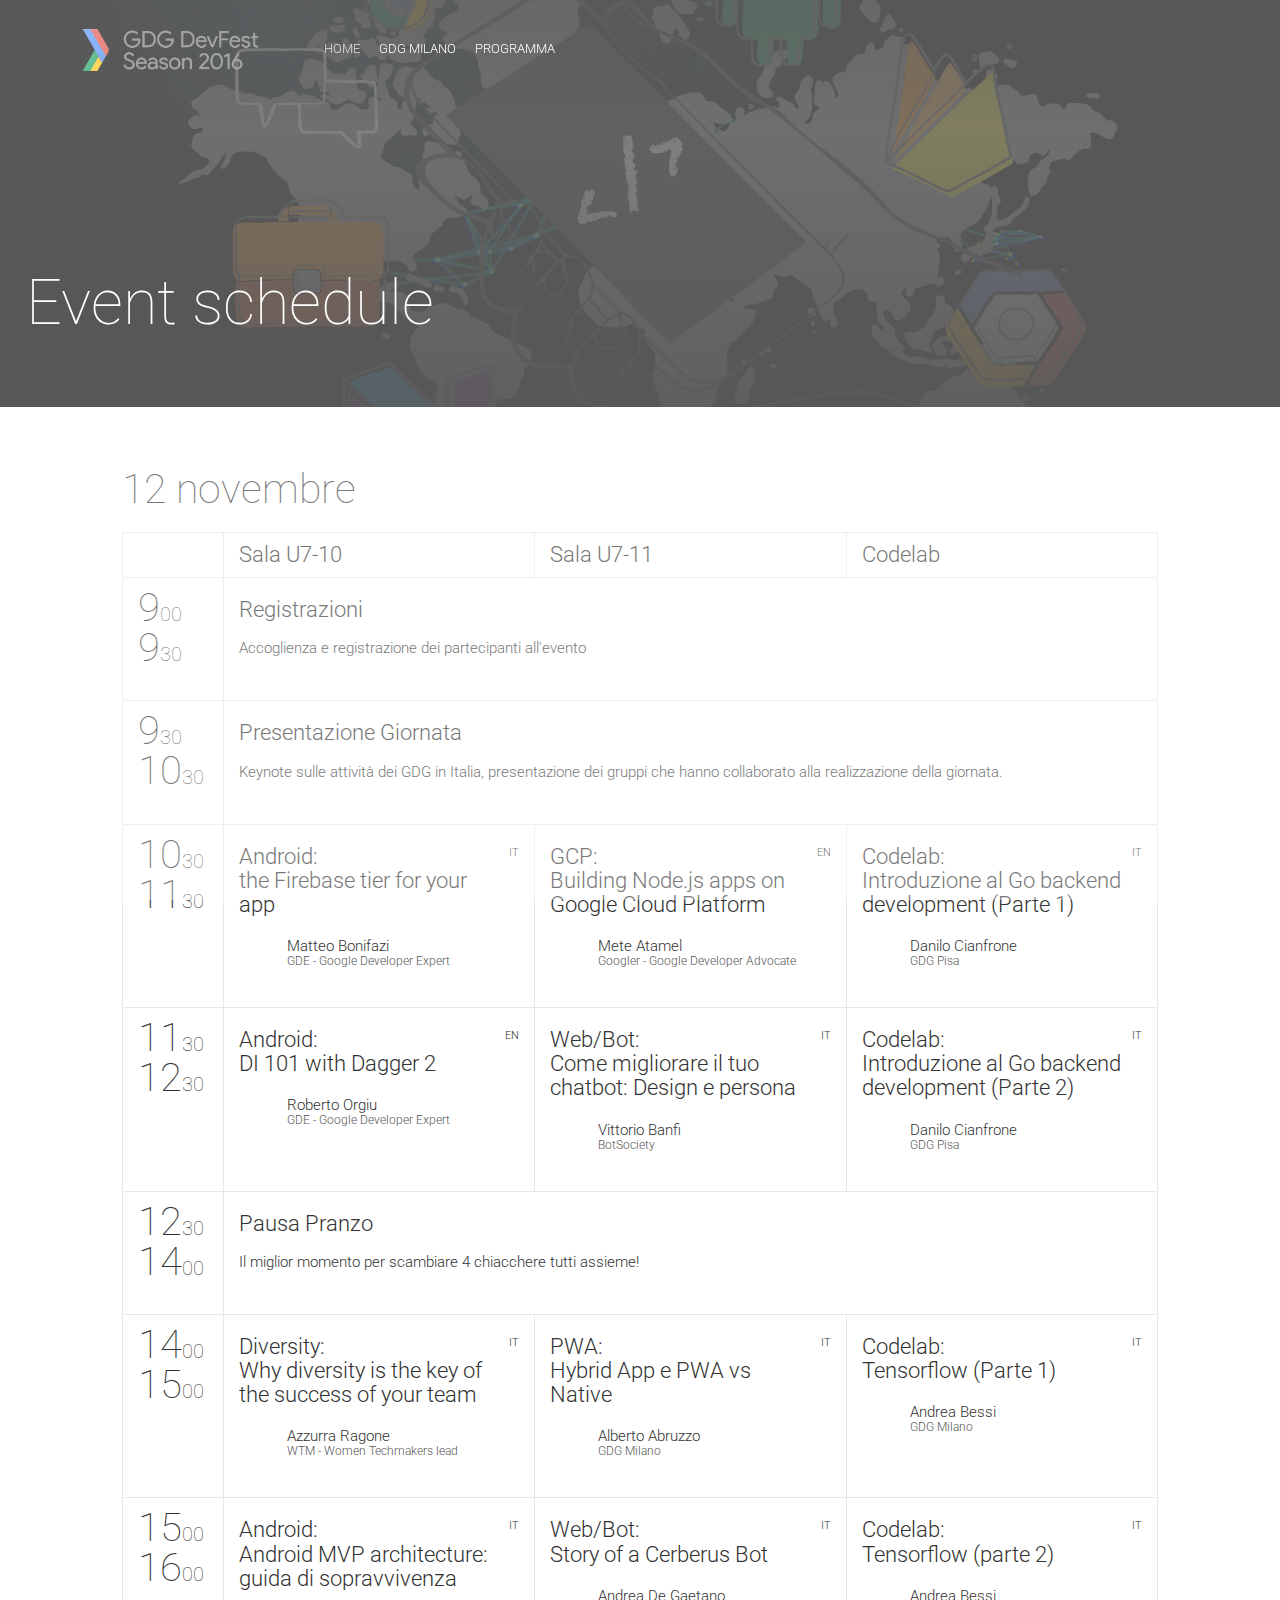
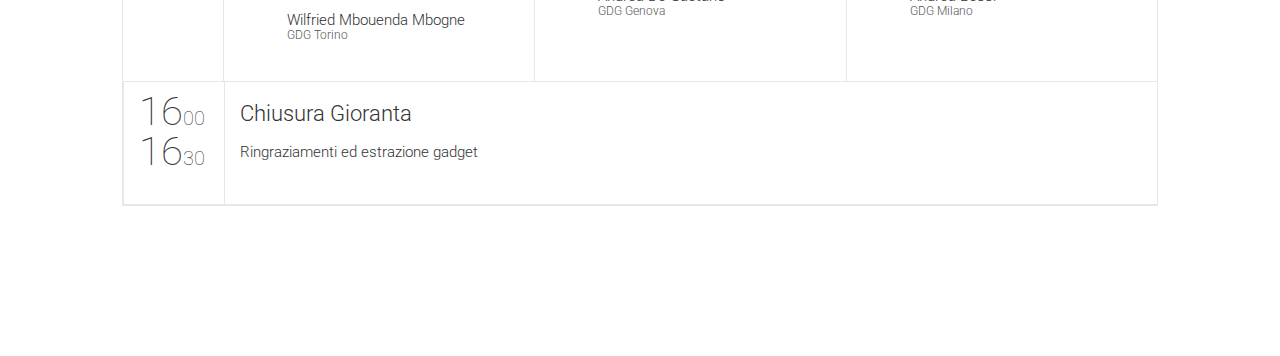
==== programma.html @ 12631f10 "fix lingua intervento, programma Azzurra e orari in html" ====
<!DOCTYPE html>
<html lang="it">
<head>
    <meta charset="utf-8">
    <meta http-equiv="X-UA-Compatible" content="IE=edge">
    <meta name="viewport"
          content="width=device-width, initial-scale=1,minimum-scale=1.0,maximum-scale=1.0,user-scalable=no">
    <meta name="author" content="GDG Milano">
    <meta name="description" content="GDG DevFest Nord Italia 2016">
    <meta name="keywords" content="event, gdg, devfest, google, programming, android, chrome, developers, milano">
    <meta name="twitter:card" content="summary">
    <meta name="twitter:site" content="@gdgmilano">
    <meta name="twitter:title" content="GDG DevFest Nord Italia 2016">
    <meta name="twitter:description"
          content="La DevFest è l’evento GDG più importante dell’anno, è prima di tutto una festa, un momento di ritrovo per gli sviluppatori.">
    <meta name="twitter:image:src" content="http://devfest2016.gdgmilano.org/img/sharing-twitter.png">
    <!-- Social: Facebook / Open Graph -->
    <meta property="og:title" content="GDG DevFest Nord Italia 2016"/>
    <meta property="og:site_name" content="GDG DevFest Nord Italia 2016"/>
    <meta property="og:type" content="website"/>
    <meta property="og:url" content="http://devfest2016.gdgmilano.org"/>
    <meta property="og:image" content="http://devfest2016.gdgmilano.org/img/sharing-facebook.png"/>
    <meta property="og:description"
          content="La DevFest è l’evento GDG più importante dell’anno, è prima di tutto una festa, un momento di ritrovo per gli sviluppatori, i professionisti dell’informatica, gli studenti e i tech enthusiast in generale."/>
    <title>GDG DevFest Nord Italia 2016</title>
    <link rel="shortcut icon" href="/img/favicons/favicon.ico">
    <link rel="apple-touch-icon" sizes="152x152" href="/img/favicons/apple-touch-icon-152x152.png">
    <link rel="apple-touch-icon" sizes="144x144" href="/img/favicons/apple-touch-icon-144x144.png">
    <link rel="apple-touch-icon" sizes="120x120" href="/img/favicons/apple-touch-icon-120x120.png">
    <link rel="apple-touch-icon" sizes="114x114" href="/img/favicons/apple-touch-icon-114x114.png">
    <link rel="apple-touch-icon" sizes="76x76" href="/img/favicons/apple-touch-icon-76x76.png">
    <link rel="apple-touch-icon" sizes="72x72" href="/img/favicons/apple-touch-icon-72x72.png">
    <link rel="apple-touch-icon" sizes="60x60" href="/img/favicons/apple-touch-icon-60x60.png">
    <link rel="apple-touch-icon" sizes="57x57" href="/img/favicons/apple-touch-icon-57x57.png">
    <link rel="icon" type="image/png" href="/img/favicons/favicon-196x196.png">
    <link rel="icon" type="image/png" href="/img/favicons/favicon-160x160.png">
    <link rel="icon" type="image/png" href="/img/favicons/favicon-96x96.png">
    <link rel="icon" type="image/png" href="/img/favicons/favicon-32x32.png">
    <link rel="icon" type="image/png" href="/img/favicons/favicon-16x16.png">
    <meta name="msapplication-TileColor" content="#2b5797">
    <meta name="msapplication-TileImage" content="/img/favicons/mstile-144x144.png">
    <meta name="msapplication-config" content="/img/favicons/browserconfig.xml">
    <link href="/css/main.css" rel="stylesheet">
    <!-- HTML5 Shim and Respond.js IE8 support of HTML5 elements and media queries -->
    <!-- WARNING: Respond.js doesn't work if you view the page via file:// --> <!--[if lt IE 9]>
    <script src="https://oss.maxcdn.com/libs/html5shiv/3.7.0/html5shiv.js"></script>
    <script src="https://oss.maxcdn.com/libs/respond.js/1.4.2/respond.min.js"></script> <![endif]--> </head>
<body>
<div id="preloader" class="preloader">
    <div class="loader-gplus"></div>
</div>
<div id="st-container" class="st-container disable-scrolling">
    <div class="st-pusher">
        <section id="top-section" class="top-section image-section enable-overlay"
                 style="background-image: url('/img/sections-background/hero.jpg');">
            <div class="overlay gradient-overlay"></div>
            <header id="top-header" class="top-header">
                <div class="overlay white-solid"></div>
                <svg id="menu-trigger" class="menu-trigger icon icon-menu visible-xs" viewBox="0 0 32 32">
                    <use xlink:href="/img/sprites/sprites.svg#icon-menu"></use>
                </svg>
                <a href="/" id="logo-header" class="logo-header">
                    <img src="/img/devfest_2016.png" class="logo">
                </a>
                <nav class="st-menu st-effect" id="menu">
                    <div class="logo-navbar logo logo-dark visible-xs"></div>
                    <ul>
                        <li><a class="current" href="/index.html">Home</a></li>
                        <li><a href="http://www.gdgmilano.org" target="_blank">GDG Milano</a></li>
                        <li><a class="" href="/programma.html">Programma</a></li>
                    </ul>
                    <ul id="bottom-navlinks" class="bottom-navlinks visible-xs">
                        <li>
                            <a href="http://www.eventbrite.it/e/biglietti-devfest-nord-italia-2016-27905616450"
                               class="right-nav-button right-nav-button-hidden btn btn-primary waves-effect waves-button waves-light waves-float pull-right hidden-xs hidden-sm"
                               target="_blank"> Registrati e partecipa </a>
                        </li>
                    </ul>
                    <a href="http://www.eventbrite.it/e/biglietti-devfest-nord-italia-2016-27905616450"
                       class="right-nav-button right-nav-button-hidden btn btn-primary waves-effect waves-button waves-light waves-float pull-right hidden-xs hidden-sm"
                       target="_blank"> Registrati e partecipa </a></nav>
            </header>
            <div class="content-wrapper">
                <div class="jumbotron text-left">
                    <div class="animated fadeInLeft visible" data-animation="fadeInLeft" data-delay="500">
                        <h1>Event schedule</h1>
                    </div>
                </div>
            </div>
        </section>

        <section id="schedule" class="schedule">
            <div class="content-wrapper">
                <div class="schedule-table col-lg-10 col-md-12 col-lg-offset-1"><h4 class="schedule-table-heading">
                    12 novembre</h4>
                    <div class="timeslot track-header stick-header">
                        <div class="track-header-label"> </div>
                        <div class="timeslot-elements flexbox-wrapper">
                            <div class="track-header-slot col-md-4 flexbox-item-height hidden-xs"><h5
                                    class="track-header-title">Sala U7-10</h5></div>
                            <div class="track-header-slot col-md-4 flexbox-item-height hidden-xs"><h5
                                    class="track-header-title">Sala U7-11</h5></div>
                            <div class="track-header-slot col-md-4 flexbox-item-height hidden-xs"><h5
                                    class="track-header-title">Codelab</h5></div>
                            <div class="track-header-slot col-xs-12 visible-xs"><h5
                                    class="slot-detail track-header-title">Community</h5></div>
                        </div>
                    </div>
                    <div class="timeslot" itemtype="http://schema.org/subEvent">
                        <div class="timeslot-label">
                            <time class="start-time" itemprop="startDate" datetime="November 12T09:00"> 9<span>00</span>
                            </time>
                            <time class="end-time" itemprop="endDate" datetime="November 12T09:30"> 9<span>30</span>
                            </time>
                        </div>
                        <div class="timeslot-elements flexbox-wrapper">
                            <div class="slot col-md-12 col-xs-12 service-slot flexbox-item-height"
                                 data-slot-detail="Hall">
                                <div class="color-line"></div>
                                <div class="slot-content">
                                    <h5 class="slot-title" itemprop="name">Registrazioni</h5>
                                    <p class="service-description">
                                        Accoglienza e registrazione dei partecipanti all'evento
                                    </p>
                                </div>
                            </div>
                        </div>
                    </div>
                    <div class="timeslot" itemtype="http://schema.org/subEvent">
                        <div class="timeslot-label">
                            <time class="start-time" itemprop="startDate" datetime="November 12T09:30"> 9<span>30</span>
                            </time>
                            <time class="end-time" itemprop="endDate" datetime="November 12T10:30"> 10<span>30</span>
                            </time>
                        </div>
                        <div class="timeslot-elements flexbox-wrapper">
                            <div class="slot col-md-12 col-xs-12 service-slot flexbox-item-height"
                                 data-slot-detail="Hall">
                                <div class="color-line"></div>
                                <div class="slot-content">
                                    <h5 class="slot-title" itemprop="name">Presentazione Giornata</h5>
                                    <p class="service-description">
                                        Keynote sulle attività dei GDG in Italia, presentazione dei gruppi che
                                        hanno collaborato alla realizzazione della giornata.
                                    </p>
                                </div>
                            </div>
                        </div>
                    </div>
                    <div class="timeslot" itemtype="http://schema.org/subEvent">
                        <div class="timeslot-label">
                            <time class="start-time" itemprop="startDate" datetime="November 12T10:30"> 10<span>30</span>
                            </time>
                            <time class="end-time" itemprop="endDate" datetime="November 12T11:30"> 11<span>30</span>
                            </time>
                        </div>
                        <div class="timeslot-elements flexbox-wrapper">
                            <div id="session-2" class="slot col-md-4 col-xs-12 flexbox-item-height"
                                 data-slot-detail="Android" data-toggle="modal" data-target="#sessionDetail-2">
                                <div class="color-line" style="background: #90be4e"></div>
                                <div class="slot-content" style="border-right-color: #90be4e">
                                    <h5 class="slot-title" itemprop="name">
                                        Android:<br>the Firebase tier for your app
                                    </h5> <span class="slot-language">IT</span>
                                    <ul class="slot-speakers">
                                        <li itemprop="performer">
                                            <p class="speaker-name">
                                                Matteo Bonifazi
                                                <span class="speaker-position">GDE - Google Developer Expert</span>
                                            </p>
                                        </li>
                                    </ul>
                                </div>
                            </div>
                            <div id="session-3" class="slot col-md-4 col-xs-12 flexbox-item-height"
                                 data-slot-detail="Web &amp; Cloud" data-toggle="modal" data-target="#sessionDetail-3">
                                <div class="color-line" style="background: #03a9f4"></div>
                                <div class="slot-content" style="border-right-color: #03a9f4">
                                    <h5 class="slot-title" itemprop="name">
                                        GCP:<br> Building Node.js apps on Google Cloud Platform
                                    </h5> <span class="slot-language">EN</span>
                                    <ul class="slot-speakers">
                                        <li itemprop="performer">
                                            <p class="speaker-name">
                                                Mete Atamel
                                                <span class="speaker-position">Googler - Google Developer Advocate</span>
                                            </p>
                                        </li>
                                    </ul>
                                </div>
                            </div>
                            <div id="session-3" class="slot col-md-4 col-xs-12 flexbox-item-height"
                                 data-slot-detail="Community" data-toggle="modal" data-target="#sessionDetail-4">
                                <div class="color-line" style="background: #e91e63"></div>
                                <div class="slot-content" style="border-right-color: #e91e63">
                                    <h5 class="slot-title" itemprop="name">
                                        Codelab:<br>Introduzione al Go backend development (Parte 1)
                                    </h5>
                                    <span class="slot-language">IT</span>
                                    <ul class="slot-speakers">
                                        <li itemprop="performer">
                                            <p class="speaker-name">
                                                Danilo Cianfrone
                                                <span class="speaker-position">GDG Pisa</span>
                                            </p>
                                        </li>
                                    </ul>
                                </div>
                            </div>
                        </div>
                    </div>
                    <div class="timeslot" itemtype="http://schema.org/subEvent">
                        <div class="timeslot-label">
                            <time class="start-time" itemprop="startDate" datetime="November 12T11:30"> 11<span>30</span>
                            </time>
                            <time class="end-time" itemprop="endDate" datetime="November 12T12:30"> 12<span>30</span>
                            </time>
                        </div>
                        <div class="timeslot-elements flexbox-wrapper">
                            <div id="session-2" class="slot col-md-4 col-xs-12 flexbox-item-height"
                                 data-slot-detail="Android" data-toggle="modal" data-target="#sessionDetail-2">
                                <div class="color-line" style="background: #90be4e"></div>
                                <div class="slot-content" style="border-right-color: #90be4e">
                                    <h5 class="slot-title" itemprop="name">
                                        Android:<br>DI 101 with Dagger 2
                                    </h5> <span class="slot-language">EN</span>
                                    <ul class="slot-speakers">
                                        <li itemprop="performer">
                                            <p class="speaker-name">
                                                Roberto Orgiu
                                                <span class="speaker-position">GDE - Google Developer Expert</span>
                                            </p>
                                        </li>
                                    </ul>
                                </div>
                            </div>
                            <div id="session-3" class="slot col-md-4 col-xs-12 flexbox-item-height"
                                 data-slot-detail="Web &amp; Cloud" data-toggle="modal" data-target="#sessionDetail-3">
                                <div class="color-line" style="background: #03a9f4"></div>
                                <div class="slot-content" style="border-right-color: #03a9f4">
                                    <h5 class="slot-title" itemprop="name">
                                        Web/Bot:<br> Come migliorare il tuo chatbot: Design e persona
                                    </h5> <span class="slot-language">IT</span>
                                    <ul class="slot-speakers">
                                        <li itemprop="performer">
                                            <p class="speaker-name">
                                                Vittorio Banfi
                                                <span class="speaker-position">BotSociety</span>
                                            </p>
                                        </li>
                                    </ul>
                                </div>
                            </div>
                            <div id="session-3" class="slot col-md-4 col-xs-12 flexbox-item-height"
                                 data-slot-detail="Community" data-toggle="modal" data-target="#sessionDetail-4">
                                <div class="color-line" style="background: #e91e63"></div>
                                <div class="slot-content" style="border-right-color: #e91e63">
                                    <h5 class="slot-title" itemprop="name">
                                        Codelab:<br>Introduzione al Go backend development (Parte 2)
                                    </h5>
                                    <span class="slot-language">IT</span>
                                    <ul class="slot-speakers">
                                        <li itemprop="performer">
                                            <p class="speaker-name">
                                                Danilo Cianfrone
                                                <span class="speaker-position">GDG Pisa</span>
                                            </p>
                                        </li>
                                    </ul>
                                </div>
                            </div>
                        </div>
                    </div>
                    <div class="timeslot" itemtype="http://schema.org/subEvent">
                        <div class="timeslot-label">
                            <time class="start-time" itemprop="startDate" datetime="November 12T12:30"> 12<span>30</span>
                            </time>
                            <time class="end-time" itemprop="endDate" datetime="November 12T14:00"> 14<span>00</span>
                            </time>
                        </div>
                        <div class="timeslot-elements flexbox-wrapper">
                            <div class="slot col-md-12 col-xs-12 service-slot flexbox-item-height"
                                 data-slot-detail="Hall">
                                <div class="color-line"></div>
                                <div class="slot-content"><h5 class="slot-title" itemprop="name">Pausa Pranzo</h5>
                                    <p class="service-description">Il miglior momento per scambiare 4 chiacchere tutti assieme!</p>
                                </div>
                            </div>
                        </div>
                    </div>

                    <div class="timeslot" itemtype="http://schema.org/subEvent">
                        <div class="timeslot-label">
                            <time class="start-time" itemprop="startDate" datetime="November 12T14:00"> 14<span>00</span>
                            </time>
                            <time class="end-time" itemprop="endDate" datetime="November 12T15:00"> 15<span>00</span>
                            </time>
                        </div>
                        <div class="timeslot-elements flexbox-wrapper">
                            <div id="session-2" class="slot col-md-4 col-xs-12 flexbox-item-height"
                                 data-slot-detail="Android" data-toggle="modal" data-target="#sessionDetail-2">
                                <div class="color-line" style="background: #90be4e"></div>
                                <div class="slot-content" style="border-right-color: #90be4e">
                                    <h5 class="slot-title" itemprop="name">
                                        Diversity:<br>
                                        Why diversity is the key of the success of your team
                                    </h5> <span class="slot-language">IT</span>
                                    <ul class="slot-speakers">
                                        <li itemprop="performer">
                                            <p class="speaker-name">
                                                Azzurra Ragone
                                                <span class="speaker-position">WTM - Women Techmakers lead</span>
                                            </p>
                                        </li>
                                    </ul>
                                </div>
                            </div>
                            <div id="session-3" class="slot col-md-4 col-xs-12 flexbox-item-height"
                                 data-slot-detail="Web &amp; Cloud" data-toggle="modal" data-target="#sessionDetail-3">
                                <div class="color-line" style="background: #03a9f4"></div>
                                <div class="slot-content" style="border-right-color: #03a9f4">
                                    <h5 class="slot-title" itemprop="name">
                                        PWA:<br> Hybrid App e PWA vs Native
                                    </h5> <span class="slot-language">IT</span>
                                    <ul class="slot-speakers">
                                        <li itemprop="performer">
                                            <p class="speaker-name">
                                                Alberto Abruzzo
                                                <span class="speaker-position">GDG Milano</span>
                                            </p>
                                        </li>
                                    </ul>
                                </div>
                            </div>
                            <div id="session-3" class="slot col-md-4 col-xs-12 flexbox-item-height"
                                 data-slot-detail="Community" data-toggle="modal" data-target="#sessionDetail-4">
                                <div class="color-line" style="background: #e91e63"></div>
                                <div class="slot-content" style="border-right-color: #e91e63">
                                    <h5 class="slot-title" itemprop="name">
                                        Codelab:<br>Tensorflow (Parte 1)
                                    </h5>
                                    <span class="slot-language">IT</span>
                                    <ul class="slot-speakers">
                                        <li itemprop="performer">
                                            <p class="speaker-name">
                                                Andrea Bessi
                                                <span class="speaker-position">GDG Milano</span>
                                            </p>
                                        </li>
                                    </ul>
                                </div>
                            </div>
                        </div>
                    </div>
                    <div class="timeslot" itemtype="http://schema.org/subEvent">
                        <div class="timeslot-label">
                            <time class="start-time" itemprop="startDate" datetime="November 12T15:00"> 15<span>00</span>
                            </time>
                            <time class="end-time" itemprop="endDate" datetime="November 12T16:00"> 16<span>00</span>
                            </time>
                        </div>
                        <div class="timeslot-elements flexbox-wrapper">
                            <div id="session-2" class="slot col-md-4 col-xs-12 flexbox-item-height"
                                 data-slot-detail="Android" data-toggle="modal" data-target="#sessionDetail-2">
                                <div class="color-line" style="background: #90be4e"></div>
                                <div class="slot-content" style="border-right-color: #90be4e">
                                    <h5 class="slot-title" itemprop="name">
                                        Android:<br>Android MVP architecture: guida di sopravvivenza
                                    </h5> <span class="slot-language">IT</span>
                                    <ul class="slot-speakers">
                                        <li itemprop="performer">
                                            <p class="speaker-name">
                                                Wilfried Mbouenda Mbogne
                                                <span class="speaker-position">GDG Torino</span>
                                            </p>
                                        </li>
                                    </ul>
                                </div>
                            </div>
                            <div id="session-3" class="slot col-md-4 col-xs-12 flexbox-item-height"
                                 data-slot-detail="Web &amp; Cloud" data-toggle="modal" data-target="#sessionDetail-3">
                                <div class="color-line" style="background: #03a9f4"></div>
                                <div class="slot-content" style="border-right-color: #03a9f4">
                                    <h5 class="slot-title" itemprop="name">
                                        Web/Bot:<br> Story of a Cerberus Bot
                                    </h5> <span class="slot-language">IT</span>
                                    <ul class="slot-speakers">
                                        <li itemprop="performer">
                                            <p class="speaker-name">
                                                Andrea De Gaetano
                                                <span class="speaker-position">GDG Genova</span>
                                            </p>
                                        </li>
                                    </ul>
                                </div>
                            </div>
                            <div id="session-3" class="slot col-md-4 col-xs-12 flexbox-item-height"
                                 data-slot-detail="Community" data-toggle="modal" data-target="#sessionDetail-4">
                                <div class="color-line" style="background: #e91e63"></div>
                                <div class="slot-content" style="border-right-color: #e91e63">
                                    <h5 class="slot-title" itemprop="name">
                                        Codelab:<br>Tensorflow (parte 2)
                                    </h5>
                                    <span class="slot-language">IT</span>
                                    <ul class="slot-speakers">
                                        <li itemprop="performer">
                                            <p class="speaker-name">
                                                Andrea Bessi
                                                <span class="speaker-position">GDG Milano</span>
                                            </p>
                                        </li>
                                    </ul>
                                </div>
                            </div>
                        </div>

                        <div class="timeslot" itemtype="http://schema.org/subEvent">
                            <div class="timeslot-label">
                                <time class="start-time" itemprop="startDate" datetime="November 12T16:00"> 16<span>00</span>
                                </time>
                                <time class="end-time" itemprop="endDate" datetime="November 12T16:30"> 16<span>30</span>
                                </time>
                            </div>
                            <div class="timeslot-elements flexbox-wrapper">
                                <div class="slot col-md-12 col-xs-12 service-slot flexbox-item-height"
                                     data-slot-detail="Hall">
                                    <div class="color-line"></div>
                                    <div class="slot-content"><h5 class="slot-title" itemprop="name">Chiusura Gioranta</h5>
                                        <p class="service-description">Ringraziamenti ed estrazione gadget</p>
                                    </div>
                                </div>
                            </div>
                        </div>
                    </div>

                </div>
            </div>
        </section>
    </div>
</div>
<script src="/js/jquery-2.1.1.min.js"></script>
<script src="/js/bootstrap.min.js"></script>
<script src="/js/default.js"></script>
<script>
    Waves.displayEffect();

    $(document).ready(function () {
        $(function () {
            if ($(window).width() > 767) {
                $("#typeout-text").typed({
                    strings: ["Milano", "Brescia", "Genova", "Bologna", "Reggio Emilia", "Torino"],
                    typeSpeed: 150,
                    backDelay: 900,
                    loop: true
                });
            }
        });
    }); </script>
<script src="/js/scripts.js"></script>
</body>
</html>
---- css/main.css ----
@import url("//fonts.googleapis.com/css?family=Roboto%3A100%2C300%2C500");

html {
    font-family: sans-serif;
    -ms-text-size-adjust: 100%;
    -webkit-text-size-adjust: 100%
}

body {
    margin: 0
}

article, aside, details, figcaption, figure, footer, header, hgroup, main, menu, nav, section, summary {
    display: block
}

audio, canvas, progress, video {
    display: inline-block;
    vertical-align: baseline
}

audio:not([controls]) {
    display: none;
    height: 0
}

[hidden], template {
    display: none
}

a {
    background-color: transparent
}

a:active, a:hover {
    outline: 0
}

abbr[title] {
    border-bottom: 1px dotted
}

b, strong {
    font-weight: bold
}

dfn {
    font-style: italic
}

h1 {
    font-size: 2em;
    margin: 0.67em 0
}

mark {
    background: #ff0;
    color: #000
}

small {
    font-size: 80%
}

sub, sup {
    font-size: 75%;
    line-height: 0;
    position: relative;
    vertical-align: baseline
}

sup {
    top: -0.5em
}

sub {
    bottom: -0.25em
}

img {
    border: 0
}

svg:not(:root) {
    overflow: hidden
}

figure {
    margin: 1em 40px
}

hr {
    box-sizing: content-box;
    height: 0
}

pre {
    overflow: auto
}

code, kbd, pre, samp {
    font-family: monospace, monospace;
    font-size: 1em
}

button, input, optgroup, select, textarea {
    color: inherit;
    font: inherit;
    margin: 0
}

button {
    overflow: visible
}

button, select {
    text-transform: none
}

button, html input[type="button"], input[type="reset"], input[type="submit"] {
    -webkit-appearance: button;
    cursor: pointer
}

button[disabled], html input[disabled] {
    cursor: default
}

button::-moz-focus-inner, input::-moz-focus-inner {
    border: 0;
    padding: 0
}

input {
    line-height: normal
}

input[type="checkbox"], input[type="radio"] {
    box-sizing: border-box;
    padding: 0
}

input[type="number"]::-webkit-inner-spin-button, input[type="number"]::-webkit-outer-spin-button {
    height: auto
}

input[type="search"] {
    -webkit-appearance: textfield;
    box-sizing: content-box
}

input[type="search"]::-webkit-search-cancel-button, input[type="search"]::-webkit-search-decoration {
    -webkit-appearance: none
}

fieldset {
    border: 1px solid #c0c0c0;
    margin: 0 2px;
    padding: 0.35em 0.625em 0.75em
}

legend {
    border: 0;
    padding: 0
}

textarea {
    overflow: auto
}

optgroup {
    font-weight: bold
}

table {
    border-collapse: collapse;
    border-spacing: 0
}

td, th {
    padding: 0
}

* {
    box-sizing: border-box
}

*:before, *:after {
    box-sizing: border-box
}

html {
    font-size: 10px;
    -webkit-tap-highlight-color: transparent
}

body {
    font-family: "Helvetica Neue", Helvetica, Arial, sans-serif;
    font-size: 14px;
    line-height: 1.42857;
    color: #333;
    background-color: #fff
}

input, button, select, textarea {
    font-family: inherit;
    font-size: inherit;
    line-height: inherit
}

a {
    color: #03a9f4;
    text-decoration: none
}

a:hover, a:focus {
    color: #0275a8;
    text-decoration: underline
}

a:focus {
    outline: thin dotted;
    outline: 5px auto -webkit-focus-ring-color;
    outline-offset: -2px
}

figure {
    margin: 0
}

img {
    vertical-align: middle
}

.img-responsive {
    display: block;
    max-width: 100%;
    height: auto
}

.img-rounded {
    border-radius: 6px
}

.img-thumbnail {
    padding: 4px;
    line-height: 1.42857;
    background-color: #fff;
    border: 1px solid #ddd;
    border-radius: 4px;
    -webkit-transition: all 0.2s ease-in-out;
    transition: all 0.2s ease-in-out;
    display: inline-block;
    max-width: 100%;
    height: auto
}

.img-circle {
    border-radius: 50%
}

hr {
    margin-top: 20px;
    margin-bottom: 20px;
    border: 0;
    border-top: 1px solid #eee
}

.sr-only {
    position: absolute;
    width: 1px;
    height: 1px;
    margin: -1px;
    padding: 0;
    overflow: hidden;
    clip: rect(0, 0, 0, 0);
    border: 0
}

.sr-only-focusable:active, .sr-only-focusable:focus {
    position: static;
    width: auto;
    height: auto;
    margin: 0;
    overflow: visible;
    clip: auto
}

h1, h2, h3, h4, h5, h6, .h1, .h2, .h3, .h4, .h5, .h6 {
    font-family: inherit;
    font-weight: 500;
    line-height: 1.1;
    color: inherit
}

h1 small, h1 .small, h2 small, h2 .small, h3 small, h3 .small, h4 small, h4 .small, h5 small, h5 .small, h6 small, h6 .small, .h1 small, .h1 .small, .h2 small, .h2 .small, .h3 small, .h3 .small, .h4 small, .h4 .small, .h5 small, .h5 .small, .h6 small, .h6 .small {
    font-weight: normal;
    line-height: 1;
    color: #777
}

h1, .h1, h2, .h2, h3, .h3 {
    margin-top: 20px;
    margin-bottom: 10px
}

h1 small, h1 .small, .h1 small, .h1 .small, h2 small, h2 .small, .h2 small, .h2 .small, h3 small, h3 .small, .h3 small, .h3 .small {
    font-size: 65%
}

h4, .h4, h5, .h5, h6, .h6 {
    margin-top: 10px;
    margin-bottom: 10px
}

h4 small, h4 .small, .h4 small, .h4 .small, h5 small, h5 .small, .h5 small, .h5 .small, h6 small, h6 .small, .h6 small, .h6 .small {
    font-size: 75%
}

h1, .h1 {
    font-size: 36px
}

h2, .h2 {
    font-size: 30px
}

h3, .h3 {
    font-size: 24px
}

h4, .h4 {
    font-size: 18px
}

h5, .h5 {
    font-size: 14px
}

h6, .h6 {
    font-size: 12px
}

p {
    margin: 0 0 10px
}

.lead {
    margin-bottom: 20px;
    font-size: 16px;
    font-weight: 300;
    line-height: 1.4
}

small, .small {
    font-size: 85%
}

mark, .mark {
    background-color: #fcf8e3;
    padding: .2em
}

.text-left {
    text-align: left
}

.text-right {
    text-align: right
}

.text-center {
    text-align: center
}

.text-justify {
    text-align: justify
}

.text-nowrap {
    white-space: nowrap
}

.text-lowercase {
    text-transform: lowercase
}

.text-uppercase {
    text-transform: uppercase
}

.text-capitalize {
    text-transform: capitalize
}

.text-muted {
    color: #777
}

.text-primary {
    color: #337ab7
}

a.text-primary:hover {
    color: #286090
}

.text-success {
    color: #3c763d
}

a.text-success:hover {
    color: #2b542c
}

.text-info {
    color: #31708f
}

a.text-info:hover {
    color: #245269
}

.text-warning {
    color: #8a6d3b
}

a.text-warning:hover {
    color: #66512c
}

.text-danger {
    color: #a94442
}

a.text-danger:hover {
    color: #843534
}

.bg-primary {
    color: #fff
}

.bg-primary {
    background-color: #337ab7
}

a.bg-primary:hover {
    background-color: #286090
}

.bg-success {
    background-color: #dff0d8
}

a.bg-success:hover {
    background-color: #c1e2b3
}

.bg-info {
    background-color: #d9edf7
}

a.bg-info:hover {
    background-color: #afd9ee
}

.bg-warning {
    background-color: #fcf8e3
}

a.bg-warning:hover {
    background-color: #f7ecb5
}

.bg-danger {
    background-color: #f2dede
}

a.bg-danger:hover {
    background-color: #e4b9b9
}

.page-header {
    padding-bottom: 9px;
    margin: 40px 0 20px;
    border-bottom: 1px solid #eee
}

ul, ol {
    margin-top: 0;
    margin-bottom: 10px
}

ul ul, ul ol, ol ul, ol ol {
    margin-bottom: 0
}

.list-unstyled {
    padding-left: 0;
    list-style: none
}

.list-inline {
    padding-left: 0;
    list-style: none;
    margin-left: -5px
}

.list-inline > li {
    display: inline-block;
    padding-left: 5px;
    padding-right: 5px
}

dl {
    margin-top: 0;
    margin-bottom: 20px
}

dt, dd {
    line-height: 1.42857
}

dt {
    font-weight: bold
}

dd {
    margin-left: 0
}

.dl-horizontal dd:before, .dl-horizontal dd:after {
    content: " ";
    display: table
}

.dl-horizontal dd:after {
    clear: both
}

abbr[title], abbr[data-original-title] {
    cursor: help;
    border-bottom: 1px dotted #777
}

.initialism {
    font-size: 90%;
    text-transform: uppercase
}

blockquote {
    padding: 10px 20px;
    margin: 0 0 20px;
    font-size: 17.5px;
    border-left: 5px solid #eee
}

blockquote p:last-child, blockquote ul:last-child, blockquote ol:last-child {
    margin-bottom: 0
}

blockquote footer, blockquote small, blockquote .small {
    display: block;
    font-size: 80%;
    line-height: 1.42857;
    color: #777
}

blockquote footer:before, blockquote small:before, blockquote .small:before {
    content: '\2014 \00A0'
}

.blockquote-reverse, blockquote.pull-right {
    padding-right: 15px;
    padding-left: 0;
    border-right: 5px solid #eee;
    border-left: 0;
    text-align: right
}

.blockquote-reverse footer:before, .blockquote-reverse small:before, .blockquote-reverse .small:before, blockquote.pull-right footer:before, blockquote.pull-right small:before, blockquote.pull-right .small:before {
    content: ''
}

.blockquote-reverse footer:after, .blockquote-reverse small:after, .blockquote-reverse .small:after, blockquote.pull-right footer:after, blockquote.pull-right small:after, blockquote.pull-right .small:after {
    content: '\00A0 \2014'
}

address {
    margin-bottom: 20px;
    font-style: normal;
    line-height: 1.42857
}

code, kbd, pre, samp {
    font-family: Menlo, Monaco, Consolas, "Courier New", monospace
}

code {
    padding: 2px 4px;
    font-size: 90%;
    color: #c7254e;
    background-color: #f9f2f4;
    border-radius: 4px
}

kbd {
    padding: 2px 4px;
    font-size: 90%;
    color: #fff;
    background-color: #333;
    border-radius: 3px;
    box-shadow: inset 0 -1px 0 rgba(0, 0, 0, 0.25)
}

kbd kbd {
    padding: 0;
    font-size: 100%;
    font-weight: bold;
    box-shadow: none
}

pre {
    display: block;
    padding: 9.5px;
    margin: 0 0 10px;
    font-size: 13px;
    line-height: 1.42857;
    word-break: break-all;
    word-wrap: break-word;
    color: #333;
    background-color: #f5f5f5;
    border: 1px solid #ccc;
    border-radius: 4px
}

pre code {
    padding: 0;
    font-size: inherit;
    color: inherit;
    white-space: pre-wrap;
    background-color: transparent;
    border-radius: 0
}

.pre-scrollable {
    max-height: 340px;
    overflow-y: scroll
}

.container {
    margin-right: auto;
    margin-left: auto;
    padding-left: 15px;
    padding-right: 15px
}

.container:before, .container:after {
    content: " ";
    display: table
}

.container:after {
    clear: both
}

.container-fluid {
    margin-right: auto;
    margin-left: auto;
    padding-left: 15px;
    padding-right: 15px
}

.container-fluid:before, .container-fluid:after {
    content: " ";
    display: table
}

.container-fluid:after {
    clear: both
}

.row {
    margin-left: -15px;
    margin-right: -15px
}

.row:before, .row:after {
    content: " ";
    display: table
}

.row:after {
    clear: both
}

.col-xs-1, .col-sm-1, .col-md-1, .col-lg-1, .col-xs-2, .col-sm-2, .col-md-2, .col-lg-2, .col-xs-3, .col-sm-3, .col-md-3, .col-lg-3, .col-xs-4, .col-sm-4, .col-md-4, .col-lg-4, .col-xs-5, .col-sm-5, .col-md-5, .col-lg-5, .col-xs-6, .col-sm-6, .col-md-6, .col-lg-6, .col-xs-7, .col-sm-7, .col-md-7, .col-lg-7, .col-xs-8, .col-sm-8, .col-md-8, .col-lg-8, .col-xs-9, .col-sm-9, .col-md-9, .col-lg-9, .col-xs-10, .col-sm-10, .col-md-10, .col-lg-10, .col-xs-11, .col-sm-11, .col-md-11, .col-lg-11, .col-xs-12, .col-sm-12, .col-md-12, .col-lg-12 {
    position: relative;
    min-height: 1px;
    padding-left: 15px;
    padding-right: 15px
}

.col-xs-1, .col-xs-2, .col-xs-3, .col-xs-4, .col-xs-5, .col-xs-6, .col-xs-7, .col-xs-8, .col-xs-9, .col-xs-10, .col-xs-11, .col-xs-12 {
    float: left
}

.col-xs-1 {
    width: 8.33333%
}

.col-xs-2 {
    width: 16.66667%
}

.col-xs-3 {
    width: 25%
}

.col-xs-4 {
    width: 33.33333%
}

.col-xs-5 {
    width: 41.66667%
}

.col-xs-6 {
    width: 50%
}

.col-xs-7 {
    width: 58.33333%
}

.col-xs-8 {
    width: 66.66667%
}

.col-xs-9 {
    width: 75%
}

.col-xs-10 {
    width: 83.33333%
}

.col-xs-11 {
    width: 91.66667%
}

.col-xs-12 {
    width: 100%
}

.col-xs-pull-0 {
    right: auto
}

.col-xs-pull-1 {
    right: 8.33333%
}

.col-xs-pull-2 {
    right: 16.66667%
}

.col-xs-pull-3 {
    right: 25%
}

.col-xs-pull-4 {
    right: 33.33333%
}

.col-xs-pull-5 {
    right: 41.66667%
}

.col-xs-pull-6 {
    right: 50%
}

.col-xs-pull-7 {
    right: 58.33333%
}

.col-xs-pull-8 {
    right: 66.66667%
}

.col-xs-pull-9 {
    right: 75%
}

.col-xs-pull-10 {
    right: 83.33333%
}

.col-xs-pull-11 {
    right: 91.66667%
}

.col-xs-pull-12 {
    right: 100%
}

.col-xs-push-0 {
    left: auto
}

.col-xs-push-1 {
    left: 8.33333%
}

.col-xs-push-2 {
    left: 16.66667%
}

.col-xs-push-3 {
    left: 25%
}

.col-xs-push-4 {
    left: 33.33333%
}

.col-xs-push-5 {
    left: 41.66667%
}

.col-xs-push-6 {
    left: 50%
}

.col-xs-push-7 {
    left: 58.33333%
}

.col-xs-push-8 {
    left: 66.66667%
}

.col-xs-push-9 {
    left: 75%
}

.col-xs-push-10 {
    left: 83.33333%
}

.col-xs-push-11 {
    left: 91.66667%
}

.col-xs-push-12 {
    left: 100%
}

.col-xs-offset-0 {
    margin-left: 0%
}

.col-xs-offset-1 {
    margin-left: 8.33333%
}

.col-xs-offset-2 {
    margin-left: 16.66667%
}

.col-xs-offset-3 {
    margin-left: 25%
}

.col-xs-offset-4 {
    margin-left: 33.33333%
}

.col-xs-offset-5 {
    margin-left: 41.66667%
}

.col-xs-offset-6 {
    margin-left: 50%
}

.col-xs-offset-7 {
    margin-left: 58.33333%
}

.col-xs-offset-8 {
    margin-left: 66.66667%
}

.col-xs-offset-9 {
    margin-left: 75%
}

.col-xs-offset-10 {
    margin-left: 83.33333%
}

.col-xs-offset-11 {
    margin-left: 91.66667%
}

.col-xs-offset-12 {
    margin-left: 100%
}

fieldset {
    padding: 0;
    margin: 0;
    border: 0;
    min-width: 0
}

legend {
    display: block;
    width: 100%;
    padding: 0;
    margin-bottom: 20px;
    font-size: 21px;
    line-height: inherit;
    color: #333;
    border: 0;
    border-bottom: 1px solid #e5e5e5
}

label {
    display: inline-block;
    max-width: 100%;
    margin-bottom: 5px;
    font-weight: bold
}

input[type="search"] {
    box-sizing: border-box
}

input[type="radio"], input[type="checkbox"] {
    margin: 4px 0 0;
    margin-top: 1px \9;
    line-height: normal
}

input[type="file"] {
    display: block
}

input[type="range"] {
    display: block;
    width: 100%
}

select[multiple], select[size] {
    height: auto
}

input[type="file"]:focus, input[type="radio"]:focus, input[type="checkbox"]:focus {
    outline: thin dotted;
    outline: 5px auto -webkit-focus-ring-color;
    outline-offset: -2px
}

output {
    display: block;
    padding-top: 7px;
    font-size: 14px;
    line-height: 1.42857;
    color: #555
}

.form-control {
    display: block;
    width: 100%;
    height: 34px;
    padding: 6px 12px;
    font-size: 14px;
    line-height: 1.42857;
    color: #555;
    background-color: #fff;
    background-image: none;
    border: 1px solid #ccc;
    border-radius: 4px;
    box-shadow: inset 0 1px 1px rgba(0, 0, 0, 0.075);
    -webkit-transition: border-color ease-in-out 0.15s, box-shadow ease-in-out 0.15s;
    transition: border-color ease-in-out 0.15s, box-shadow ease-in-out 0.15s
}

.form-control:focus {
    border-color: #66afe9;
    outline: 0;
    box-shadow: inset 0 1px 1px rgba(0, 0, 0, 0.075), 0 0 8px rgba(102, 175, 233, 0.6)
}

.form-control::-moz-placeholder {
    color: #999;
    opacity: 1
}

.form-control:-ms-input-placeholder {
    color: #999
}

.form-control::-webkit-input-placeholder {
    color: #999
}

.form-control[disabled], .form-control[readonly], fieldset[disabled] .form-control {
    cursor: not-allowed;
    background-color: #eee;
    opacity: 1
}

textarea.form-control {
    height: auto
}

input[type="search"] {
    -webkit-appearance: none
}

.form-group {
    margin-bottom: 15px
}

.radio, .checkbox {
    position: relative;
    display: block;
    margin-top: 10px;
    margin-bottom: 10px
}

.radio label, .checkbox label {
    min-height: 20px;
    padding-left: 20px;
    margin-bottom: 0;
    font-weight: normal;
    cursor: pointer
}

.radio input[type="radio"], .radio-inline input[type="radio"], .checkbox input[type="checkbox"], .checkbox-inline input[type="checkbox"] {
    position: absolute;
    margin-left: -20px;
    margin-top: 4px \9
}

.radio + .radio, .checkbox + .checkbox {
    margin-top: -5px
}

.radio-inline, .checkbox-inline {
    display: inline-block;
    padding-left: 20px;
    margin-bottom: 0;
    vertical-align: middle;
    font-weight: normal;
    cursor: pointer
}

.radio-inline + .radio-inline, .checkbox-inline + .checkbox-inline {
    margin-top: 0;
    margin-left: 10px
}

input[type="radio"][disabled], input[type="radio"].disabled, fieldset[disabled] input[type="radio"], input[type="checkbox"][disabled], input[type="checkbox"].disabled, fieldset[disabled] input[type="checkbox"] {
    cursor: not-allowed
}

.radio-inline.disabled, fieldset[disabled] .radio-inline, .checkbox-inline.disabled, fieldset[disabled] .checkbox-inline {
    cursor: not-allowed
}

.radio.disabled label, fieldset[disabled] .radio label, .checkbox.disabled label, fieldset[disabled] .checkbox label {
    cursor: not-allowed
}

.form-control-static {
    padding-top: 7px;
    padding-bottom: 7px;
    margin-bottom: 0
}

.form-control-static.input-lg, .form-control-static.input-sm {
    padding-left: 0;
    padding-right: 0
}

.input-sm {
    height: 30px;
    padding: 5px 10px;
    font-size: 12px;
    line-height: 1.5;
    border-radius: 3px
}

select.input-sm {
    height: 30px;
    line-height: 30px
}

textarea.input-sm, select[multiple].input-sm {
    height: auto
}

.form-group-sm .form-control {
    height: 30px;
    padding: 5px 10px;
    font-size: 12px;
    line-height: 1.5;
    border-radius: 3px
}

.form-group-sm select.form-control {
    height: 30px;
    line-height: 30px
}

.form-group-sm textarea.form-control, .form-group-sm select[multiple].form-control {
    height: auto
}

.form-group-sm .form-control-static {
    height: 30px;
    padding: 5px 10px;
    font-size: 12px;
    line-height: 1.5
}

.input-lg {
    height: 46px;
    padding: 10px 16px;
    font-size: 18px;
    line-height: 1.33333;
    border-radius: 6px
}

select.input-lg {
    height: 46px;
    line-height: 46px
}

textarea.input-lg, select[multiple].input-lg {
    height: auto
}

.form-group-lg .form-control {
    height: 46px;
    padding: 10px 16px;
    font-size: 18px;
    line-height: 1.33333;
    border-radius: 6px
}

.form-group-lg select.form-control {
    height: 46px;
    line-height: 46px
}

.form-group-lg textarea.form-control, .form-group-lg select[multiple].form-control {
    height: auto
}

.form-group-lg .form-control-static {
    height: 46px;
    padding: 10px 16px;
    font-size: 18px;
    line-height: 1.33333
}

.has-feedback {
    position: relative
}

.has-feedback .form-control {
    padding-right: 42.5px
}

.form-control-feedback {
    position: absolute;
    top: 0;
    right: 0;
    z-index: 2;
    display: block;
    width: 34px;
    height: 34px;
    line-height: 34px;
    text-align: center;
    pointer-events: none
}

.input-lg + .form-control-feedback {
    width: 46px;
    height: 46px;
    line-height: 46px
}

.input-sm + .form-control-feedback {
    width: 30px;
    height: 30px;
    line-height: 30px
}

.has-success .help-block, .has-success .control-label, .has-success .radio, .has-success .checkbox, .has-success .radio-inline, .has-success .checkbox-inline, .has-success.radio label, .has-success.checkbox label, .has-success.radio-inline label, .has-success.checkbox-inline label {
    color: #3c763d
}

.has-success .form-control {
    border-color: #3c763d;
    box-shadow: inset 0 1px 1px rgba(0, 0, 0, 0.075)
}

.has-success .form-control:focus {
    border-color: #2b542c;
    box-shadow: inset 0 1px 1px rgba(0, 0, 0, 0.075), 0 0 6px #67b168
}

.has-success .input-group-addon {
    color: #3c763d;
    border-color: #3c763d;
    background-color: #dff0d8
}

.has-success .form-control-feedback {
    color: #3c763d
}

.has-warning .help-block, .has-warning .control-label, .has-warning .radio, .has-warning .checkbox, .has-warning .radio-inline, .has-warning .checkbox-inline, .has-warning.radio label, .has-warning.checkbox label, .has-warning.radio-inline label, .has-warning.checkbox-inline label {
    color: #8a6d3b
}

.has-warning .form-control {
    border-color: #8a6d3b;
    box-shadow: inset 0 1px 1px rgba(0, 0, 0, 0.075)
}

.has-warning .form-control:focus {
    border-color: #66512c;
    box-shadow: inset 0 1px 1px rgba(0, 0, 0, 0.075), 0 0 6px #c0a16b
}

.has-warning .input-group-addon {
    color: #8a6d3b;
    border-color: #8a6d3b;
    background-color: #fcf8e3
}

.has-warning .form-control-feedback {
    color: #8a6d3b
}

.has-error .help-block, .has-error .control-label, .has-error .radio, .has-error .checkbox, .has-error .radio-inline, .has-error .checkbox-inline, .has-error.radio label, .has-error.checkbox label, .has-error.radio-inline label, .has-error.checkbox-inline label {
    color: #a94442
}

.has-error .form-control {
    border-color: #a94442;
    box-shadow: inset 0 1px 1px rgba(0, 0, 0, 0.075)
}

.has-error .form-control:focus {
    border-color: #843534;
    box-shadow: inset 0 1px 1px rgba(0, 0, 0, 0.075), 0 0 6px #ce8483
}

.has-error .input-group-addon {
    color: #a94442;
    border-color: #a94442;
    background-color: #f2dede
}

.has-error .form-control-feedback {
    color: #a94442
}

.has-feedback label ~ .form-control-feedback {
    top: 25px
}

.has-feedback label.sr-only ~ .form-control-feedback {
    top: 0
}

.help-block {
    display: block;
    margin-top: 5px;
    margin-bottom: 10px;
    color: #737373
}

.form-horizontal .radio, .form-horizontal .checkbox, .form-horizontal .radio-inline, .form-horizontal .checkbox-inline {
    margin-top: 0;
    margin-bottom: 0;
    padding-top: 7px
}

.form-horizontal .radio, .form-horizontal .checkbox {
    min-height: 27px
}

.form-horizontal .form-group {
    margin-left: -15px;
    margin-right: -15px
}

.form-horizontal .form-group:before, .form-horizontal .form-group:after {
    content: " ";
    display: table
}

.form-horizontal .form-group:after {
    clear: both
}

.form-horizontal .has-feedback .form-control-feedback {
    right: 15px
}

.btn {
    display: inline-block;
    margin-bottom: 0;
    font-weight: normal;
    text-align: center;
    vertical-align: middle;
    -ms-touch-action: manipulation;
    touch-action: manipulation;
    cursor: pointer;
    background-image: none;
    border: 1px solid transparent;
    white-space: nowrap;
    padding: 6px 12px;
    font-size: 14px;
    line-height: 1.42857;
    border-radius: 4px;
    -webkit-user-select: none;
    -moz-user-select: none;
    -ms-user-select: none;
    user-select: none
}

.btn:focus, .btn.focus, .btn:active:focus, .btn:active.focus, .btn.active:focus, .btn.active.focus {
    outline: thin dotted;
    outline: 5px auto -webkit-focus-ring-color;
    outline-offset: -2px
}

.btn:hover, .btn:focus, .btn.focus {
    color: #333;
    text-decoration: none
}

.btn:active, .btn.active {
    outline: 0;
    background-image: none;
    box-shadow: inset 0 3px 5px rgba(0, 0, 0, 0.125)
}

.btn.disabled, .btn[disabled], fieldset[disabled] .btn {
    cursor: not-allowed;
    pointer-events: none;
    opacity: 0.65;
    filter: alpha(opacity=65);
    box-shadow: none
}

.btn-default {
    color: #333;
    background-color: #fff;
    border-color: #ccc
}

.btn-default:hover, .btn-default:focus, .btn-default.focus, .btn-default:active, .btn-default.active, .open > .btn-default.dropdown-toggle {
    color: #333;
    background-color: #e6e6e6;
    border-color: #adadad
}

.btn-default:active, .btn-default.active, .open > .btn-default.dropdown-toggle {
    background-image: none
}

.btn-default.disabled, .btn-default.disabled:hover, .btn-default.disabled:focus, .btn-default.disabled.focus, .btn-default.disabled:active, .btn-default.disabled.active, .btn-default[disabled], .btn-default[disabled]:hover, .btn-default[disabled]:focus, .btn-default[disabled].focus, .btn-default[disabled]:active, .btn-default[disabled].active, fieldset[disabled] .btn-default, fieldset[disabled] .btn-default:hover, fieldset[disabled] .btn-default:focus, fieldset[disabled] .btn-default.focus, fieldset[disabled] .btn-default:active, fieldset[disabled] .btn-default.active {
    background-color: #fff;
    border-color: #ccc
}

.btn-default .badge {
    color: #fff;
    background-color: #333
}

.btn-primary {
    color: #fff;
    background-color: #337ab7;
    border-color: #2e6da4
}

.btn-primary:hover, .btn-primary:focus, .btn-primary.focus, .btn-primary:active, .btn-primary.active, .open > .btn-primary.dropdown-toggle {
    color: #fff;
    background-color: #286090;
    border-color: #204d74
}

.btn-primary:active, .btn-primary.active, .open > .btn-primary.dropdown-toggle {
    background-image: none
}

.btn-primary.disabled, .btn-primary.disabled:hover, .btn-primary.disabled:focus, .btn-primary.disabled.focus, .btn-primary.disabled:active, .btn-primary.disabled.active, .btn-primary[disabled], .btn-primary[disabled]:hover, .btn-primary[disabled]:focus, .btn-primary[disabled].focus, .btn-primary[disabled]:active, .btn-primary[disabled].active, fieldset[disabled] .btn-primary, fieldset[disabled] .btn-primary:hover, fieldset[disabled] .btn-primary:focus, fieldset[disabled] .btn-primary.focus, fieldset[disabled] .btn-primary:active, fieldset[disabled] .btn-primary.active {
    background-color: #337ab7;
    border-color: #2e6da4
}

.btn-primary .badge {
    color: #337ab7;
    background-color: #fff
}

.btn-success {
    color: #fff;
    background-color: #5cb85c;
    border-color: #4cae4c
}

.btn-success:hover, .btn-success:focus, .btn-success.focus, .btn-success:active, .btn-success.active, .open > .btn-success.dropdown-toggle {
    color: #fff;
    background-color: #449d44;
    border-color: #398439
}

.btn-success:active, .btn-success.active, .open > .btn-success.dropdown-toggle {
    background-image: none
}

.btn-success.disabled, .btn-success.disabled:hover, .btn-success.disabled:focus, .btn-success.disabled.focus, .btn-success.disabled:active, .btn-success.disabled.active, .btn-success[disabled], .btn-success[disabled]:hover, .btn-success[disabled]:focus, .btn-success[disabled].focus, .btn-success[disabled]:active, .btn-success[disabled].active, fieldset[disabled] .btn-success, fieldset[disabled] .btn-success:hover, fieldset[disabled] .btn-success:focus, fieldset[disabled] .btn-success.focus, fieldset[disabled] .btn-success:active, fieldset[disabled] .btn-success.active {
    background-color: #5cb85c;
    border-color: #4cae4c
}

.btn-success .badge {
    color: #5cb85c;
    background-color: #fff
}

.btn-info {
    color: #fff;
    background-color: #5bc0de;
    border-color: #46b8da
}

.btn-info:hover, .btn-info:focus, .btn-info.focus, .btn-info:active, .btn-info.active, .open > .btn-info.dropdown-toggle {
    color: #fff;
    background-color: #31b0d5;
    border-color: #269abc
}

.btn-info:active, .btn-info.active, .open > .btn-info.dropdown-toggle {
    background-image: none
}

.btn-info.disabled, .btn-info.disabled:hover, .btn-info.disabled:focus, .btn-info.disabled.focus, .btn-info.disabled:active, .btn-info.disabled.active, .btn-info[disabled], .btn-info[disabled]:hover, .btn-info[disabled]:focus, .btn-info[disabled].focus, .btn-info[disabled]:active, .btn-info[disabled].active, fieldset[disabled] .btn-info, fieldset[disabled] .btn-info:hover, fieldset[disabled] .btn-info:focus, fieldset[disabled] .btn-info.focus, fieldset[disabled] .btn-info:active, fieldset[disabled] .btn-info.active {
    background-color: #5bc0de;
    border-color: #46b8da
}

.btn-info .badge {
    color: #5bc0de;
    background-color: #fff
}

.btn-warning {
    color: #fff;
    background-color: #f0ad4e;
    border-color: #eea236
}

.btn-warning:hover, .btn-warning:focus, .btn-warning.focus, .btn-warning:active, .btn-warning.active, .open > .btn-warning.dropdown-toggle {
    color: #fff;
    background-color: #ec971f;
    border-color: #d58512
}

.btn-warning:active, .btn-warning.active, .open > .btn-warning.dropdown-toggle {
    background-image: none
}

.btn-warning.disabled, .btn-warning.disabled:hover, .btn-warning.disabled:focus, .btn-warning.disabled.focus, .btn-warning.disabled:active, .btn-warning.disabled.active, .btn-warning[disabled], .btn-warning[disabled]:hover, .btn-warning[disabled]:focus, .btn-warning[disabled].focus, .btn-warning[disabled]:active, .btn-warning[disabled].active, fieldset[disabled] .btn-warning, fieldset[disabled] .btn-warning:hover, fieldset[disabled] .btn-warning:focus, fieldset[disabled] .btn-warning.focus, fieldset[disabled] .btn-warning:active, fieldset[disabled] .btn-warning.active {
    background-color: #f0ad4e;
    border-color: #eea236
}

.btn-warning .badge {
    color: #f0ad4e;
    background-color: #fff
}

.btn-danger {
    color: #fff;
    background-color: #d9534f;
    border-color: #d43f3a
}

.btn-danger:hover, .btn-danger:focus, .btn-danger.focus, .btn-danger:active, .btn-danger.active, .open > .btn-danger.dropdown-toggle {
    color: #fff;
    background-color: #c9302c;
    border-color: #ac2925
}

.btn-danger:active, .btn-danger.active, .open > .btn-danger.dropdown-toggle {
    background-image: none
}

.btn-danger.disabled, .btn-danger.disabled:hover, .btn-danger.disabled:focus, .btn-danger.disabled.focus, .btn-danger.disabled:active, .btn-danger.disabled.active, .btn-danger[disabled], .btn-danger[disabled]:hover, .btn-danger[disabled]:focus, .btn-danger[disabled].focus, .btn-danger[disabled]:active, .btn-danger[disabled].active, fieldset[disabled] .btn-danger, fieldset[disabled] .btn-danger:hover, fieldset[disabled] .btn-danger:focus, fieldset[disabled] .btn-danger.focus, fieldset[disabled] .btn-danger:active, fieldset[disabled] .btn-danger.active {
    background-color: #d9534f;
    border-color: #d43f3a
}

.btn-danger .badge {
    color: #d9534f;
    background-color: #fff
}

.btn-link {
    color: #03a9f4;
    font-weight: normal;
    border-radius: 0
}

.btn-link, .btn-link:active, .btn-link.active, .btn-link[disabled], fieldset[disabled] .btn-link {
    background-color: transparent;
    box-shadow: none
}

.btn-link, .btn-link:hover, .btn-link:focus, .btn-link:active {
    border-color: transparent
}

.btn-link:hover, .btn-link:focus {
    color: #0275a8;
    text-decoration: underline;
    background-color: transparent
}

.btn-link[disabled]:hover, .btn-link[disabled]:focus, fieldset[disabled] .btn-link:hover, fieldset[disabled] .btn-link:focus {
    color: #777;
    text-decoration: none
}

.btn-lg {
    padding: 10px 16px;
    font-size: 18px;
    line-height: 1.33333;
    border-radius: 6px
}

.btn-sm {
    padding: 5px 10px;
    font-size: 12px;
    line-height: 1.5;
    border-radius: 3px
}

.btn-xs {
    padding: 1px 5px;
    font-size: 12px;
    line-height: 1.5;
    border-radius: 3px
}

.btn-block {
    display: block;
    width: 100%
}

.btn-block + .btn-block {
    margin-top: 5px
}

input[type="submit"].btn-block, input[type="reset"].btn-block, input[type="button"].btn-block {
    width: 100%
}

.fade {
    opacity: 0;
    -webkit-transition: opacity 0.15s linear;
    transition: opacity 0.15s linear
}

.fade.in {
    opacity: 1
}

.collapse {
    display: none;
    visibility: hidden
}

.collapse.in {
    display: block;
    visibility: visible
}

tr.collapse.in {
    display: table-row
}

tbody.collapse.in {
    display: table-row-group
}

.collapsing {
    position: relative;
    height: 0;
    overflow: hidden;
    -webkit-transition-property: height, visibility;
    transition-property: height, visibility;
    -webkit-transition-duration: 0.35s;
    transition-duration: 0.35s;
    -webkit-transition-timing-function: ease;
    transition-timing-function: ease
}

.jumbotron {
    padding: 30px 15px;
    margin-bottom: 30px;
    color: inherit;
    background-color: #eee
}

.jumbotron h1, .jumbotron .h1 {
    color: inherit
}

.jumbotron p {
    margin-bottom: 15px;
    font-size: 21px;
    font-weight: 200
}

.jumbotron > hr {
    border-top-color: #d5d5d5
}

.container .jumbotron, .container-fluid .jumbotron {
    border-radius: 6px
}

.jumbotron .container {
    max-width: 100%
}

.thumbnail {
    display: block;
    padding: 4px;
    margin-bottom: 20px;
    line-height: 1.42857;
    background-color: #fff;
    border: 1px solid #ddd;
    border-radius: 4px;
    -webkit-transition: border 0.2s ease-in-out;
    transition: border 0.2s ease-in-out
}

.thumbnail > img, .thumbnail a > img {
    display: block;
    max-width: 100%;
    height: auto;
    margin-left: auto;
    margin-right: auto
}

.thumbnail .caption {
    padding: 9px;
    color: #333
}

a.thumbnail:hover, a.thumbnail:focus, a.thumbnail.active {
    border-color: #03a9f4
}

.media {
    margin-top: 15px
}

.media:first-child {
    margin-top: 0
}

.media, .media-body {
    zoom: 1;
    overflow: hidden
}

.media-body {
    width: 10000px
}

.media-object {
    display: block
}

.media-right, .media > .pull-right {
    padding-left: 10px
}

.media-left, .media > .pull-left {
    padding-right: 10px
}

.media-left, .media-right, .media-body {
    display: table-cell;
    vertical-align: top
}

.media-middle {
    vertical-align: middle
}

.media-bottom {
    vertical-align: bottom
}

.media-heading {
    margin-top: 0;
    margin-bottom: 5px
}

.media-list {
    padding-left: 0;
    list-style: none
}

.embed-responsive {
    position: relative;
    display: block;
    height: 0;
    padding: 0;
    overflow: hidden
}

.embed-responsive .embed-responsive-item, .embed-responsive iframe, .embed-responsive embed, .embed-responsive object, .embed-responsive video {
    position: absolute;
    top: 0;
    left: 0;
    bottom: 0;
    height: 100%;
    width: 100%;
    border: 0
}

.embed-responsive.embed-responsive-16by9 {
    padding-bottom: 56.25%
}

.embed-responsive.embed-responsive-4by3 {
    padding-bottom: 75%
}

.close {
    float: right;
    font-size: 21px;
    font-weight: bold;
    line-height: 1;
    color: #000;
    text-shadow: 0 1px 0 #fff;
    opacity: 0.2;
    filter: alpha(opacity=20)
}

.close:hover, .close:focus {
    color: #000;
    text-decoration: none;
    cursor: pointer;
    opacity: 0.5;
    filter: alpha(opacity=50)
}

button.close {
    padding: 0;
    cursor: pointer;
    background: transparent;
    border: 0;
    -webkit-appearance: none
}

.modal-open {
    overflow: hidden
}

.modal {
    display: none;
    overflow: hidden;
    position: fixed;
    top: 0;
    right: 0;
    bottom: 0;
    left: 0;
    z-index: 1040;
    -webkit-overflow-scrolling: touch;
    outline: 0
}

.modal.fade .modal-dialog {
    -webkit-transform: translate(0, -25%);
    -ms-transform: translate(0, -25%);
    transform: translate(0, -25%);
    -webkit-transition: -webkit-transform 0.3s ease-out;
    transition: transform 0.3s ease-out
}

.modal.in .modal-dialog {
    -webkit-transform: translate(0, 0);
    -ms-transform: translate(0, 0);
    transform: translate(0, 0)
}

.modal-open .modal {
    overflow-x: hidden;
    overflow-y: auto
}

.modal-dialog {
    position: relative;
    width: auto;
    margin: 10px
}

.modal-content {
    position: relative;
    background-color: #fff;
    border: 1px solid #999;
    border: 1px solid rgba(0, 0, 0, 0.2);
    border-radius: 6px;
    box-shadow: 0 3px 9px rgba(0, 0, 0, 0.5);
    background-clip: padding-box;
    outline: 0
}

.modal-backdrop {
    position: absolute;
    top: 0;
    right: 0;
    left: 0;
    background-color: #000
}

.modal-backdrop.fade {
    opacity: 0;
    filter: alpha(opacity=0)
}

.modal-backdrop.in {
    opacity: 0.5;
    filter: alpha(opacity=50)
}

.modal-header {
    padding: 15px;
    border-bottom: 1px solid #e5e5e5;
    min-height: 16.42857px
}

.modal-header .close {
    margin-top: -2px
}

.modal-title {
    margin: 0;
    line-height: 1.42857
}

.modal-body {
    position: relative;
    padding: 15px
}

.modal-footer {
    padding: 15px;
    text-align: right;
    border-top: 1px solid #e5e5e5
}

.modal-footer:before, .modal-footer:after {
    content: " ";
    display: table
}

.modal-footer:after {
    clear: both
}

.modal-footer .btn + .btn {
    margin-left: 5px;
    margin-bottom: 0
}

.modal-footer .btn-group .btn + .btn {
    margin-left: -1px
}

.modal-footer .btn-block + .btn-block {
    margin-left: 0
}

.modal-scrollbar-measure {
    position: absolute;
    top: -9999px;
    width: 50px;
    height: 50px;
    overflow: scroll
}

.clearfix:before, .clearfix:after {
    content: " ";
    display: table
}

.clearfix:after {
    clear: both
}

.center-block {
    display: block;
    margin-left: auto;
    margin-right: auto
}

.pull-right {
    float: right !important
}

.pull-left {
    float: left !important
}

.hide {
    display: none !important
}

.show {
    display: block !important
}

.invisible {
    visibility: hidden
}

.text-hide {
    font: 0/0 a;
    color: transparent;
    text-shadow: none;
    background-color: transparent;
    border: 0
}

.hidden {
    display: none !important;
    visibility: hidden !important
}

.affix {
    position: fixed
}

@-ms-viewport {
    width: device-width
}

.visible-xs {
    display: none !important
}

.visible-sm {
    display: none !important
}

.visible-md {
    display: none !important
}

.visible-lg {
    display: none !important
}

.visible-xs-block, .visible-xs-inline, .visible-xs-inline-block, .visible-sm-block, .visible-sm-inline, .visible-sm-inline-block, .visible-md-block, .visible-md-inline, .visible-md-inline-block, .visible-lg-block, .visible-lg-inline, .visible-lg-inline-block {
    display: none !important
}

.visible-print {
    display: none !important
}

.visible-print-block {
    display: none !important
}

.visible-print-inline {
    display: none !important
}

.visible-print-inline-block {
    display: none !important
}

@-webkit-keyframes fadeIn {
    0% {
        opacity: 0
    }
    100% {
        opacity: 1
    }
}

@keyframes fadeIn {
    0% {
        opacity: 0
    }
    100% {
        opacity: 1
    }
}

.fadeIn {
    -webkit-animation-name: fadeIn;
    animation-name: fadeIn
}

@-webkit-keyframes fadeInDown {
    0% {
        opacity: 0;
        -webkit-transform: translateY(-20px)
    }
    100% {
        opacity: 1;
        -webkit-transform: translateY(0)
    }
}

@keyframes fadeInDown {
    0% {
        opacity: 0;
        -webkit-transform: translateY(-20px);
        transform: translateY(-20px)
    }
    100% {
        opacity: 1;
        -webkit-transform: translateY(0);
        transform: translateY(0)
    }
}

.fadeInDown {
    -webkit-animation-name: fadeInDown;
    animation-name: fadeInDown
}

@-webkit-keyframes fadeInLeft {
    0% {
        opacity: 0;
        -webkit-transform: translateX(-20px)
    }
    100% {
        opacity: 1;
        -webkit-transform: translateX(0)
    }
}

@keyframes fadeInLeft {
    0% {
        opacity: 0;
        -webkit-transform: translateX(-20px);
        transform: translateX(-20px)
    }
    100% {
        opacity: 1;
        -webkit-transform: translateX(0);
        transform: translateX(0)
    }
}

.fadeInLeft {
    -webkit-animation-name: fadeInLeft;
    animation-name: fadeInLeft
}

@-webkit-keyframes fadeInRight {
    0% {
        opacity: 0;
        -webkit-transform: translateX(20px)
    }
    100% {
        opacity: 1;
        -webkit-transform: translateX(0)
    }
}

@keyframes fadeInRight {
    0% {
        opacity: 0;
        -webkit-transform: translateX(20px);
        transform: translateX(20px)
    }
    100% {
        opacity: 1;
        -webkit-transform: translateX(0);
        transform: translateX(0)
    }
}

.fadeInRight {
    -webkit-animation-name: fadeInRight;
    animation-name: fadeInRight
}

@-webkit-keyframes fadeInUp {
    0% {
        opacity: 0;
        -webkit-transform: translateY(20px)
    }
    100% {
        opacity: 1;
        -webkit-transform: translateY(0)
    }
}

@keyframes fadeInUp {
    0% {
        opacity: 0;
        -webkit-transform: translateY(20px);
        transform: translateY(20px)
    }
    100% {
        opacity: 1;
        -webkit-transform: translateY(0);
        transform: translateY(0)
    }
}

.fadeInUp {
    -webkit-animation-name: fadeInUp;
    animation-name: fadeInUp
}

.waves-effect {
    position: relative;
    cursor: pointer;
    display: inline-block;
    overflow: hidden;
    -webkit-user-select: none;
    -moz-user-select: none;
    -ms-user-select: none;
    user-select: none;
    -webkit-tap-highlight-color: transparent;
    -webkit-transition: all 0.3s ease-out;
    transition: all 0.3s ease-out
}

.waves-effect .waves-ripple {
    position: absolute;
    border-radius: 50%;
    width: 100px;
    height: 100px;
    margin-top: -50px;
    margin-left: -50px;
    opacity: 0;
    background: rgba(0, 0, 0, 0.2);
    background: -webkit-radial-gradient(rgba(0, 0, 0, 0.2) 0, rgba(0, 0, 0, 0.3) 40%, rgba(0, 0, 0, 0.4) 50%, rgba(0, 0, 0, 0.5) 60%, rgba(255, 255, 255, 0) 70%);
    background: -webkit-radial-gradient(rgba(0, 0, 0, 0.2) 0%, rgba(0, 0, 0, 0.3) 40%, rgba(0, 0, 0, 0.4) 50%, rgba(0, 0, 0, 0.5) 60%, rgba(255, 255, 255, 0) 70%);
    background: radial-gradient(rgba(0, 0, 0, 0.2) 0%, rgba(0, 0, 0, 0.3) 40%, rgba(0, 0, 0, 0.4) 50%, rgba(0, 0, 0, 0.5) 60%, rgba(255, 255, 255, 0) 70%);
    -webkit-transition: all 0.5s ease-out;
    transition: all 0.5s ease-out;
    -webkit-transition-property: -webkit-transform, opacity;
    transition-property: transform, opacity;
    -webkit-transform: scale(0);
    -ms-transform: scale(0);
    transform: scale(0);
    pointer-events: none
}

.waves-effect.waves-light .waves-ripple {
    background: rgba(255, 255, 255, 0.4);
    background: -webkit-radial-gradient(rgba(255, 255, 255, 0.2) 0, rgba(255, 255, 255, 0.3) 40%, rgba(255, 255, 255, 0.4) 50%, rgba(255, 255, 255, 0.5) 60%, rgba(255, 255, 255, 0) 70%);
    background: -webkit-radial-gradient(rgba(255, 255, 255, 0.2) 0%, rgba(255, 255, 255, 0.3) 40%, rgba(255, 255, 255, 0.4) 50%, rgba(255, 255, 255, 0.5) 60%, rgba(255, 255, 255, 0) 70%);
    background: radial-gradient(rgba(255, 255, 255, 0.2) 0%, rgba(255, 255, 255, 0.3) 40%, rgba(255, 255, 255, 0.4) 50%, rgba(255, 255, 255, 0.5) 60%, rgba(255, 255, 255, 0) 70%)
}

.waves-effect.waves-classic .waves-ripple {
    background: rgba(0, 0, 0, 0.2)
}

.waves-effect.waves-classic.waves-light .waves-ripple {
    background: rgba(255, 255, 255, 0.4)
}

.waves-notransition {
    -webkit-transition: none !important;
    transition: none !important
}

.waves-button, .waves-circle {
    -webkit-transform: translateZ(0);
    -ms-transform: translateZ(0);
    transform: translateZ(0);
    -webkit-mask-image: -webkit-radial-gradient(circle, #fff 100%, #000 100%)
}

.waves-button, .waves-button:hover, .waves-button:visited, .waves-button-input {
    white-space: nowrap;
    vertical-align: middle;
    cursor: pointer;
    border: none;
    outline: none;
    color: inherit;
    background-color: transparent;
    font-size: 1em;
    line-height: 1em;
    text-align: center;
    text-decoration: none;
    z-index: 1
}

.waves-button {
    padding: 0.85em 1.1em;
    border-radius: 0.2em
}

.waves-button-input {
    margin: 0;
    padding: 0.85em 1.1em
}

.waves-input-wrapper {
    border-radius: 0.2em;
    vertical-align: bottom
}

.waves-input-wrapper.waves-button {
    padding: 0
}

.waves-input-wrapper .waves-button-input {
    position: relative;
    top: 0;
    left: 0;
    z-index: 1
}

.waves-circle {
    text-align: center;
    width: 2.5em;
    height: 2.5em;
    line-height: 2.5em;
    border-radius: 50%
}

.waves-float {
    -webkit-mask-image: none;
    box-shadow: 0px 1px 1.5px 1px rgba(0, 0, 0, 0.12)
}

.waves-float:active {
    box-shadow: 0px 8px 20px 1px rgba(0, 0, 0, 0.3)
}

.waves-block {
    display: block
}

a.waves-effect .waves-ripple {
    z-index: -1
}

body, html {
    font-family: "Roboto", sans-serif;
    font-size: 13px;
    font-weight: 300;
    width: 100%;
    height: 100%;
    background: #fff;
    text-shadow: 1px 1px 1px rgba(0, 0, 0, 0.004);
    text-rendering: optimizeLegibility !important;
    -webkit-font-smoothing: antialiased !important;
    -moz-osx-font-smoothing: grayscale !important
}

section {
    position: relative;
    overflow: hidden;
    min-height: 350px;
    padding-top: 50px;
    padding-bottom: 60px;
    text-align: center
}

section h3 {
    margin-bottom: 50px
}

p {
    font-size: 15px;
    font-weight: 300;
    line-height: 23px
}

i {
    font-style: normal
}

b, strong {
    font-weight: 500
}

a {
    color: #03a9f4
}

a:hover, a:active, a:focus {
    color: #60ccfd
}

a:hover, a:active, a:focus {
    text-decoration: none
}

h1, h2, h3, h4, h5, h6 {
    font-weight: 100;
    display: block
}

h1 {
    font-size: 79.625px
}

h2 {
    font-size: 76.375px
}

h3 {
    font-size: 65px
}

h4 {
    font-size: 40.625px
}

h5 {
    font-size: 29.9px
}

h6 {
    font-size: 24.375px
}

time {
    display: block
}

.st-content, .st-container, .st-pusher {
    height: 100%
}

.st-content, .st-container, .st-content-inner {
    position: relative
}

.st-pusher {
    position: relative;
    z-index: 99;
    left: 0;
    -webkit-transition: all 0.5s;
    transition: all 0.5s
}

.st-pusher::after {
    position: fixed;
    top: 0;
    right: 0;
    width: 0;
    height: 0;
    content: '';
    -webkit-transition: opacity .5s, width .1s .5s, height .1s .5s;
    transition: opacity .5s, width .1s .5s, height .1s .5s;
    opacity: 0;
    background: rgba(0, 0, 0, 0.2)
}

.st-menu-open .st-pusher::after {
    z-index: 100;
    width: 100%;
    height: 100%;
    -webkit-transition: opacity .5s;
    transition: opacity .5s;
    opacity: 1
}

.preloader {
    position: fixed;
    z-index: 9999;
    top: 0;
    right: 0;
    bottom: 0;
    left: 0;
    background-color: #fff
}

.loader-gplus {
    display: inline-block;
    position: absolute;
    top: calc(50% - 20px);
    left: calc(50% - 20px);
    width: 40px;
    height: 40px;
    overflow: hidden;
    border-radius: 20px;
    -webkit-animation: base 3s steps(1) 0s infinite;
    animation: base 3s steps(1) 0s infinite
}

.loader-gplus::before, .loader-gplus::after {
    content: ' ';
    display: block;
    width: 50%;
    height: 100%;
    overflow: hidden;
    position: absolute;
    top: 0;
    left: 50%;
    z-index: 1;
    border-radius: 0 20px 20px 0;
    -webkit-transform-origin: 0 50%;
    -ms-transform-origin: 0 50%;
    transform-origin: 0 50%
}

.loader-gplus::before {
    z-index: 2;
    -webkit-transform-style: preserve-3d;
    transform-style: preserve-3d;
    -webkit-animation: flip 3s linear 0s infinite;
    animation: flip 3s linear 0s infinite
}

.loader-gplus::after {
    -webkit-animation: reveal 3s steps(1) 0s infinite;
    animation: reveal 3s steps(1) 0s infinite
}

@-webkit-keyframes base {
    0% {
        -webkit-transform: rotate(0deg);
        transform: rotate(0deg);
        background-color: #21aa29
    }
    25% {
        -webkit-transform: rotate(90deg);
        transform: rotate(90deg);
        background-color: #2159d6
    }
    50% {
        -webkit-transform: rotate(180deg);
        transform: rotate(180deg);
        background-color: #d62408
    }
    75% {
        -webkit-transform: rotate(270deg);
        transform: rotate(270deg);
        background-color: #ffcf00
    }
    100% {
        -webkit-transform: rotate(360deg);
        transform: rotate(360deg);
        background-color: #21aa29
    }
}

@keyframes base {
    0% {
        -webkit-transform: rotate(0deg);
        transform: rotate(0deg);
        background-color: #21aa29
    }
    25% {
        -webkit-transform: rotate(90deg);
        transform: rotate(90deg);
        background-color: #2159d6
    }
    50% {
        -webkit-transform: rotate(180deg);
        transform: rotate(180deg);
        background-color: #d62408
    }
    75% {
        -webkit-transform: rotate(270deg);
        transform: rotate(270deg);
        background-color: #ffcf00
    }
    100% {
        -webkit-transform: rotate(360deg);
        transform: rotate(360deg);
        background-color: #21aa29
    }
}

@-webkit-keyframes reveal {
    0% {
        background-color: #2159d6;
        -webkit-transform: rotate(0deg);
        transform: rotate(0deg)
    }
    25% {
        background-color: #d62408;
        -webkit-transform: rotate(180deg);
        transform: rotate(180deg)
    }
    50% {
        background-color: #ffcf00;
        -webkit-transform: rotate(0deg);
        transform: rotate(0deg)
    }
    75% {
        background-color: #21aa29;
        -webkit-transform: rotate(180deg);
        transform: rotate(180deg)
    }
    100% {
        background-color: #2159d6;
        -webkit-transform: rotate(0deg);
        transform: rotate(0deg)
    }
}

@keyframes reveal {
    0% {
        background-color: #2159d6;
        -webkit-transform: rotate(0deg);
        transform: rotate(0deg)
    }
    25% {
        background-color: #d62408;
        -webkit-transform: rotate(180deg);
        transform: rotate(180deg)
    }
    50% {
        background-color: #ffcf00;
        -webkit-transform: rotate(0deg);
        transform: rotate(0deg)
    }
    75% {
        background-color: #21aa29;
        -webkit-transform: rotate(180deg);
        transform: rotate(180deg)
    }
    100% {
        background-color: #2159d6;
        -webkit-transform: rotate(0deg);
        transform: rotate(0deg)
    }
}

@-webkit-keyframes flip {
    0% {
        background-color: #21aa29;
        -webkit-transform: rotateY(0deg);
        transform: rotateY(0deg)
    }
    12.5%, 87.56% {
        background-color: #105514
    }
    12.51%, 37.5% {
        background-color: #102c6b
    }
    25% {
        background-color: #2159d6
    }
    37.51%, 62.5% {
        background-color: #6b1204
    }
    50% {
        background-color: #d62408
    }
    62.51%, 87.5% {
        background-color: #7f6700
    }
    75%, 78% {
        background-color: #ffcf00
    }
    100% {
        background-color: #21aa29;
        -webkit-transform: rotateY(-720deg);
        transform: rotateY(-720deg)
    }
}

@keyframes flip {
    0% {
        background-color: #21aa29;
        -webkit-transform: rotateY(0deg);
        transform: rotateY(0deg)
    }
    12.5%, 87.56% {
        background-color: #105514
    }
    12.51%, 37.5% {
        background-color: #102c6b
    }
    25% {
        background-color: #2159d6
    }
    37.51%, 62.5% {
        background-color: #6b1204
    }
    50% {
        background-color: #d62408
    }
    62.51%, 87.5% {
        background-color: #7f6700
    }
    75%, 78% {
        background-color: #ffcf00
    }
    100% {
        background-color: #21aa29;
        -webkit-transform: rotateY(-720deg);
        transform: rotateY(-720deg)
    }
}

.social-links li {
    margin-right: 4px;
    display: inline-block
}

.btn {
    font-weight: 500;
    -webkit-transition: all 0.3s cubic-bezier(0.175, 0.885, 0.32, 1.275);
    transition: all 0.3s cubic-bezier(0.175, 0.885, 0.32, 1.275)
}

.btn-primary {
    color: #fff !important;
    -webkit-user-select: none;
    -moz-user-select: none;
    -ms-user-select: none;
    user-select: none;
    text-transform: uppercase;
    border: 0;
    background: #4285f4 !important
}

.btn-primary:hover, .btn-primary:focus, .btn-primary:active, .btn-primary.active {
    outline: none;
    color: #fff;
    background: #3266d5
}

.content-wrapper {
    position: relative;
    z-index: 1;
    height: 100%
}

.bordered {
    display: inline-block;
    color: rgba(255, 255, 255, 0.6);
    border: 1px solid rgba(255, 255, 255, 0.6);
    border-radius: 0
}

.bordered.dark-border {
    color: rgba(51, 51, 51, 0.6);
    border-color: rgba(51, 51, 51, 0.6)
}

.colored {
    color: #4285f4;
    fill: #4285f4
}

.image-section {
    color: #fff;
    font-weight: 100;
    background-repeat: no-repeat;
    background-position: center center !important;
    background-size: cover !important
}

.image-section.parallax {
    box-shadow: inset 0 0 12px 3px rgba(0, 0, 0, 0.75)
}

.image-section.standart-height {
    min-height: 500px
}

.bottom-section-link {
    text-transform: uppercase;
    padding: 7px 17px
}

.card {
    position: relative;
    overflow: hidden;
    height: 100%;
    margin-bottom: 10px;
    padding: 24px 24px 50px;
    border-radius: 4px;
    background: #fff;
    box-shadow: 0 1px 7px rgba(0, 0, 0, 0.06), 0 1px 3px rgba(0, 0, 0, 0.15)
}

.same-height {
    margin-bottom: 15px
}

.slider {
    padding: 0
}

.overlay {
    position: absolute;
    top: 0;
    right: 0;
    bottom: 0;
    left: 0
}

.overlay.solid-overlay {
    background: rgba(37, 32, 31, 0.8)
}

.overlay.white-solid {
    background: rgba(255, 255, 255, 0.9)
}

.overlay.gradient-overlay {
    background: -webkit-linear-gradient(top, rgba(0, 0, 0, 0.32) 0%, rgba(0, 0, 0, 0) 32%, rgba(0, 0, 0, 0.64) 100%);
    background: linear-gradient(to bottom, rgba(0, 0, 0, 0.32) 0%, rgba(0, 0, 0, 0) 32%, rgba(0, 0, 0, 0.64) 100%)
}

.col-centered {
    float: none;
    margin: 0 auto
}

.cols-centered {
    display: inline-block;
    float: none !important;
    margin-right: -4px;
    text-align: left
}

.hiding {
    opacity: 0
}

.visible {
    opacity: 1
}

.flow-img {
    overflow: hidden;
    width: 100%;
    height: 100%;
    background-position: center center;
    background-size: cover
}

#typed-cursor {
    font-weight: 100;
    -webkit-animation: blink .7s infinite;
    animation: blink .7s infinite;
    opacity: 1
}

@-webkit-keyframes blink {
    0% {
        opacity: 1
    }
    50% {
        opacity: 0
    }
    100% {
        opacity: 1
    }
}

@keyframes blink {
    0% {
        opacity: 1
    }
    50% {
        opacity: 0
    }
    100% {
        opacity: 1
    }
}

.animated {
    -webkit-animation-duration: 1s;
    animation-duration: 1s;
    -webkit-animation-fill-mode: both;
    animation-fill-mode: both
}

.animated.hinge {
    -webkit-animation-duration: 2s;
    animation-duration: 2s
}

.appear-animation {
    -webkit-transition-timing-function: ease-out;
    transition-timing-function: ease-out;
    -webkit-transform: scale(0);
    -ms-transform: scale(0);
    transform: scale(0)
}

.appear-animation.visible {
    -webkit-transform: scale(1);
    -ms-transform: scale(1);
    transform: scale(1)
}

.flexbox-wrapper {
    display: -webkit-box;
    display: -ms-flexbox;
    display: -webkit-flex;
    display: flex
}

.flexbox-item-height {
    -webkit-box-flex: 1;
    -webkit-flex: 1;
    -ms-flex: 1;
    flex: 1
}

.reset-padding {
    padding: 0
}

.logo {
    height: 60px;
}

.icon {
    display: inline-block;
    width: 16px;
    height: 16px;
    cursor: pointer;
    fill: #8b8b8b;
    -webkit-transition: all .5s;
    transition: all .5s
}

.icon-vk:hover {
    fill: #4c75a3
}

.icon-rss:hover {
    fill: #f99638
}

.icon-site:hover {
    fill: #ba620b
}

.icon-email:hover {
    fill: #e34c41
}

.icon-skype:hover {
    fill: #01aef2
}

.icon-github:hover {
    fill: #464646
}

.icon-twitter:hover {
    fill: #1bb2e9
}

.icon-youtube:hover {
    fill: #cc181e
}

.icon-facebook:hover {
    fill: #3c599b
}

.icon-pinterest:hover {
    fill: #ed0103
}

.icon-linkedin:hover {
    fill: #017eb4
}

.icon-direction:hover {
    fill: #3a84df
}

.icon-google-plus:hover {
    fill: #ce352c
}

.icon-stack-overflow:hover {
    fill: #ef7c02
}

.top-header {
    position: fixed;
    z-index: 500;
    width: 100%;
    padding: 0 45px
}

.top-header.after-scroll {
    padding-top: 0;
    box-shadow: 0 0 5px rgba(0, 0, 0, 0.2), 0 1px 0 rgba(255, 255, 255, 0.15)
}

.top-header.after-scroll .overlay {
    opacity: 1
}

.top-header .overlay {
    opacity: 0;
    -webkit-transition: all 0.3s;
    transition: all 0.3s
}

.logo-header {
    display: block;
    -webkit-transform: translateY(20px);
    -ms-transform: translateY(20px);
    transform: translateY(20px);
    -webkit-transition: all 0.3s;
    transition: all 0.3s
}

.top-header.after-scroll .logo-header {
    -webkit-transform: translateY(1px);
    -ms-transform: translateY(1px);
    transform: translateY(1px)
}

.logo-header .logo {
    display: inline-block;
    float: left;
    margin-right: 20px;
    -webkit-transform: scale(0.7);
    -ms-transform: scale(0.7);
    transform: scale(0.7);
    vertical-align: middle
}

.logo-navbar {
    width: 185px;
    height: 60px;
    margin: 8px 20px 0 -10px;
    -webkit-transform: scale(0.6);
    -ms-transform: scale(0.6);
    transform: scale(0.6);
    vertical-align: middle
}

.st-menu-open nav {
    -webkit-transform: translate(0);
    -ms-transform: translate(0);
    transform: translate(0)
}

nav ul {
    float: left;
    margin: 0;
    padding: 0;
    list-style: none;
    text-align: left;
    -webkit-transform: translateY(40px);
    -ms-transform: translateY(40px);
    transform: translateY(40px);
    -webkit-transition: all 0.3s;
    transition: all 0.3s
}

.top-header.after-scroll nav ul {
    -webkit-transform: translateY(20px);
    -ms-transform: translateY(20px);
    transform: translateY(20px)
}

nav li {
    display: inline-block;
    padding: 0 8px;
    vertical-align: middle
}

nav li a {
    font-size: 13px;
    font-weight: 300;
    -webkit-transition: all 0.3s;
    transition: all 0.3s;
    text-transform: uppercase;
    color: #fff
}

nav li a.current, nav li a:hover {
    text-decoration: none;
    color: #cfcfcf
}

.top-header.after-scroll nav li a {
    color: rgba(0, 0, 0, 0.5)
}

.top-header.after-scroll nav li a.current, .top-header.after-scroll nav li a:hover {
    color: rgba(0, 0, 0, 0.8)
}

.right-nav-button {
    margin: 11px 11px 0 0;
    -webkit-transition: all 0.3s;
    transition: all 0.3s;
    opacity: 1;
    display: block
}

.right-nav-button:nth-of-type(1) {
    margin-right: 65px
}

.right-nav-button a {
    font-size: 11.7px
}

.right-nav-button.right-nav-button-hidden {
    opacity: 0;
    -webkit-transform: translateY(-50px);
    -ms-transform: translateY(-50px);
    transform: translateY(-50px)
}

.icon-menu {
    width: 20px;
    height: 20px;
    fill: #e6e6e6
}

.top-header.after-scroll .icon-menu {
    fill: #464646
}

.menu-trigger {
    float: right;
    -webkit-transform: translateY(20px);
    -ms-transform: translateY(20px);
    transform: translateY(20px);
    right: 45px;
    -webkit-transition: all 0.3s;
    transition: all 0.3s
}

.bottom-navlinks {
    position: absolute;
    bottom: 26px
}

.bottom-navlinks-small {
    position: relative;
    bottom: 26px;
    margin-top: 75px !important
}

.top-section-hero {
    width: 100%;
    height: 100%;
    padding-top: 0
}

.top-section-hero .jumbotron {
    position: relative;
    top: 50%;
    margin: 0;
    left: 0;
    -webkit-transform: translateY(-60%);
    -ms-transform: translateY(-60%);
    transform: translateY(-60%)
}

.top-section-hero .jumbotron p {
    font-size: 26px;
    font-weight: 100;
    margin-bottom: 15px
}

.top-section-hero .jumbotron .btn {
    margin: 0 3px
}

.typeout-fallback {
    display: none
}

.explore {
    margin-left: -16px;
    position: absolute;
    bottom: -25px;
    left: 50%;
    -webkit-animation: callToAction 3.5s linear 0s infinite;
    animation: callToAction 3.5s linear 0s infinite
}

.icon-arrow-down {
    width: 32px;
    height: 32px;
    fill: #e6e6e6
}

@-webkit-keyframes callToAction {
    0% {
        opacity: 0;
        -webkit-transform: translateY(-16px);
        transform: translateY(-16px)
    }
    25% {
        opacity: 1;
        -webkit-transform: translateY(0);
        transform: translateY(0)
    }
    75% {
        opacity: 1;
        -webkit-transform: translateY(0);
        transform: translateY(0)
    }
    85% {
        opacity: 0;
        -webkit-transform: translateY(-16px);
        transform: translateY(-16px)
    }
    100% {
        opacity: 0;
        -webkit-transform: translateY(-16px);
        transform: translateY(-16px)
    }
}

@keyframes callToAction {
    0% {
        opacity: 0;
        -webkit-transform: translateY(-16px);
        transform: translateY(-16px)
    }
    25% {
        opacity: 1;
        -webkit-transform: translateY(0);
        transform: translateY(0)
    }
    75% {
        opacity: 1;
        -webkit-transform: translateY(0);
        transform: translateY(0)
    }
    85% {
        opacity: 0;
        -webkit-transform: translateY(-16px);
        transform: translateY(-16px)
    }
    100% {
        opacity: 0;
        -webkit-transform: translateY(-16px);
        transform: translateY(-16px)
    }
}

.top-section {
    position: relative;
    min-height: 400px;
    padding-top: 0;
    background: #03a9f4
}

.top-section .gradient-overlay {
    opacity: 0
}

.top-section.enable-overlay .gradient-overlay {
    opacity: 1
}

.jumbotron {
    position: relative;
    left: 26px;
    margin: 200px 0 0 0;
    color: #fff;
    background: 0
}

.about-details img {
    width: 128px
}

.about-details p {
    margin-top: 10px
}

.statistic .stat {
    font-size: 100px;
    color: #03a9f4
}

.statistic .stat-info {
    font-size: 23px
}

.statistic hr {
    width: 20px;
    border-top: 1px solid #03a9f4
}

.statistic .small {
    font-size: 15px
}

.latest-news .post {
    margin-bottom: 40px
}

.rockstar-speakers .name {
    font-size: 26px;
    line-height: 1.1;
    margin: 10px 0 2px
}

.rockstar-speakers .sub {
    font-size: 18.2px;
    margin: 0 0 15px;
    color: #03a9f4
}

.rockstar-speaker {
    padding-bottom: 13px
}

.rockstar-speaker-img {
    width: 140px;
    height: 140px;
    margin: 0 auto
}

.pricing-col {
    overflow: hidden;
    margin-bottom: 26px;
    padding: 0;
    font-size: 16px;
    font-weight: 100;
    text-align: center;
    border: 1px #ddd solid;
    border-right: none
}

.pricing-col:last-child {
    border-right: 1px #ddd solid;
    border-left: none
}

.pricing-col.pricing-col-featured {
    top: -27px
}

.pricing-col.pricing-col-featured:not(:first-child) {
    margin-left: 0;
    border: solid 1px #4285f4
}

.pricing-col.pricing-col-featured .pricing-ribbon {
    background: #4285f4
}

.pricing-col.pricing-col-featured .title {
    margin-bottom: 33px
}

.pricing-col.pricing-col-featured .price {
    margin-bottom: 30px;
    color: #4285f4
}

.pricing-col.pricing-col-featured .pricing-content {
    padding-top: 2px
}

.pricing-col.pricing-col-featured .button {
    margin-top: 45px;
    background: #4285f4
}

.pricing-col.pricing-col-featured .button:hover {
    background: #3266d5
}

.pricing-col.pricing-col-featured .button.disabled:hover {
    background: #4285f4
}

.pricing-col .title {
    font-size: 32px;
    font-weight: 100;
    margin: 0;
    padding: 20px 0;
    background: #f2f2f2
}

.pricing-col .price {
    margin: 30px 0 10px;
    padding: 26px 0;
    font-size: 65px;
    font-weight: 100;
    color: #000
}

.pricing-col .currency {
    font-size: 32px
}

.pricing-col .button {
    font-size: 32px;
    display: block;
    margin-top: 30px;
    padding: 7px 25px 10px;
    color: #fff;
    background: #333;
    font-weight: 100;
    text-decoration: none
}

.pricing-col .button:hover {
    background: #4d4d4d
}

.pricing-col .button.disabled:hover {
    background: #333
}

.pricing-col .button.fallback {
    font-size: 18px;
    line-height: 1.4
}

.pricing-col .pricing-ribbon {
    position: absolute;
    top: 10px;
    right: -45px;
    padding: 5px 50px;
    -webkit-transform: rotate(45deg);
    -ms-transform: rotate(45deg);
    transform: rotate(45deg);
    color: #fff;
    background: #333
}

.pricing-content {
    font-weight: 300
}

.pricing-content ul {
    width: 80%;
    margin: 0 auto;
    margin-top: 16px;
    padding: 0
}

.pricing-content li {
    padding: 16px 0;
    list-style: none;
    border-bottom: solid 1px #ddd
}

.pricing-content li:last-child {
    border-bottom: none
}

.tickets-2 .ticket-text, .tickets-2 .price, .tickets-2 .title {
    margin: 0;
    font-size: 32px;
    font-weight: 100;
    line-height: 39px
}

.tickets-2 .title {
    padding-left: 10px;
    text-align: left
}

.tickets-2 .ticket-additional-text, .tickets-2 .ticket-additional-info {
    margin-top: 3px;
    display: block;
    font-size: 12px;
    line-height: 13px
}

.tickets-2 .ticket-additional-info {
    padding-left: 10px;
    text-align: left
}

.tickets-2 .ticket-fallback {
    padding-top: 2px;
    line-height: 1.2
}

.tickets-2 .ticket-sold-out {
    font-size: 18px;
    padding-top: 10px
}

.tickets-2 .tickets-info {
    font-size: 16px
}

.tickets-table {
    margin: 0 auto;
    margin-bottom: 20px;
    padding: 0 15px;
    border: 1px solid rgba(51, 51, 51, 0.6);
    max-width: 850px
}

.tickets-row {
    padding: 20px 0;
    border-bottom: 1px dashed rgba(51, 51, 51, 0.6)
}

.tickets-row:last-child {
    border: none
}

.location-map {
    font-weight: 100;
    padding: 172px 0
}

.location-map h3 {
    margin-bottom: 0
}

.location-description {
    min-width: 400px;
    padding: 20px 50px;
    background: #fff
}

.location-description .icon-direction {
    width: 32px;
    height: 32px;
    margin: 1em 0
}

.location-description ul {
    margin-top: 26px;
    padding: 0;
    list-style: none
}

.location-description li {
    font-size: 21px;
    margin-bottom: 9px
}

.location-description time {
    display: inline-block
}

.canvas-map {
    position: absolute;
    top: 0;
    right: 0;
    bottom: 0;
    left: 0;
    width: 100%;
    height: 700px
}

.venue-col {
    height: 100%;
    padding: 0;
    padding-right: 5px
}

.venue-col:last-child {
    padding: 0
}

.venue-elem-wrapper {
    padding: 0;
    padding-bottom: 5px
}

.venue-elem {
    overflow: hidden;
    text-align: left;
    -webkit-transition: all 0.3s;
    transition: all 0.3s
}

.venue-big-elem {
    height: 610px
}

.venue-small-elem {
    height: 200px
}

.venue-text {
    padding: 30px 20px;
    color: #fff;
    background: #03a9f4
}

.venue-text h5 {
    margin-top: 0
}

.venue-text p {
    font-size: 17px
}

.twitter-feed h3 {
    margin-bottom: 10px
}

.twitter-feed .icon {
    width: 64px;
    height: 64px;
    fill: #fff
}

.tweets {
    max-width: 850px;
    margin: 0 auto
}

.tweet {
    height: 130px;
    -webkit-transition: all 0.5s;
    transition: all 0.5s
}

.tweet.hidden-tweet {
    opacity: 0;
    -webkit-transform: translateY(180px);
    -ms-transform: translateY(180px);
    transform: translateY(180px)
}

.tweet p {
    font-weight: 100
}

.tweet-text {
    font-size: 26px;
    line-height: 1.3
}

.tweet-meta {
    font-size: 20px
}

.partners h5 {
    margin-top: 30px
}

.partners .list-inline li {
    width: 100%;
    max-width: 240px;
    margin: 10px;
}

.partners img {
    width: 100%;
    -webkit-transition: all 0.3s;
    transition: all 0.3s;
    -webkit-filter: grayscale(1);
    filter: grayscale(1)
}

.partners img:hover {
    -webkit-filter: grayscale(0);
    filter: grayscale(0)
}

.subscribe .email, .subscribe .button {
    width: 100%;
    height: 53px;
    margin-bottom: 16px;
    -webkit-transition: all 0.3s;
    transition: all 0.3s
}

.subscribe .email input, .subscribe .button input {
    width: 100%;
    height: 100%;
    outline: none;
    font-size: 16px
}

.subscribe .button input {
    text-transform: uppercase
}

.mc-field-group {
    padding-right: 3px
}

.mc-submit-group {
    padding-left: 3px
}

.subscribe-info {
    font-weight: 100
}

.footer {
    padding: 40px 52px 13px;
    border-top: 1px solid #e7e7e7;
    background-color: #fcfcfc
}

.footer h5 {
    font-size: 18px
}

.footer ul {
    margin-top: 13px;
    padding: 0
}

.footer li {
    margin-bottom: 9px;
    list-style-type: none
}

.footer a {
    color: #8b8b8b
}

.footer a:hover {
    text-decoration: underline
}

.footer .social-links {
    margin-bottom: 0
}

.footer .copyright {
    font-size: 13px;
    line-height: 1.3;
    margin-top: 10px
}

.logo-footer {
    width: 185px;
    height: 60px;
    margin: -13px -13px 0;
    -webkit-transform: scale(0.65);
    -ms-transform: scale(0.65);
    transform: scale(0.65)
}

.blog h3 {
    margin: 0 0 20px
}

.post-section {
    padding-top: 20px
}

.post {
    max-width: 750px;
    margin-bottom: 52px
}

.post li {
    font-size: 15px;
    line-height: 26px
}

.post-header {
    height: 20px;
    margin-top: 20px;
    font-size: 14px
}

.post-header .published {
    padding: 0;
    font-weight: 500
}

.post-header .publish-date {
    color: #656565
}

.post-header .share {
    padding: 0;
    text-align: right
}

.post-header .social-links li {
    margin-left: 4px
}

.post-body {
    margin-top: 19px
}

.post-body h4 {
    margin-top: 40px
}

.post-body iframe, .post-body img {
    display: block;
    margin: 16px 0
}

.page-navigation {
    margin-bottom: 40px;
    font-weight: 500
}

.comments {
    margin-top: 26px
}

.pagination {
    font-size: 14px;
    margin: 0
}

.pagination .page-number {
    margin: 0 7px
}

.find-way {
    min-height: 600px
}

.find-way h3 {
    position: absolute;
    top: -26px;
    left: 52px;
    color: #fff
}

.map-card {
    font-size: 16px;
    font-weight: 400;
    top: 450px;
    left: 50px;
    overflow: hidden;
    height: 56px;
    padding: 18px 16px;
    -webkit-transition: all 0.25s cubic-bezier(0.19, 1, 0.22, 1);
    transition: all 0.25s cubic-bezier(0.19, 1, 0.22, 1);
    color: #717171;
    border-radius: 2px;
    background: #fff;
    box-shadow: 1px 1px 2px rgba(0, 0, 0, 0.2)
}

.location-active .map-card {
    -webkit-transform: translateY(-135px);
    -ms-transform: translateY(-135px);
    transform: translateY(-135px)
}

.map-card .location-input-icon, .map-card .icon-geolocation, .map-card .icon-cross {
    float: right;
    margin-right: 3px;
    -webkit-transform: translateY(3px);
    -ms-transform: translateY(3px);
    transform: translateY(3px);
    fill: #717171
}

.location-active .map-card .icon-geolocation {
    -webkit-transform: translateY(-70px);
    -ms-transform: translateY(-70px);
    transform: translateY(-70px)
}

.map-card .icon-cross {
    width: 19px;
    height: 19px
}

.map-card .view-on-map {
    font-size: 14px;
    margin-bottom: 5px
}

.location-input {
    width: 85%;
    margin-top: -3px;
    padding: 1px 4px;
    white-space: nowrap;
    text-overflow: ellipsis;
    border: none;
    outline: none
}

.location-active .location-input {
    -webkit-transform: translateY(-70px);
    -ms-transform: translateY(-70px);
    transform: translateY(-70px)
}

.location-result {
    -webkit-transition: all 0.25s ease-in-out;
    transition: all 0.25s ease-in-out;
    -webkit-transform: translateY(70px);
    -ms-transform: translateY(70px);
    transform: translateY(70px)
}

.location-active .location-result {
    -webkit-transform: translateY(-24px);
    -ms-transform: translateY(-24px);
    transform: translateY(-24px)
}

.location-result .result-name {
    color: #333
}

.location-details {
    clear: both;
    height: 100%;
    padding: 8px 18px 15px;
    -webkit-transition: all 0.25s ease-in-out;
    transition: all 0.25s ease-in-out;
    -webkit-transform: translateY(140px);
    -ms-transform: translateY(140px);
    transform: translateY(140px)
}

.location-active .location-details {
    -webkit-transform: translateY(-125px);
    -ms-transform: translateY(-125px);
    transform: translateY(-125px)
}

.location-details ul {
    margin: 0;
    padding: 0;
    list-style: none
}

.location-details li {
    font-weight: 400;
    line-height: 50px;
    text-transform: uppercase;
    color: #333;
    border-bottom: 1px solid #e7e7e7
}

.location-details li:last-child {
    border-bottom: none
}

.location-details .icon {
    position: relative;
    top: 3px;
    margin-right: 7px;
    fill: #333
}

.location-details select {
    margin-left: -5px;
    color: #333;
    border: none;
    outline: none
}

.detailed-result {
    font-size: 17px;
    text-transform: none;
    color: #717171
}

.direction-details {
    display: inline-block;
    padding: 0;
    color: #757575
}

.direction-details .card {
    -webkit-transform: translateY(-125px);
    -ms-transform: translateY(-125px);
    transform: translateY(-125px)
}

.direction-details .card ul {
    font-size: 17px;
    font-weight: 300;
    margin: 0;
    padding: 0;
    list-style: none
}

.direction-details .questions {
    -webkit-transform: translateY(-100px);
    -ms-transform: translateY(-100px);
    transform: translateY(-100px)
}

.direction-details h4, .direction-details h5 {
    font-size: 31px;
    font-weight: 300;
    color: initial
}

.direction-details h5 {
    font-size: 20px
}

.direction-details p {
    font-size: 17px
}

.list-with-description li {
    margin-bottom: 20px
}

.list-with-description a {
    display: block
}

.team h3 {
    margin-bottom: 26px
}

.team h4 {
    margin: 50px 0 20px;
    text-align: center
}

.zoe-effect {
    margin-bottom: 26px;
    height: 250px;
    cursor: pointer;
    -webkit-transition: all 0.3s;
    transition: all 0.3s;
    box-shadow: 0 1px 7px rgba(0, 0, 0, 0.06), 0 1px 3px rgba(0, 0, 0, 0.15)
}

.zoe-effect:hover {
    box-shadow: 0 1px 7px rgba(0, 0, 0, 0.06), 0 1px 3px rgba(0, 0, 0, 0.35)
}

.zoe-effect:hover figure {
    background-position: center left;
    background-size: 105%
}

.zoe-effect:hover figure .overlay {
    background: rgba(0, 0, 0, 0.3)
}

.zoe-effect:hover h2, .zoe-effect:hover figcaption, .zoe-effect:hover figcaption > a {
    -webkit-transform: translateY(0);
    -ms-transform: translateY(0);
    transform: translateY(0);
    color: #3c4a50
}

.zoe-effect:hover figcaption > a:nth-child(5) {
    -webkit-transition-delay: .1s;
    transition-delay: .1s
}

.zoe-effect:hover figcaption > a:nth-child(4) {
    -webkit-transition-delay: .15s;
    transition-delay: .15s
}

.zoe-effect:hover figcaption > a:nth-child(3) {
    -webkit-transition-delay: .2s;
    transition-delay: .2s
}

.zoe-effect:hover figcaption > a:nth-child(2) {
    -webkit-transition-delay: .25s;
    transition-delay: .25s
}

.zoe-effect:hover .bio {
    -webkit-transform: translateY(-70%);
    -ms-transform: translateY(-70%);
    transform: translateY(-70%);
    opacity: 1
}

.zoe-effect figure {
    overflow: hidden;
    width: 100.3%;
    height: 100%;
    -webkit-transition: all 0.3s;
    transition: all 0.3s;
    background-position: -30px;
    background-size: 115%
}

.zoe-effect figure .overlay {
    -webkit-transition: all 0.3s;
    transition: all 0.3s;
    background: transparent
}

.zoe-effect figcaption {
    position: absolute;
    bottom: 0;
    width: 100%;
    height: 50px;
    padding: 13px;
    z-index: 2;
    -webkit-transition: all 0.3s;
    transition: all 0.3s;
    -webkit-transform: translateY(100%);
    -ms-transform: translateY(100%);
    transform: translateY(100%);
    color: #3c4a50;
    background: #fff
}

.zoe-effect figcaption h2 {
    font-size: 16px;
    font-weight: 300;
    margin: 0;
    word-spacing: -2px;
    text-transform: uppercase;
    -webkit-transition: all 0.3s;
    transition: all 0.3s;
    -webkit-transform: translateY(-250%);
    -ms-transform: translateY(-250%);
    transform: translateY(-250%);
    -webkit-transition-delay: .05s;
    transition-delay: .05s;
    color: #fff
}

.zoe-effect figcaption h2 span {
    font-weight: 500
}

.zoe-effect figcaption > div {
    padding: 0;
    -webkit-transform: translateY(-5px);
    -ms-transform: translateY(-5px);
    transform: translateY(-5px)
}

.zoe-effect figcaption > a {
    float: right;
    margin-left: 4px;
    -webkit-transition: all 0.3s;
    transition: all 0.3s;
    -webkit-transform: translateY(200%);
    -ms-transform: translateY(200%);
    transform: translateY(200%)
}

.zoe-effect figcaption .position {
    font-size: 12px;
    display: block;
    display: -webkit-box;
    overflow: hidden;
    height: 14px;
    text-overflow: ellipsis;
    -webkit-line-clamp: 1;
    -webkit-box-orient: vertical
}

.zoe-effect .bio {
    font-size: 14px;
    line-height: 1.3;
    position: relative;
    top: 50%;
    left: 0;
    padding: 1.4em;
    -webkit-transition: all 0.3s;
    transition: all 0.3s;
    -webkit-transform: translateY(0);
    -ms-transform: translateY(0);
    transform: translateY(0);
    opacity: 0;
    color: #fff;
    background: none;
    display: block;
    display: -webkit-box;
    overflow: hidden;
    height: 93px;
    text-overflow: ellipsis;
    -webkit-line-clamp: 5;
    -webkit-box-orient: vertical
}

.lily-effect {
    margin-bottom: 26px;
    cursor: pointer;
    -webkit-transition: all 0.3s;
    transition: all 0.3s;
    box-shadow: 0 1px 7px rgba(0, 0, 0, 0.06), 0 1px 3px rgba(0, 0, 0, 0.15)
}

.lily-effect:hover {
    box-shadow: 0 1px 7px rgba(0, 0, 0, 0.06), 0 1px 3px rgba(0, 0, 0, 0.35)
}

.lily-effect:hover figure {
    background-position: center left;
    background-size: 105%
}

.lily-effect:hover figcaption h2, .lily-effect:hover figcaption .position {
    -webkit-transform: translateY(-30px);
    -ms-transform: translateY(-30px);
    transform: translateY(-30px)
}

.lily-effect:hover figcaption .position {
    line-height: 1;
    margin-top: 8px;
    -webkit-transition-delay: .05s;
    transition-delay: .05s;
    -webkit-transition-duration: .35s;
    transition-duration: .35s
}

.lily-effect:hover .overlay {
    background: rgba(0, 0, 0, 0.3)
}

.lily-effect figure {
    overflow: hidden;
    width: 100%;
    height: 100%;
    -webkit-transition: all 0.3s;
    transition: all 0.3s;
    background-position: -30px;
    background-size: 115%
}

.lily-effect figcaption {
    font-size: 16px;
    position: absolute;
    bottom: 0;
    width: 100%;
    height: 50%;
    padding: 32px 16px;
    text-transform: uppercase;
    color: #fff
}

.lily-effect figcaption h2 {
    font-size: 20px;
    line-height: 1;
    font-weight: 300;
    -webkit-transition: all 0.3s;
    transition: all 0.3s;
    -webkit-transform: translateY(-10px);
    -ms-transform: translateY(-10px);
    transform: translateY(-10px);
    word-spacing: -2px
}

.lily-effect figcaption h2 span {
    font-weight: 600;
    display: block
}

.lily-effect figcaption .position {
    margin: 0;
    font-size: 11px;
    -webkit-transition: all 0.3s;
    transition: all 0.3s;
    letter-spacing: 1px;
    color: rgba(255, 255, 255, 0.9);
    -webkit-transform: translateY(20px);
    -ms-transform: translateY(20px);
    transform: translateY(20px)
}

.lily-effect .overlay {
    -webkit-transition: all 0.3s;
    transition: all 0.3s;
    background: transparent
}

.lily-effect .lily-head {
    height: 200px
}

.lily-effect .lily-bottom {
    clear: both;
    height: 80px;
    padding: 16px 14px 9px;
    -webkit-transition: all 0.3s;
    transition: all 0.3s;
    border-bottom: 2px solid #fff;
    background: #fff
}

.lily-effect .lily-bottom h2 {
    font-size: 21px;
    font-weight: 300;
    margin: 0
}

.lily-effect .lily-bottom .title {
    font-size: 16px;
    line-height: 1.5;
    display: block;
    display: -webkit-box;
    overflow: hidden;
    height: 50px;
    text-overflow: ellipsis;
    -webkit-line-clamp: 2;
    -webkit-box-orient: vertical
}

.lily-effect .lily-bottom .slider-next-item {
    position: absolute;
    right: 25px;
    bottom: 30px
}

.ribbon-wrapper {
    position: absolute;
    z-index: 5;
    right: 0;
    margin-top: 10px;
    list-style: none
}

.ribbon-wrapper li {
    overflow: hidden;
    margin-bottom: 5px
}

.ribbon-wrapper li:nth-child(3) .abbr, .ribbon-wrapper li:nth-child(3) .full-title {
    -webkit-transition-delay: .1s;
    transition-delay: .1s
}

.ribbon-wrapper li:nth-child(2) .abbr, .ribbon-wrapper li:nth-child(2) .full-title {
    -webkit-transition-delay: .15s;
    transition-delay: .15s
}

.ribbon-wrapper .gdg {
    border-right: 4px solid #427fed
}

.ribbon-wrapper .gdgw {
    border-right: 4px solid #ed2c82
}

.ribbon-wrapper .gde {
    border-right: 4px solid #db4437
}

.ribbon-wrapper .wt {
    border-right: 4px solid #72e1b3
}

.ribbon-wrapper .ribbon {
    font-size: 13px;
    font-weight: 300;
    line-height: 22px;
    display: inline-block;
    float: right;
    min-width: 44px;
    height: 22px;
    margin: 0;
    padding: 0 7px;
    -webkit-transition: all 0.3s;
    transition: all 0.3s;
    text-align: left;
    word-wrap: normal;
    color: #999;
    background-color: #fff;
    box-shadow: 0 0 20px rgba(0, 0, 0, 0.2)
}

.ribbon-activator:hover .ribbon-wrapper .abbr {
    -webkit-transform: translateX(100%);
    -ms-transform: translateX(100%);
    transform: translateX(100%)
}

.ribbon-wrapper .full-title {
    clear: both;
    margin-top: -22px;
    -webkit-transform: translateX(100%);
    -ms-transform: translateX(100%);
    transform: translateX(100%)
}

.ribbon-activator:hover .ribbon-wrapper .full-title {
    -webkit-transform: translateX(0);
    -ms-transform: translateX(0);
    transform: translateX(0)
}

.modal {
    z-index: 1050
}

.modal .icon-cross {
    width: 19px;
    height: 19px;
    outline: none;
    fill: #212121
}

.modal .close-mask {
    position: absolute;
    width: 19px;
    height: 19px;
    margin-top: -19px
}

.modal h4 {
    font-size: 35px;
    font-weight: 300;
    color: #212121
}

.modal-backdrop {
    position: fixed;
    top: 0;
    bottom: 0;
    right: 0;
    left: 0;
    z-index: 1040
}

.modal-content {
    border-radius: 4px;
    box-shadow: 0 5px 15px rgba(0, 0, 0, 0.3)
}

.modal-body {
    padding: 16px 31px;
    color: #757575
}

.people-modal .theme-metadata {
    font-size: 14px;
    margin-right: 10px
}

.people-modal .theme-metadata .caption {
    color: #212121
}

.people-modal .theme-video {
    margin: 20px 0
}

.people-modal .theme-description {
    margin: 12px 0 20px
}

.people-modal .theme-presentation {
    font-size: 15px
}

.people-modal .people-details .row {
    margin-top: 20px
}

.people-modal .people-details .people-img {
    width: 100px;
    height: 100px;
    margin: 10px
}

.people-modal .people-details .details {
    padding-left: 30px
}

.people-modal .people-details .name {
    margin-bottom: 9px;
    font-size: 17px;
    font-weight: 500;
    color: #212121
}

.people-modal .people-details .position {
    font-weight: 300;
    color: #757575
}

.people-modal .people-details .social {
    padding: 0;
    list-style: none
}

.people-modal .people-details .social li {
    display: inline-block;
    padding-right: 3px
}

.modal-ribbon-wrapper {
    margin-bottom: 5px
}

.modal-ribbon-wrapper .modal-ribbon {
    margin-right: 7px;
    font-size: 14px
}

.schedule ul {
    list-style: none;
    padding: 0;
    margin-top: 15px
}

.schedule li {
    font-size: 16px;
    margin-bottom: 5px
}

.schedule .speaker-img {
    width: 40px;
    height: 40px;
    border: 2px solid #fff;
    position: absolute;
    box-shadow: 0 1px 0 rgba(0, 0, 0, 0.15), 0 1px 2px rgba(0, 0, 0, 0.2)
}

.schedule .speaker-name {
    line-height: 28px;
    margin-left: 48px
}

.schedule .speaker-position {
    color: #555;
    display: block;
    line-height: 1;
    font-size: 12px;
    margin-top: -5px
}

.schedule-table {
    margin-bottom: 90px
}

.schedule-table-heading {
    margin: 10px 0 20px;
    text-align: left
}

.timeslot {
    background: #fff;
    border-top: 1px solid #e7e7e7;
    border-left: 1px solid #e7e7e7
}

.timeslot:last-child {
    border-bottom: 1px solid #e7e7e7
}

.track-header {
    z-index: 10;
    -webkit-transition: all 0.3s;
    transition: all 0.3s
}

.track-header.sticky {
    box-shadow: 0 0 5px rgba(0, 0, 0, 0.2), 0 1px 0 rgba(255, 255, 255, 0.15)
}

.track-header-label, .timeslot-label {
    position: absolute;
    padding: 10px 15px 20px;
    width: 100px;
    text-align: left;
    margin: 0;
    font-size: 25px;
    line-height: 1
}

.track-header-label span, .timeslot-label span {
    font-size: 20px
}

.timeslot-label {
    position: relative;
    float: left;
    display: block;
    -webkit-transition: all 0.3s;
    transition: all 0.3s;
    font-size: 40px;
    font-weight: 100
}

.time-element {
    position: relative;
    height: 100%
}

.timeslot-elements {
    overflow: hidden;
    margin-left: 100px;
    -webkit-transition: all 0.3s;
    transition: all 0.3s
}

.slot-title, .track-header-title {
    font-size: 22px;
    font-weight: 300;
    margin: 0;
    padding-right: 20px
}

.track-header-slot, .slot {
    padding: 10px 15px 10px;
    text-align: left;
    -webkit-transition: all 0.3s;
    transition: all 0.3s;
    border-right: 1px solid #e7e7e7;
    -webkit-user-select: none;
    -moz-user-select: none;
    -ms-user-select: none;
    user-select: none
}

.track-header-slot:first-child, .slot:first-child {
    border-left: 1px solid #e7e7e7
}

.slot {
    padding: 0;
    cursor: pointer
}

.slot.blank-col, .slot.service-slot {
    cursor: default
}

.color-line {
    height: 5px;
    position: absolute;
    display: block;
    width: 100%;
    top: 0;
    background: #ccc
}

.slot-content {
    padding: 20px 15px 30px;
    min-height: 120px;
    background: #fff;
    -webkit-transform: translateY(0);
    -ms-transform: translateY(0);
    transform: translateY(0);
    -webkit-transition: all 0.3s;
    transition: all 0.3s
}

.slot-content:hover {
    -webkit-transform: translateY(5px);
    -ms-transform: translateY(5px);
    transform: translateY(5px)
}

.slot-language {
    position: absolute;
    font-size: 11px;
    right: 15px;
    top: 20px
}

.service-description {
    margin-top: 15px
}

.hackathon-row {
    margin-bottom: 90px
}

.hackathon-row.float-right .hackathon-img-wrapper {
    float: right
}

.hackathon-row.float-right .hackathon-details {
    text-align: right;
    margin-left: 0;
    margin-right: 300px
}

.hackathon-img-wrapper {
    float: left
}

.hackathon-img-wrapper img {
    max-width: 250px;
    margin: 0 auto
}

.hackathon-details {
    text-align: left;
    margin-left: 300px
}

.hackathon-details p {
    font-size: 16px
}

.judge {
    margin-bottom: 45px
}

.judge .name {
    margin: 8px 0 4px;
    font-size: 25px
}

.judge .company {
    margin-top: 6px;
    display: block;
    font-size: 18px;
    line-height: 1.1
}

.judge-img {
    width: 140px;
    height: 140px;
    margin: 0 auto;
    border: 3px solid #fff;
    box-shadow: 0 3px 0 rgba(0, 0, 0, 0.15), 0 3px 4px rgba(0, 0, 0, 0.2)
}

.prizes h3 {
    margin-bottom: 20px
}

.prize {
    margin-top: 50px
}

.prize:nth-child(3) {
    margin-top: 0
}

.prize-img-wrapper img {
    max-width: 250px;
    margin: 0 auto
}

.hackathon-location {
    padding: 20px 50px;
    height: 450px
}

.hackathon-location .canvas-map {
    height: 480px
}

.hackathon-location .location-description {
    font-size: 15px;
    padding: 18px 16px 22px;
    overflow: hidden;
    box-shadow: 1px 1px 2px rgba(0, 0, 0, 0.2)
}

.hackathon-location .location-name {
    margin-top: 0;
    font-size: 18px;
    font-weight: 500
}

.hackathon-location .location-address {
    margin: 0
}

.hackathon-location .hackathon-time time {
    color: #03a9f4
}

.hackathon-location .view-on-map {
    margin-top: 8px;
    display: block
}

@media print {
    *, *:before, *:after {
        background: transparent !important;
        color: #000 !important;
        box-shadow: none !important;
        text-shadow: none !important
    }

    a, a:visited {
        text-decoration: underline
    }

    a[href]:after {
        content: " (" attr(href) ")"
    }

    abbr[title]:after {
        content: " (" attr(title) ")"
    }

    a[href^="#"]:after, a[href^="javascript:"]:after {
        content: ""
    }

    pre, blockquote {
        border: 1px solid #999;
        page-break-inside: avoid
    }

    thead {
        display: table-header-group
    }

    tr, img {
        page-break-inside: avoid
    }

    img {
        max-width: 100% !important
    }

    p, h2, h3 {
        orphans: 3;
        widows: 3
    }

    h2, h3 {
        page-break-after: avoid
    }

    select {
        background: #fff !important
    }

    .navbar {
        display: none
    }

    .btn > .caret, .dropup > .btn > .caret {
        border-top-color: #000 !important
    }

    .label {
        border: 1px solid #000
    }

    .table {
        border-collapse: collapse !important
    }

    .table td, .table th {
        background-color: #fff !important
    }

    .table-bordered th, .table-bordered td {
        border: 1px solid #ddd !important
    }

    .visible-print {
        display: block !important
    }

    table.visible-print {
        display: table
    }

    tr.visible-print {
        display: table-row !important
    }

    th.visible-print, td.visible-print {
        display: table-cell !important
    }

    .visible-print-block {
        display: block !important
    }

    .visible-print-inline {
        display: inline !important
    }

    .visible-print-inline-block {
        display: inline-block !important
    }

    .hidden-print {
        display: none !important
    }
}

@media (min-width: 768px) {
    .lead {
        font-size: 21px
    }

    .dl-horizontal dt {
        float: left;
        width: 160px;
        clear: left;
        text-align: right;
        overflow: hidden;
        text-overflow: ellipsis;
        white-space: nowrap
    }

    .dl-horizontal dd {
        margin-left: 180px
    }

    .container {
        width: 750px
    }

    .col-sm-1, .col-sm-2, .col-sm-3, .col-sm-4, .col-sm-5, .col-sm-6, .col-sm-7, .col-sm-8, .col-sm-9, .col-sm-10, .col-sm-11, .col-sm-12 {
        float: left
    }

    .col-sm-1 {
        width: 8.33333%
    }

    .col-sm-2 {
        width: 16.66667%
    }

    .col-sm-3 {
        width: 25%
    }

    .col-sm-4 {
        width: 33.33333%
    }

    .col-sm-5 {
        width: 41.66667%
    }

    .col-sm-6 {
        width: 50%
    }

    .col-sm-7 {
        width: 58.33333%
    }

    .col-sm-8 {
        width: 66.66667%
    }

    .col-sm-9 {
        width: 75%
    }

    .col-sm-10 {
        width: 83.33333%
    }

    .col-sm-11 {
        width: 91.66667%
    }

    .col-sm-12 {
        width: 100%
    }

    .col-sm-pull-0 {
        right: auto
    }

    .col-sm-pull-1 {
        right: 8.33333%
    }

    .col-sm-pull-2 {
        right: 16.66667%
    }

    .col-sm-pull-3 {
        right: 25%
    }

    .col-sm-pull-4 {
        right: 33.33333%
    }

    .col-sm-pull-5 {
        right: 41.66667%
    }

    .col-sm-pull-6 {
        right: 50%
    }

    .col-sm-pull-7 {
        right: 58.33333%
    }

    .col-sm-pull-8 {
        right: 66.66667%
    }

    .col-sm-pull-9 {
        right: 75%
    }

    .col-sm-pull-10 {
        right: 83.33333%
    }

    .col-sm-pull-11 {
        right: 91.66667%
    }

    .col-sm-pull-12 {
        right: 100%
    }

    .col-sm-push-0 {
        left: auto
    }

    .col-sm-push-1 {
        left: 8.33333%
    }

    .col-sm-push-2 {
        left: 16.66667%
    }

    .col-sm-push-3 {
        left: 25%
    }

    .col-sm-push-4 {
        left: 33.33333%
    }

    .col-sm-push-5 {
        left: 41.66667%
    }

    .col-sm-push-6 {
        left: 50%
    }

    .col-sm-push-7 {
        left: 58.33333%
    }

    .col-sm-push-8 {
        left: 66.66667%
    }

    .col-sm-push-9 {
        left: 75%
    }

    .col-sm-push-10 {
        left: 83.33333%
    }

    .col-sm-push-11 {
        left: 91.66667%
    }

    .col-sm-push-12 {
        left: 100%
    }

    .col-sm-offset-0 {
        margin-left: 0%
    }

    .col-sm-offset-1 {
        margin-left: 8.33333%
    }

    .col-sm-offset-2 {
        margin-left: 16.66667%
    }

    .col-sm-offset-3 {
        margin-left: 25%
    }

    .col-sm-offset-4 {
        margin-left: 33.33333%
    }

    .col-sm-offset-5 {
        margin-left: 41.66667%
    }

    .col-sm-offset-6 {
        margin-left: 50%
    }

    .col-sm-offset-7 {
        margin-left: 58.33333%
    }

    .col-sm-offset-8 {
        margin-left: 66.66667%
    }

    .col-sm-offset-9 {
        margin-left: 75%
    }

    .col-sm-offset-10 {
        margin-left: 83.33333%
    }

    .col-sm-offset-11 {
        margin-left: 91.66667%
    }

    .col-sm-offset-12 {
        margin-left: 100%
    }

    .form-inline .form-group {
        display: inline-block;
        margin-bottom: 0;
        vertical-align: middle
    }

    .form-inline .form-control {
        display: inline-block;
        width: auto;
        vertical-align: middle
    }

    .form-inline .form-control-static {
        display: inline-block
    }

    .form-inline .input-group {
        display: inline-table;
        vertical-align: middle
    }

    .form-inline .input-group .input-group-addon, .form-inline .input-group .input-group-btn, .form-inline .input-group .form-control {
        width: auto
    }

    .form-inline .input-group > .form-control {
        width: 100%
    }

    .form-inline .control-label {
        margin-bottom: 0;
        vertical-align: middle
    }

    .form-inline .radio, .form-inline .checkbox {
        display: inline-block;
        margin-top: 0;
        margin-bottom: 0;
        vertical-align: middle
    }

    .form-inline .radio label, .form-inline .checkbox label {
        padding-left: 0
    }

    .form-inline .radio input[type="radio"], .form-inline .checkbox input[type="checkbox"] {
        position: relative;
        margin-left: 0
    }

    .form-inline .has-feedback .form-control-feedback {
        top: 0
    }

    .form-horizontal .control-label {
        text-align: right;
        margin-bottom: 0;
        padding-top: 7px
    }

    .form-horizontal .form-group-lg .control-label {
        padding-top: 14.33333px
    }

    .form-horizontal .form-group-sm .control-label {
        padding-top: 6px
    }

    .modal-dialog {
        width: 600px;
        margin: 30px auto
    }

    .modal-content {
        box-shadow: 0 5px 15px rgba(0, 0, 0, 0.5)
    }

    .modal-sm {
        width: 300px
    }

    .modal-dialog {
        width: 740px;
        margin-top: 100px
    }
}

@media (min-width: 992px) {
    .container {
        width: 970px
    }

    .col-md-1, .col-md-2, .col-md-3, .col-md-4, .col-md-5, .col-md-6, .col-md-7, .col-md-8, .col-md-9, .col-md-10, .col-md-11, .col-md-12 {
        float: left
    }

    .col-md-1 {
        width: 8.33333%
    }

    .col-md-2 {
        width: 16.66667%
    }

    .col-md-3 {
        width: 25%
    }

    .col-md-4 {
        width: 33.33333%
    }

    .col-md-5 {
        width: 41.66667%
    }

    .col-md-6 {
        width: 50%
    }

    .col-md-7 {
        width: 58.33333%
    }

    .col-md-8 {
        width: 66.66667%
    }

    .col-md-9 {
        width: 75%
    }

    .col-md-10 {
        width: 83.33333%
    }

    .col-md-11 {
        width: 91.66667%
    }

    .col-md-12 {
        width: 100%
    }

    .col-md-pull-0 {
        right: auto
    }

    .col-md-pull-1 {
        right: 8.33333%
    }

    .col-md-pull-2 {
        right: 16.66667%
    }

    .col-md-pull-3 {
        right: 25%
    }

    .col-md-pull-4 {
        right: 33.33333%
    }

    .col-md-pull-5 {
        right: 41.66667%
    }

    .col-md-pull-6 {
        right: 50%
    }

    .col-md-pull-7 {
        right: 58.33333%
    }

    .col-md-pull-8 {
        right: 66.66667%
    }

    .col-md-pull-9 {
        right: 75%
    }

    .col-md-pull-10 {
        right: 83.33333%
    }

    .col-md-pull-11 {
        right: 91.66667%
    }

    .col-md-pull-12 {
        right: 100%
    }

    .col-md-push-0 {
        left: auto
    }

    .col-md-push-1 {
        left: 8.33333%
    }

    .col-md-push-2 {
        left: 16.66667%
    }

    .col-md-push-3 {
        left: 25%
    }

    .col-md-push-4 {
        left: 33.33333%
    }

    .col-md-push-5 {
        left: 41.66667%
    }

    .col-md-push-6 {
        left: 50%
    }

    .col-md-push-7 {
        left: 58.33333%
    }

    .col-md-push-8 {
        left: 66.66667%
    }

    .col-md-push-9 {
        left: 75%
    }

    .col-md-push-10 {
        left: 83.33333%
    }

    .col-md-push-11 {
        left: 91.66667%
    }

    .col-md-push-12 {
        left: 100%
    }

    .col-md-offset-0 {
        margin-left: 0%
    }

    .col-md-offset-1 {
        margin-left: 8.33333%
    }

    .col-md-offset-2 {
        margin-left: 16.66667%
    }

    .col-md-offset-3 {
        margin-left: 25%
    }

    .col-md-offset-4 {
        margin-left: 33.33333%
    }

    .col-md-offset-5 {
        margin-left: 41.66667%
    }

    .col-md-offset-6 {
        margin-left: 50%
    }

    .col-md-offset-7 {
        margin-left: 58.33333%
    }

    .col-md-offset-8 {
        margin-left: 66.66667%
    }

    .col-md-offset-9 {
        margin-left: 75%
    }

    .col-md-offset-10 {
        margin-left: 83.33333%
    }

    .col-md-offset-11 {
        margin-left: 91.66667%
    }

    .col-md-offset-12 {
        margin-left: 100%
    }

    .modal-lg {
        width: 900px
    }
}

@media (min-width: 1200px) {
    .container {
        width: 1170px
    }

    .col-lg-1, .col-lg-2, .col-lg-3, .col-lg-4, .col-lg-5, .col-lg-6, .col-lg-7, .col-lg-8, .col-lg-9, .col-lg-10, .col-lg-11, .col-lg-12 {
        float: left
    }

    .col-lg-1 {
        width: 8.33333%
    }

    .col-lg-2 {
        width: 16.66667%
    }

    .col-lg-3 {
        width: 25%
    }

    .col-lg-4 {
        width: 33.33333%
    }

    .col-lg-5 {
        width: 41.66667%
    }

    .col-lg-6 {
        width: 50%
    }

    .col-lg-7 {
        width: 58.33333%
    }

    .col-lg-8 {
        width: 66.66667%
    }

    .col-lg-9 {
        width: 75%
    }

    .col-lg-10 {
        width: 83.33333%
    }

    .col-lg-11 {
        width: 91.66667%
    }

    .col-lg-12 {
        width: 100%
    }

    .col-lg-pull-0 {
        right: auto
    }

    .col-lg-pull-1 {
        right: 8.33333%
    }

    .col-lg-pull-2 {
        right: 16.66667%
    }

    .col-lg-pull-3 {
        right: 25%
    }

    .col-lg-pull-4 {
        right: 33.33333%
    }

    .col-lg-pull-5 {
        right: 41.66667%
    }

    .col-lg-pull-6 {
        right: 50%
    }

    .col-lg-pull-7 {
        right: 58.33333%
    }

    .col-lg-pull-8 {
        right: 66.66667%
    }

    .col-lg-pull-9 {
        right: 75%
    }

    .col-lg-pull-10 {
        right: 83.33333%
    }

    .col-lg-pull-11 {
        right: 91.66667%
    }

    .col-lg-pull-12 {
        right: 100%
    }

    .col-lg-push-0 {
        left: auto
    }

    .col-lg-push-1 {
        left: 8.33333%
    }

    .col-lg-push-2 {
        left: 16.66667%
    }

    .col-lg-push-3 {
        left: 25%
    }

    .col-lg-push-4 {
        left: 33.33333%
    }

    .col-lg-push-5 {
        left: 41.66667%
    }

    .col-lg-push-6 {
        left: 50%
    }

    .col-lg-push-7 {
        left: 58.33333%
    }

    .col-lg-push-8 {
        left: 66.66667%
    }

    .col-lg-push-9 {
        left: 75%
    }

    .col-lg-push-10 {
        left: 83.33333%
    }

    .col-lg-push-11 {
        left: 91.66667%
    }

    .col-lg-push-12 {
        left: 100%
    }

    .col-lg-offset-0 {
        margin-left: 0%
    }

    .col-lg-offset-1 {
        margin-left: 8.33333%
    }

    .col-lg-offset-2 {
        margin-left: 16.66667%
    }

    .col-lg-offset-3 {
        margin-left: 25%
    }

    .col-lg-offset-4 {
        margin-left: 33.33333%
    }

    .col-lg-offset-5 {
        margin-left: 41.66667%
    }

    .col-lg-offset-6 {
        margin-left: 50%
    }

    .col-lg-offset-7 {
        margin-left: 58.33333%
    }

    .col-lg-offset-8 {
        margin-left: 66.66667%
    }

    .col-lg-offset-9 {
        margin-left: 75%
    }

    .col-lg-offset-10 {
        margin-left: 83.33333%
    }

    .col-lg-offset-11 {
        margin-left: 91.66667%
    }

    .col-lg-offset-12 {
        margin-left: 100%
    }

    .visible-lg {
        display: block !important
    }

    table.visible-lg {
        display: table
    }

    tr.visible-lg {
        display: table-row !important
    }

    th.visible-lg, td.visible-lg {
        display: table-cell !important
    }

    .visible-lg-block {
        display: block !important
    }

    .visible-lg-inline {
        display: inline !important
    }

    .visible-lg-inline-block {
        display: inline-block !important
    }

    .hidden-lg {
        display: none !important
    }
}

@media screen and (-webkit-min-device-pixel-ratio: 0) {
    input[type="date"], input[type="time"], input[type="datetime-local"], input[type="month"] {
        line-height: 34px
    }

    input[type="date"].input-sm, .input-group-sm input[type="date"], input[type="time"].input-sm, .input-group-sm input[type="time"], input[type="datetime-local"].input-sm, .input-group-sm input[type="datetime-local"], input[type="month"].input-sm, .input-group-sm input[type="month"] {
        line-height: 30px
    }

    input[type="date"].input-lg, .input-group-lg input[type="date"], input[type="time"].input-lg, .input-group-lg input[type="time"], input[type="datetime-local"].input-lg, .input-group-lg input[type="datetime-local"], input[type="month"].input-lg, .input-group-lg input[type="month"] {
        line-height: 46px
    }
}

@media screen and (min-width: 768px) {
    .jumbotron {
        padding: 48px 0
    }

    .container .jumbotron, .container-fluid .jumbotron {
        padding-left: 60px;
        padding-right: 60px
    }

    .jumbotron h1, .jumbotron .h1 {
        font-size: 63px
    }

    .jumbotron {
        padding-bottom: 0
    }
}

@media (max-width: 767px) {
    .visible-xs {
        display: block !important
    }

    table.visible-xs {
        display: table
    }

    tr.visible-xs {
        display: table-row !important
    }

    th.visible-xs, td.visible-xs {
        display: table-cell !important
    }

    .visible-xs-block {
        display: block !important
    }

    .visible-xs-inline {
        display: inline !important
    }

    .visible-xs-inline-block {
        display: inline-block !important
    }

    .hidden-xs {
        display: none !important
    }

    section {
        padding-top: 20px;
        padding-bottom: 40px
    }

    section h3 {
        padding-bottom: 30px
    }

    h1 {
        font-size: 47.775px
    }

    h2 {
        font-size: 45.825px
    }

    h3 {
        font-size: 45.5px
    }

    h4 {
        font-size: 28.4375px
    }

    h5 {
        font-size: 23.92px
    }

    h6 {
        font-size: 19.5px
    }

    .logo-header {
        -webkit-transform: translateX(-45px);
        -ms-transform: translateX(-45px);
        transform: translateX(-45px)
    }

    .top-header.after-scroll .logo-header {
        -webkit-transform: translateX(-45px);
        -ms-transform: translateX(-45px);
        transform: translateX(-45px)
    }

    .logo-header .logo {
        -webkit-transform: scale(0.6);
        -ms-transform: scale(0.6);
        transform: scale(0.6)
    }

    nav {
        position: fixed;
        z-index: 100;
        top: 0;
        left: 0;
        visibility: visible;
        overflow: auto;
        width: 256px;
        height: 100%;
        -webkit-transition: all 0.5s;
        transition: all 0.5s;
        background: #fff;
        -webkit-transform: translateX(-100%);
        -ms-transform: translateX(-100%);
        transform: translateX(-100%)
    }

    nav ul {
        line-height: 20px;
        width: 95%;
        margin: 20px 0 0 5px;
        -webkit-transform: translateY(0);
        -ms-transform: translateY(0);
        transform: translateY(0)
    }

    .top-header.after-scroll nav ul {
        -webkit-transform: translateY(0);
        -ms-transform: translateY(0);
        transform: translateY(0)
    }

    nav li {
        display: block
    }

    nav li a {
        font-size: 16px;
        display: block;
        padding: 13px 15px 13px 15px;
        -webkit-transition: all 0.3s;
        transition: all 0.3s;
        text-transform: none;
        color: rgba(0, 0, 0, 0.3);
        outline: 0
    }

    nav li a.current, nav li a:hover {
        color: #03a9f4
    }

    .top-header.after-scroll nav li a {
        top: 20px
    }

    .top-header.after-scroll nav li a.current, .top-header.after-scroll nav li a:hover {
        color: #03a9f4
    }

    .top-section-hero .jumbotron {
        margin: 0;
        padding: 0
    }

    .typeout-fallback {
        display: inline-block
    }

    .explore {
        margin-left: -12.5px;
        bottom: 30px;
        -webkit-animation: none;
        animation: none
    }

    .icon-arrow-down {
        width: 24px;
        height: 24px
    }

    .top-section {
        min-height: 200px;
        padding: 0
    }

    .jumbotron {
        left: 13px;
        margin-top: 100px;
        padding-left: 0;
        padding-bottom: 5px
    }

    .statistic .counter {
        padding-top: 26px
    }

    .statistic .stat {
        font-size: 70px
    }

    .rockstar-speakers .name {
        font-size: 20px
    }

    .rockstar-speakers .sub {
        font-size: 16px
    }

    .rockstar-speaker-img {
        width: 120px;
        height: 120px
    }

    .pricing-col {
        width: 100% !important;
        border: 1px #ddd solid
    }

    .pricing-col:last-child {
        border: 1px #ddd solid
    }

    .pricing-col.pricing-col-featured {
        top: 0
    }

    .pricing-col.pricing-col-featured .title {
        margin: 0
    }

    .pricing-col.pricing-col-featured .pricing-content {
        padding: 0
    }

    .pricing-col.pricing-col-featured .button {
        margin: 0
    }

    .tickets-2 .price {
        font-size: 28px;
        margin-top: 15px
    }

    .tickets-2 .title {
        padding: 0;
        text-align: center
    }

    .tickets-2 .ticket-additional-text, .tickets-2 .ticket-additional-info {
        font-size: 13px;
        line-height: 14px
    }

    .tickets-2 .ticket-additional-info {
        padding: 0;
        text-align: center
    }

    .tickets-2 .button {
        margin-top: 20px;
        width: 100%
    }

    .tickets-2 .button a {
        width: 100%;
        font-size: 20px
    }

    .venue-col {
        padding: 0
    }

    .venue-small-col .venue-elem-wrapper:nth-child(odd) {
        padding-right: 2.5px
    }

    .venue-small-col .venue-elem-wrapper:nth-child(even) {
        padding-left: 2.5px
    }

    .venue-big-elem {
        height: 340px
    }

    .venue-small-elem {
        height: 200px
    }

    .venue-text {
        padding: 20px 15px
    }

    .venue-text h5 {
        font-size: 21px
    }

    .venue-text p {
        font-size: 14px;
        line-height: 16px
    }

    .tweet {
        height: 180px
    }

    .tweet-text {
        font-size: 24px
    }

    .tweet-meta {
        font-size: 18px
    }

    .partners .list-inline li {
        width: 40%;
        max-width: 160px
    }

    .mc-field-group {
        padding: 0
    }

    .mc-submit-group {
        padding: 0
    }

    .footer {
        padding: 26px 20px 13px
    }

    .post {
        margin-bottom: 26px
    }

    .find-way {
        min-height: 500px;
        padding: 0 10px
    }

    .find-way h3 {
        top: 4px;
        left: 0
    }

    .find-way.location-active .content-wrapper {
        z-index: initial
    }

    .map-card {
        left: 0;
        -webkit-transform: translateY(-20px);
        -ms-transform: translateY(-20px);
        transform: translateY(-20px)
    }

    .location-active .map-card {
        -webkit-transform: translateY(-165px);
        -ms-transform: translateY(-165px);
        transform: translateY(-165px)
    }

    .location-details {
        -webkit-transform: translateY(0);
        -ms-transform: translateY(0);
        transform: translateY(0)
    }

    .location-active .location-details {
        -webkit-transform: translateY(-160px);
        -ms-transform: translateY(-160px);
        transform: translateY(-160px)
    }

    .direction-details .image-section {
        min-height: 350px
    }

    .zoe-effect:hover figure .overlay {
        background: transparent
    }

    .zoe-effect:hover .bio {
        -webkit-transform: translateY(0);
        -ms-transform: translateY(0);
        transform: translateY(0);
        opacity: 0
    }

    .zoe-effect figure {
        background-position: center left;
        background-size: 105%
    }

    .zoe-effect figcaption {
        -webkit-transform: translateY(0);
        -ms-transform: translateY(0);
        transform: translateY(0)
    }

    .zoe-effect figcaption h2 {
        -webkit-transform: translateY(0);
        -ms-transform: translateY(0);
        transform: translateY(0);
        color: #3c4a50
    }

    .zoe-effect figcaption > a {
        -webkit-transform: translateY(0);
        -ms-transform: translateY(0);
        transform: translateY(0)
    }

    .lily-effect:hover figcaption h2, .lily-effect:hover figcaption p {
        -webkit-transform: translateY(-25px);
        -ms-transform: translateY(-25px);
        transform: translateY(-25px)
    }

    .lily-effect:hover .overlay {
        background: transparent
    }

    .lily-effect figure {
        background-position: center left;
        background-size: 105%
    }

    .lily-effect figcaption h2, .lily-effect figcaption p {
        -webkit-transform: translateY(-25px);
        -ms-transform: translateY(-25px);
        transform: translateY(-25px)
    }

    .lily-effect figcaption p {
        line-height: 1;
        opacity: 1
    }

    .lily-effect figcaption .position {
        -webkit-transform: translateY(-30px);
        -ms-transform: translateY(-30px);
        transform: translateY(-30px)
    }

    .ribbon-activator:hover .ribbon-wrapper .abbr {
        -webkit-transform: translateX(0);
        -ms-transform: translateX(0);
        transform: translateX(0)
    }

    .ribbon-activator:hover .ribbon-wrapper .full-title {
        -webkit-transform: translateX(100%);
        -ms-transform: translateX(100%);
        transform: translateX(100%)
    }

    .modal h4 {
        font-size: 29px
    }

    .people-modal .people-details .people-img {
        width: 120px;
        height: 120px;
        margin: 10px auto
    }

    .people-modal .people-details .details {
        padding: 0
    }

    .people-modal .people-details .social {
        text-align: center
    }

    .schedule li {
        font-size: 14px
    }

    .schedule-table {
        margin-bottom: 60px;
        padding: 0
    }

    .schedule-table-heading {
        text-align: center
    }

    .track-header-label, .timeslot-label {
        font-size: 18px;
        width: 80px
    }

    .track-header-label span, .timeslot-label span {
        font-size: 14px
    }

    .timeslot-label {
        font-size: 28px
    }

    .timeslot-elements {
        display: block;
        margin-left: 80px
    }

    .slot-title, .track-header-title {
        font-size: 18px
    }

    .track-header-slot, .slot {
        border-top: 0;
        border-left: 1px solid #e7e7e7
    }

    .track-header-slot:first-child, .slot:first-child {
        border-top: 0
    }

    .slot {
        border-top: 1px solid #e7e7e7
    }

    .slot-content {
        padding-bottom: 20px;
        min-height: 90px;
        border-right-width: 5px;
        border-right-style: solid;
        border-right-color: #ccc
    }

    .slot-content:hover {
        -webkit-transform: translateY(0);
        -ms-transform: translateY(0);
        transform: translateY(0)
    }

    .hackathon-row {
        margin-bottom: 50px
    }

    .hackathon-row.float-right .hackathon-details {
        text-align: left;
        margin-right: 0
    }

    .hackathon-img-wrapper {
        float: right
    }

    .hackathon-img-wrapper img {
        max-width: 150px
    }

    .hackathon-details {
        margin-left: 0
    }

    .judge .name {
        font-size: 20px
    }

    .judge .company {
        margin-top: 0;
        font-size: 16px
    }

    .judge-img {
        width: 120px;
        height: 120px
    }

    .prize-img-wrapper img {
        max-width: 110px
    }
}

@media (min-width: 768px) and (max-width: 991px) {
    .visible-sm {
        display: block !important
    }

    table.visible-sm {
        display: table
    }

    tr.visible-sm {
        display: table-row !important
    }

    th.visible-sm, td.visible-sm {
        display: table-cell !important
    }

    .visible-sm-block {
        display: block !important
    }

    .visible-sm-inline {
        display: inline !important
    }

    .visible-sm-inline-block {
        display: inline-block !important
    }

    .hidden-sm {
        display: none !important
    }

    .top-header {
        padding: 13px 0 0 34px
    }

    .statistic .stat {
        font-size: 80px
    }

    .venue-big-elem {
        height: 580px
    }

    .venue-small-elem {
        height: 190px
    }

    .venue-text h5 {
        font-size: 26px
    }

    .venue-text p {
        font-size: 16px;
        line-height: 19px
    }

    .direction-details .questions {
        -webkit-transform: translateY(-125px);
        -ms-transform: translateY(-125px);
        transform: translateY(-125px)
    }

    .lily-effect:hover figcaption {
        bottom: .5em;
        padding-left: 1em
    }
}

@media (min-width: 992px) and (max-width: 1199px) {
    .visible-md {
        display: block !important
    }

    table.visible-md {
        display: table
    }

    tr.visible-md {
        display: table-row !important
    }

    th.visible-md, td.visible-md {
        display: table-cell !important
    }

    .visible-md-block {
        display: block !important
    }

    .visible-md-inline {
        display: inline !important
    }

    .visible-md-inline-block {
        display: inline-block !important
    }

    .hidden-md {
        display: none !important
    }
}
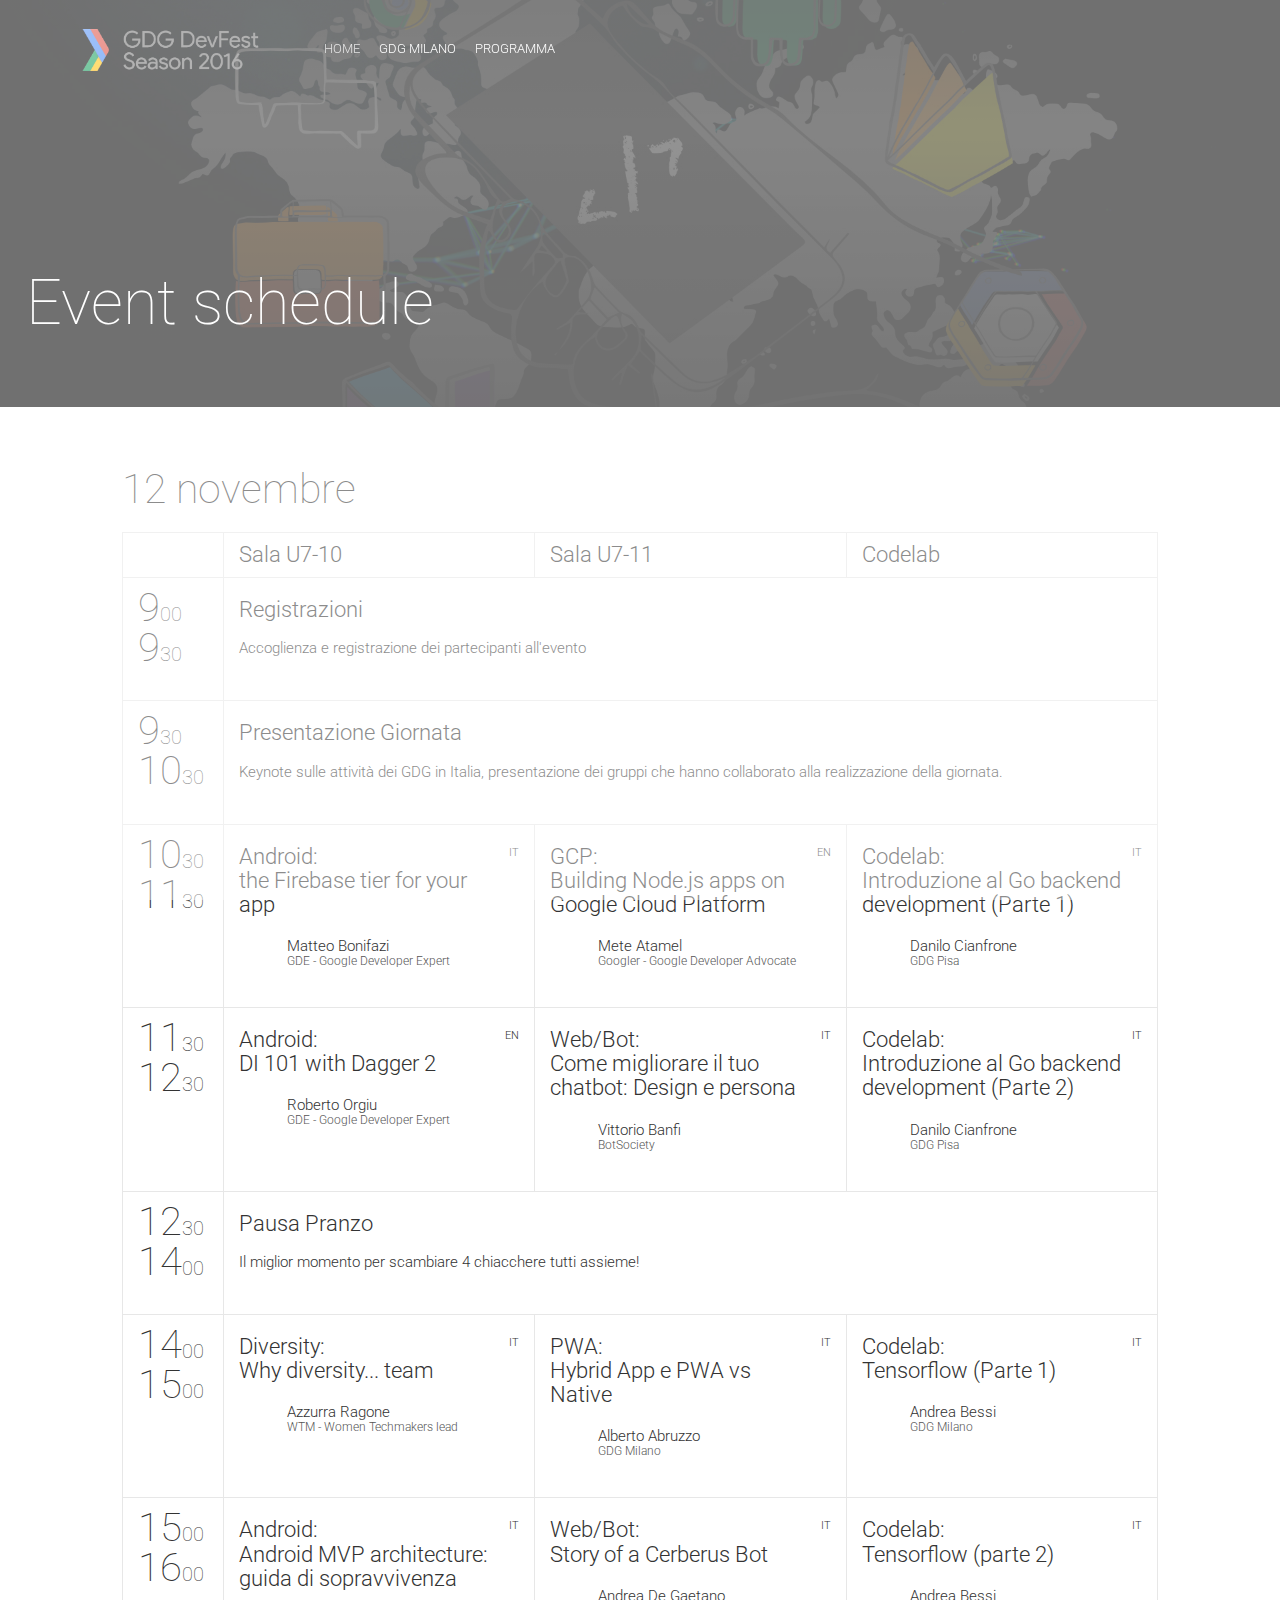
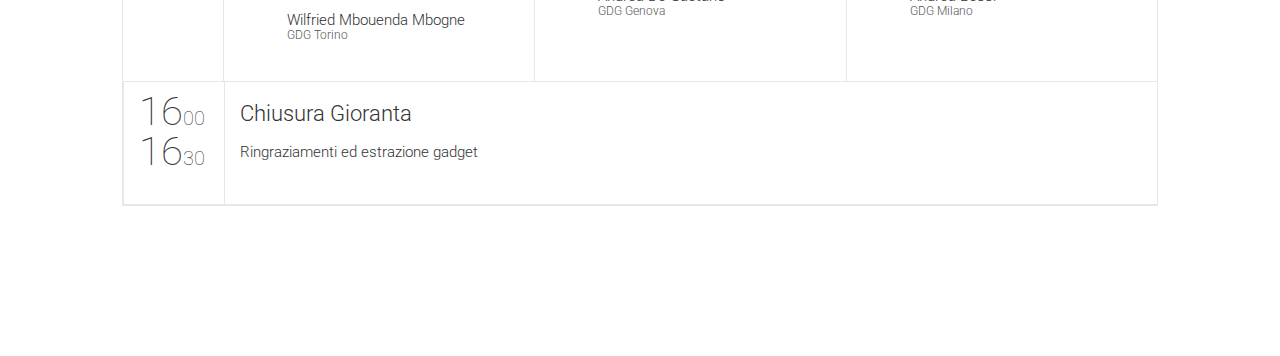
==== commit 56b40adf: "cambio titolo Talk Ragone" ====
--- a/programma.html
+++ b/programma.html
@@ -303,7 +303,7 @@
                                 <div class="slot-content" style="border-right-color: #90be4e">
                                     <h5 class="slot-title" itemprop="name">
                                         Diversity:<br>
-                                        Why diversity is the key of the success of your team
+                                        Why diversity... team
                                     </h5> <span class="slot-language">IT</span>
                                     <ul class="slot-speakers">
                                         <li itemprop="performer">
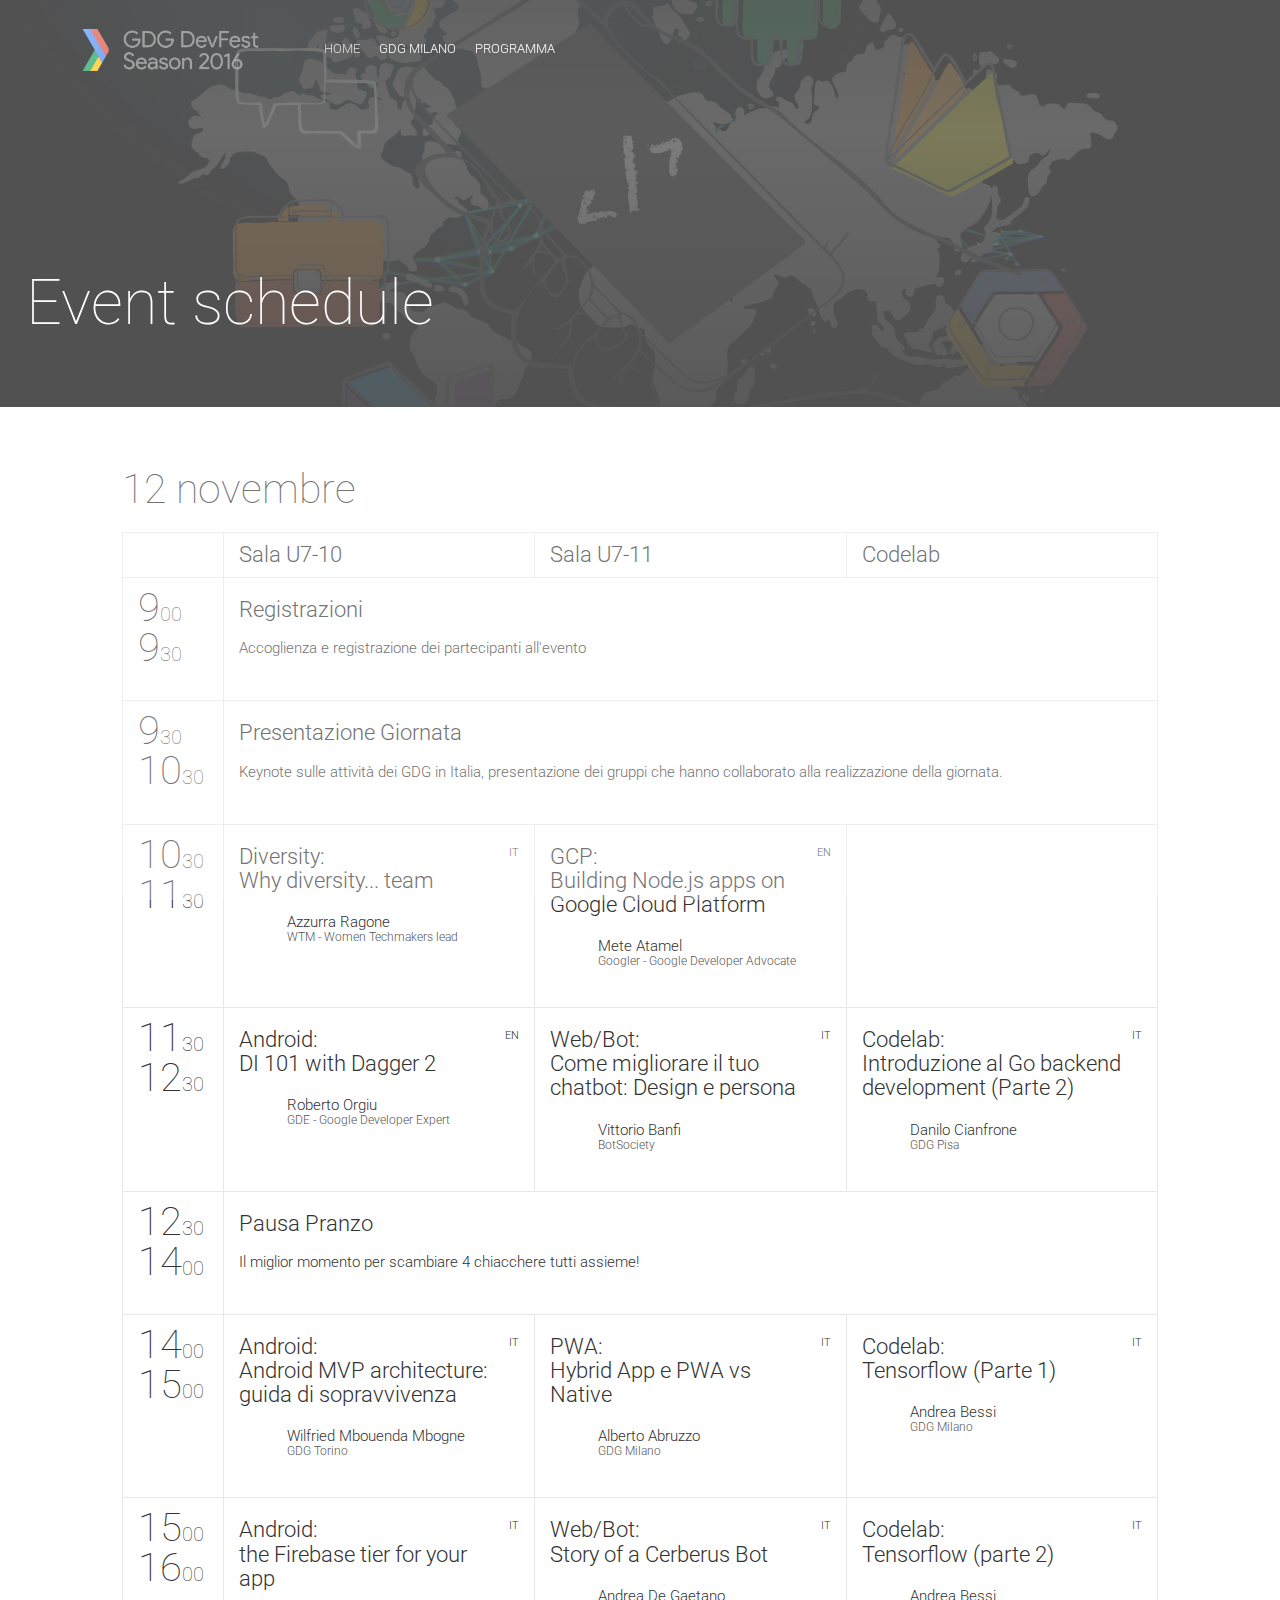
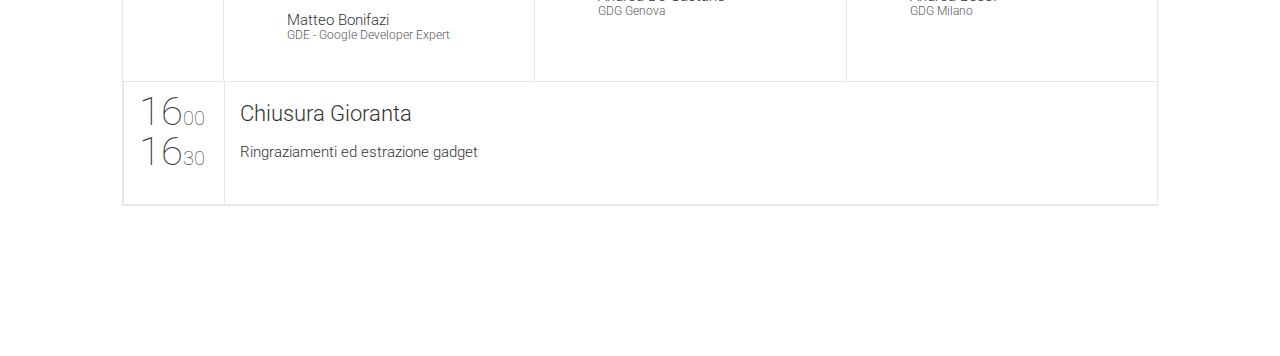
==== commit 39c8a3c5: "cambio programma" ====
--- a/programma.html
+++ b/programma.html
@@ -160,13 +160,14 @@
                                 <div class="color-line" style="background: #90be4e"></div>
                                 <div class="slot-content" style="border-right-color: #90be4e">
                                     <h5 class="slot-title" itemprop="name">
-                                        Android:<br>the Firebase tier for your app
-                                    </h5> <span class="slot-language">IT</span>
-                                    <ul class="slot-speakers">
-                                        <li itemprop="performer">
-                                            <p class="speaker-name">
-                                                Matteo Bonifazi
-                                                <span class="speaker-position">GDE - Google Developer Expert</span>
+                                        Diversity:<br>
+                                        Why diversity... team
+                                    </h5> <span class="slot-language">IT</span>
+                                    <ul class="slot-speakers">
+                                        <li itemprop="performer">
+                                            <p class="speaker-name">
+                                                Azzurra Ragone
+                                                <span class="speaker-position">WTM - Women Techmakers lead</span>
                                             </p>
                                         </li>
                                     </ul>
@@ -194,17 +195,8 @@
                                 <div class="color-line" style="background: #e91e63"></div>
                                 <div class="slot-content" style="border-right-color: #e91e63">
                                     <h5 class="slot-title" itemprop="name">
-                                        Codelab:<br>Introduzione al Go backend development (Parte 1)
+                                        &nbsp;
                                     </h5>
-                                    <span class="slot-language">IT</span>
-                                    <ul class="slot-speakers">
-                                        <li itemprop="performer">
-                                            <p class="speaker-name">
-                                                Danilo Cianfrone
-                                                <span class="speaker-position">GDG Pisa</span>
-                                            </p>
-                                        </li>
-                                    </ul>
                                 </div>
                             </div>
                         </div>
@@ -302,14 +294,13 @@
                                 <div class="color-line" style="background: #90be4e"></div>
                                 <div class="slot-content" style="border-right-color: #90be4e">
                                     <h5 class="slot-title" itemprop="name">
-                                        Diversity:<br>
-                                        Why diversity... team
-                                    </h5> <span class="slot-language">IT</span>
-                                    <ul class="slot-speakers">
-                                        <li itemprop="performer">
-                                            <p class="speaker-name">
-                                                Azzurra Ragone
-                                                <span class="speaker-position">WTM - Women Techmakers lead</span>
+                                        Android:<br>Android MVP architecture: guida di sopravvivenza
+                                    </h5> <span class="slot-language">IT</span>
+                                    <ul class="slot-speakers">
+                                        <li itemprop="performer">
+                                            <p class="speaker-name">
+                                                Wilfried Mbouenda Mbogne
+                                                <span class="speaker-position">GDG Torino</span>
                                             </p>
                                         </li>
                                     </ul>
@@ -365,13 +356,13 @@
                                 <div class="color-line" style="background: #90be4e"></div>
                                 <div class="slot-content" style="border-right-color: #90be4e">
                                     <h5 class="slot-title" itemprop="name">
-                                        Android:<br>Android MVP architecture: guida di sopravvivenza
-                                    </h5> <span class="slot-language">IT</span>
-                                    <ul class="slot-speakers">
-                                        <li itemprop="performer">
-                                            <p class="speaker-name">
-                                                Wilfried Mbouenda Mbogne
-                                                <span class="speaker-position">GDG Torino</span>
+                                        Android:<br>the Firebase tier for your app
+                                    </h5> <span class="slot-language">IT</span>
+                                    <ul class="slot-speakers">
+                                        <li itemprop="performer">
+                                            <p class="speaker-name">
+                                                Matteo Bonifazi
+                                                <span class="speaker-position">GDE - Google Developer Expert</span>
                                             </p>
                                         </li>
                                     </ul>
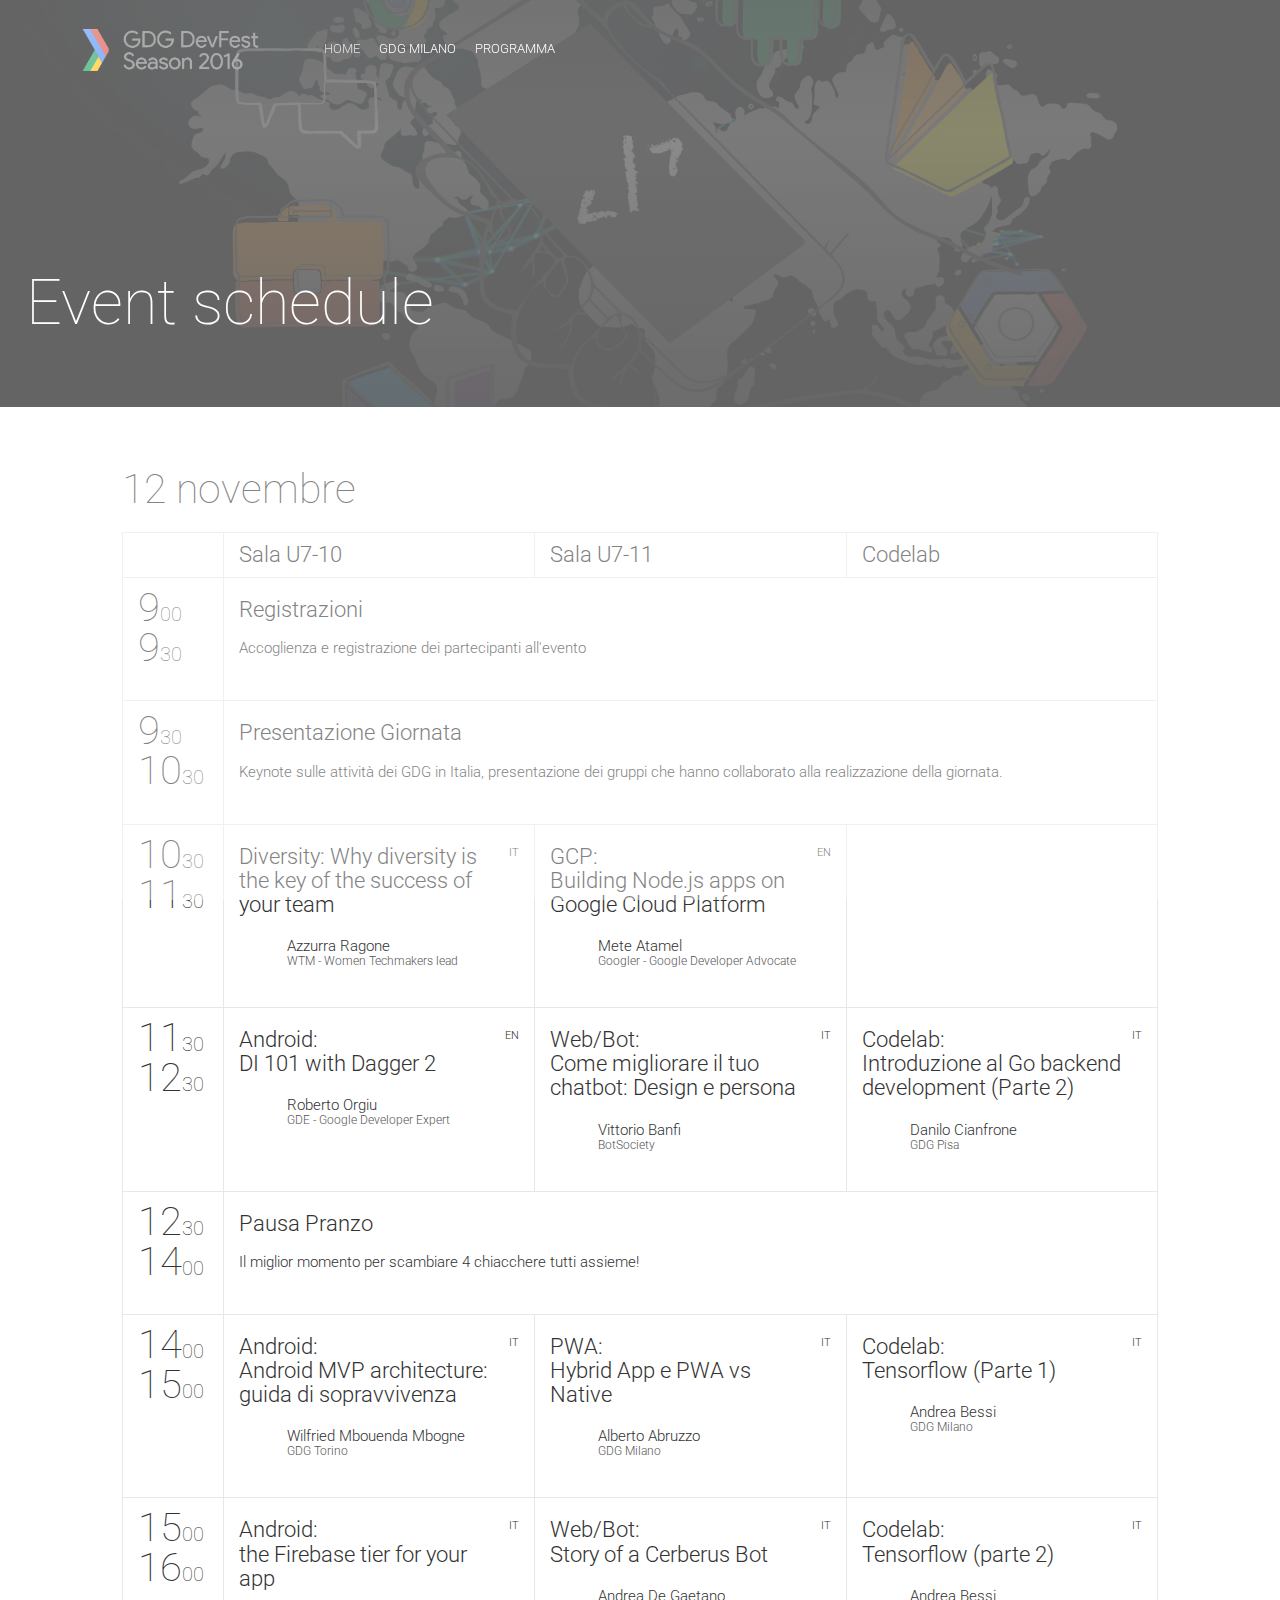
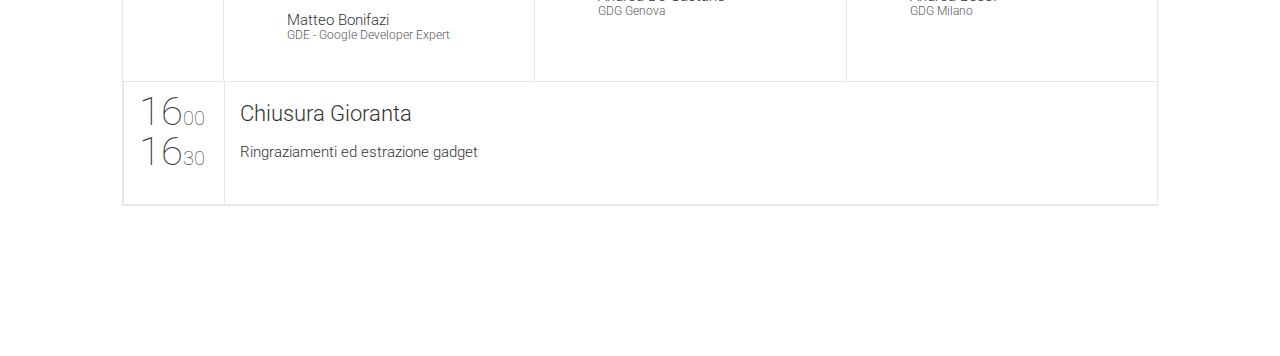
==== commit 15c339a5: "cambio nome talk azzurra" ====
--- a/programma.html
+++ b/programma.html
@@ -160,8 +160,7 @@
                                 <div class="color-line" style="background: #90be4e"></div>
                                 <div class="slot-content" style="border-right-color: #90be4e">
                                     <h5 class="slot-title" itemprop="name">
-                                        Diversity:<br>
-                                        Why diversity... team
+                                        Diversity: Why diversity is the key of the success of your team
                                     </h5> <span class="slot-language">IT</span>
                                     <ul class="slot-speakers">
                                         <li itemprop="performer">
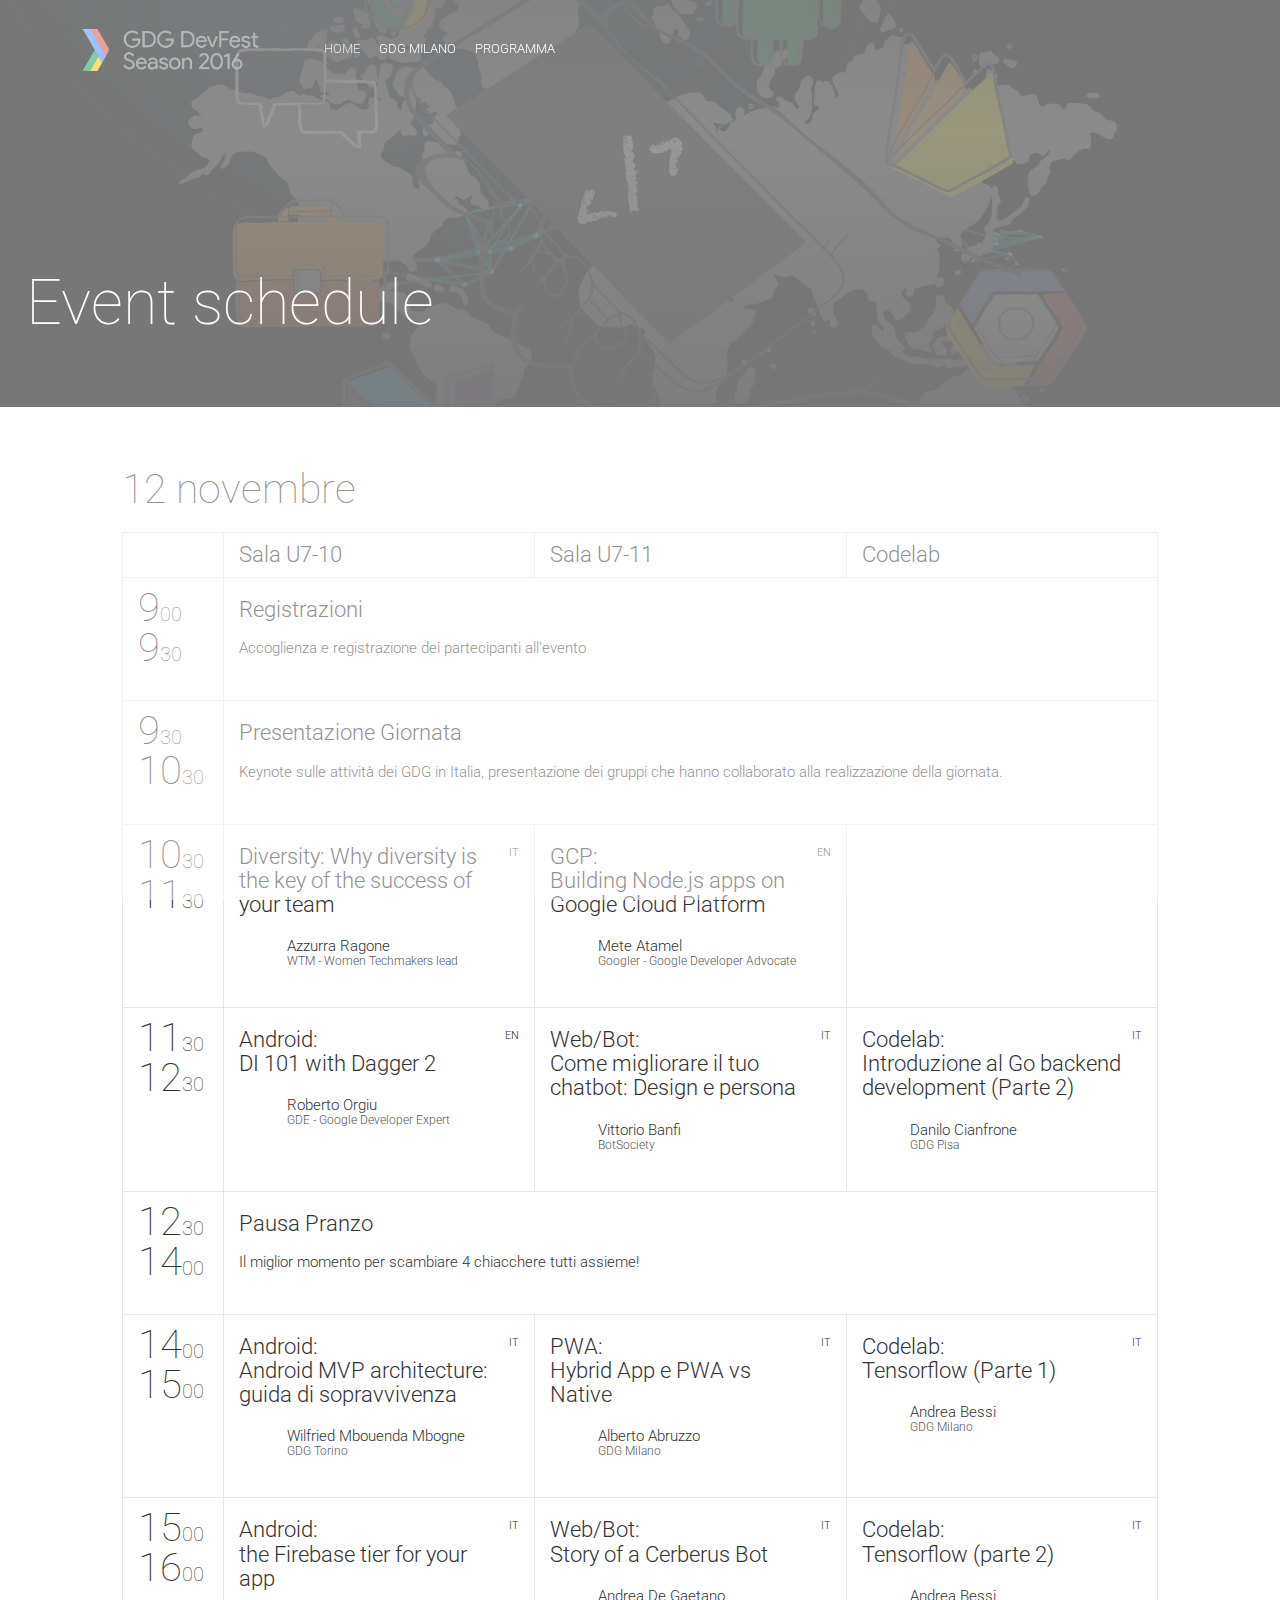
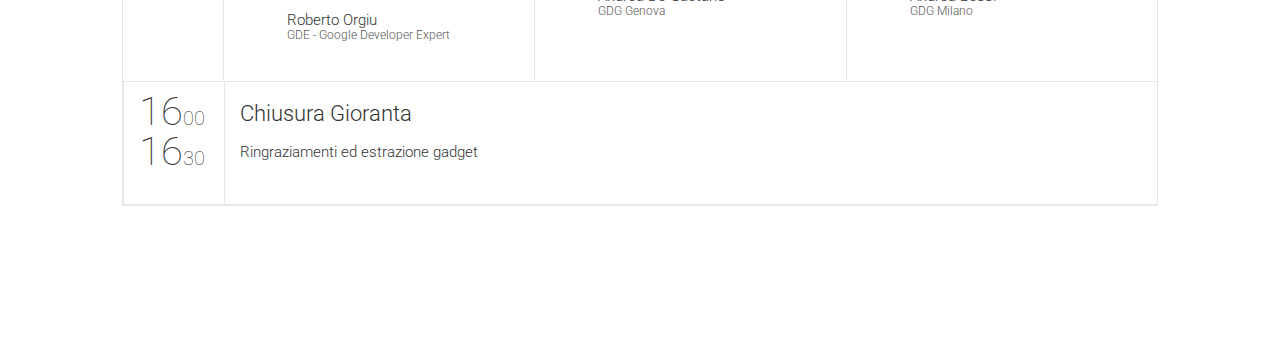
==== commit e532a469: "cambio orgiu" ====
--- a/programma.html
+++ b/programma.html
@@ -360,7 +360,7 @@
                                     <ul class="slot-speakers">
                                         <li itemprop="performer">
                                             <p class="speaker-name">
-                                                Matteo Bonifazi
+                                                Roberto Orgiu
                                                 <span class="speaker-position">GDE - Google Developer Expert</span>
                                             </p>
                                         </li>
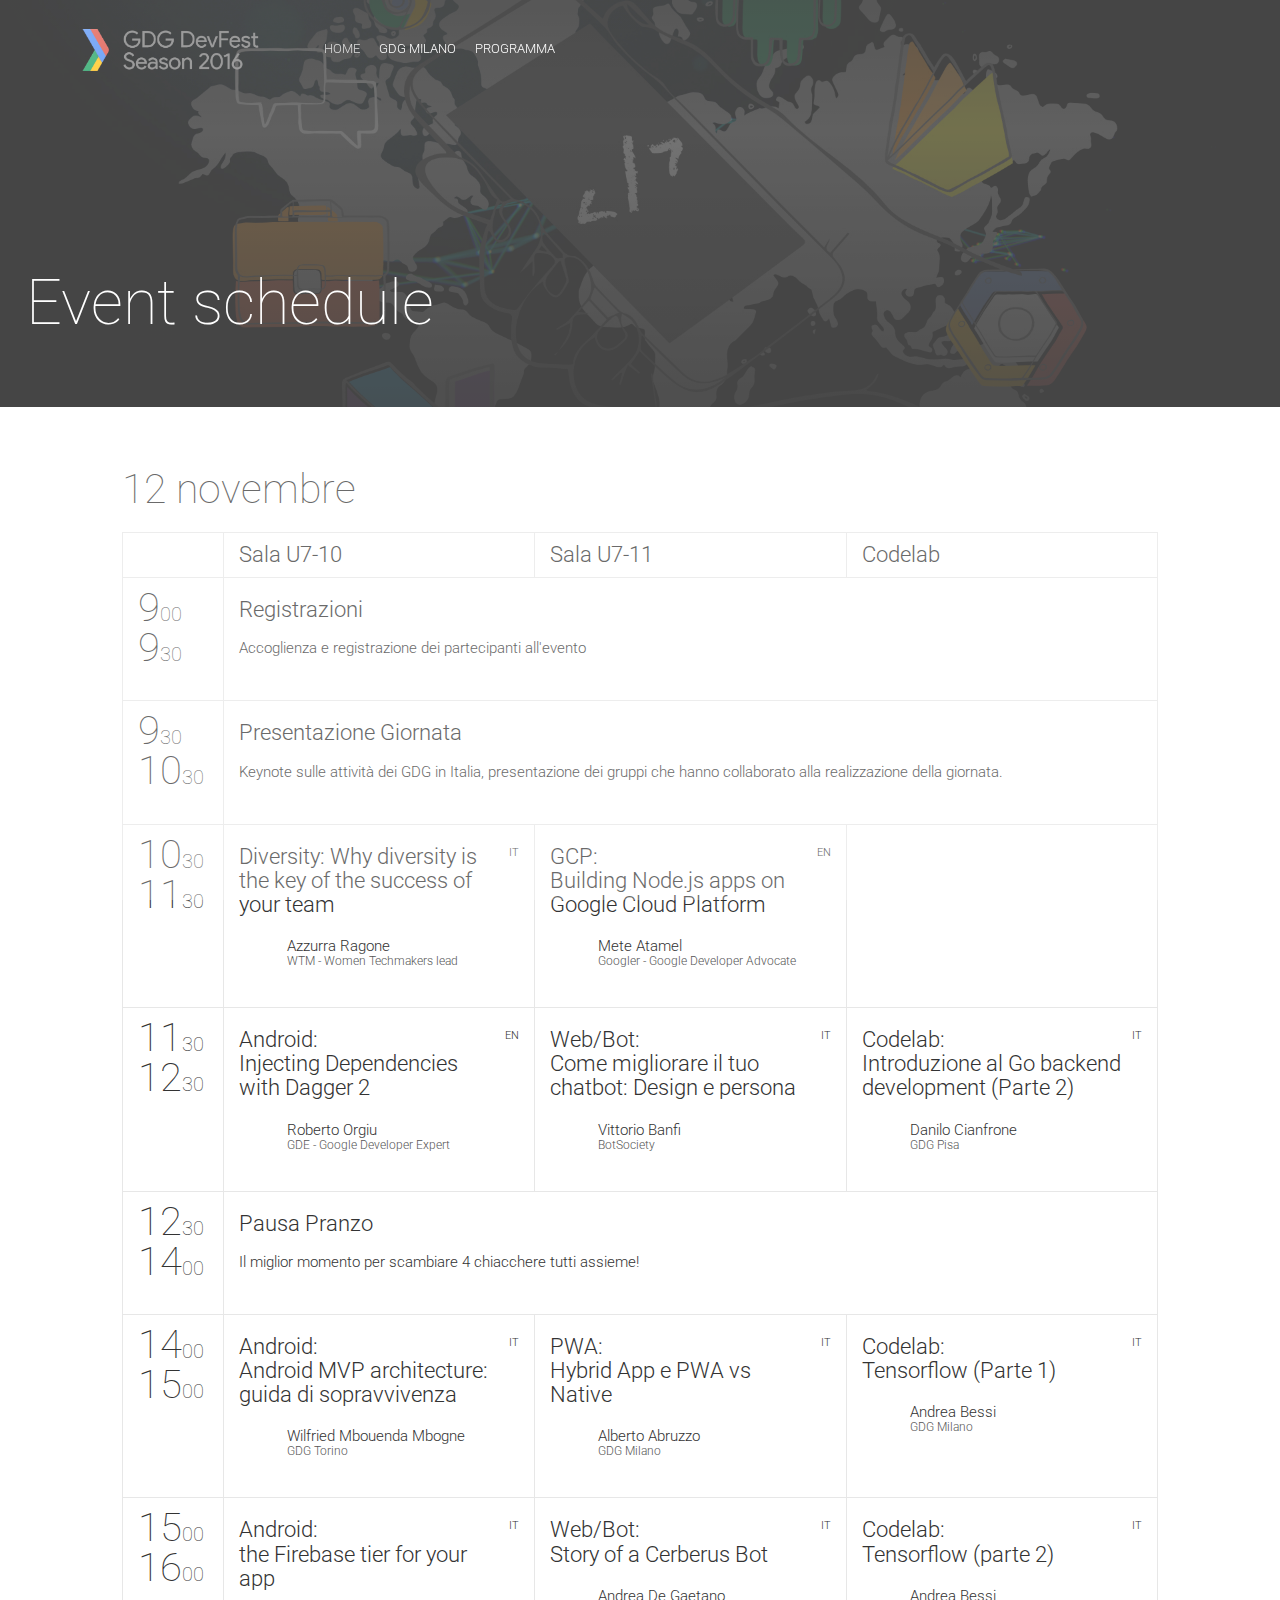
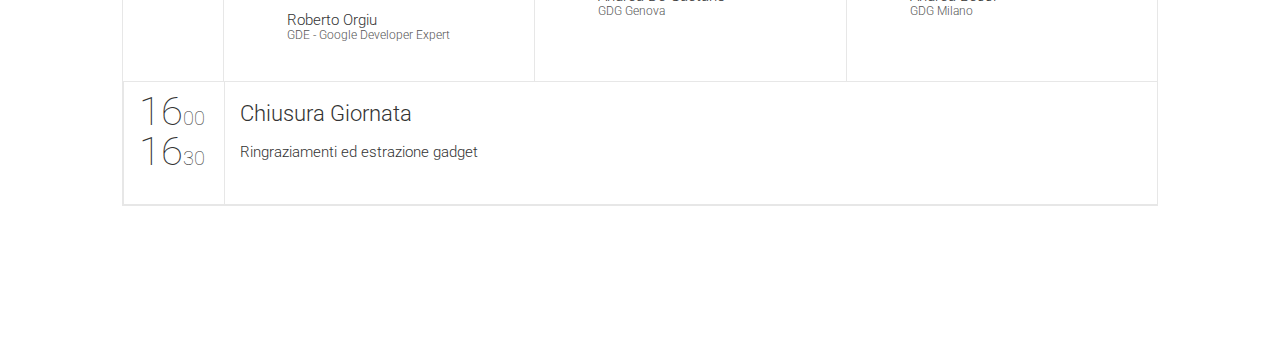
==== commit 303478f3: "cambio orgiu nome talk" ====
--- a/programma.html
+++ b/programma.html
@@ -213,7 +213,7 @@
                                 <div class="color-line" style="background: #90be4e"></div>
                                 <div class="slot-content" style="border-right-color: #90be4e">
                                     <h5 class="slot-title" itemprop="name">
-                                        Android:<br>DI 101 with Dagger 2
+                                        Android:<br>Injecting Dependencies with Dagger 2
                                     </h5> <span class="slot-language">EN</span>
                                     <ul class="slot-speakers">
                                         <li itemprop="performer">
@@ -415,7 +415,7 @@
                                 <div class="slot col-md-12 col-xs-12 service-slot flexbox-item-height"
                                      data-slot-detail="Hall">
                                     <div class="color-line"></div>
-                                    <div class="slot-content"><h5 class="slot-title" itemprop="name">Chiusura Gioranta</h5>
+                                    <div class="slot-content"><h5 class="slot-title" itemprop="name">Chiusura Giornata</h5>
                                         <p class="service-description">Ringraziamenti ed estrazione gadget</p>
                                     </div>
                                 </div>
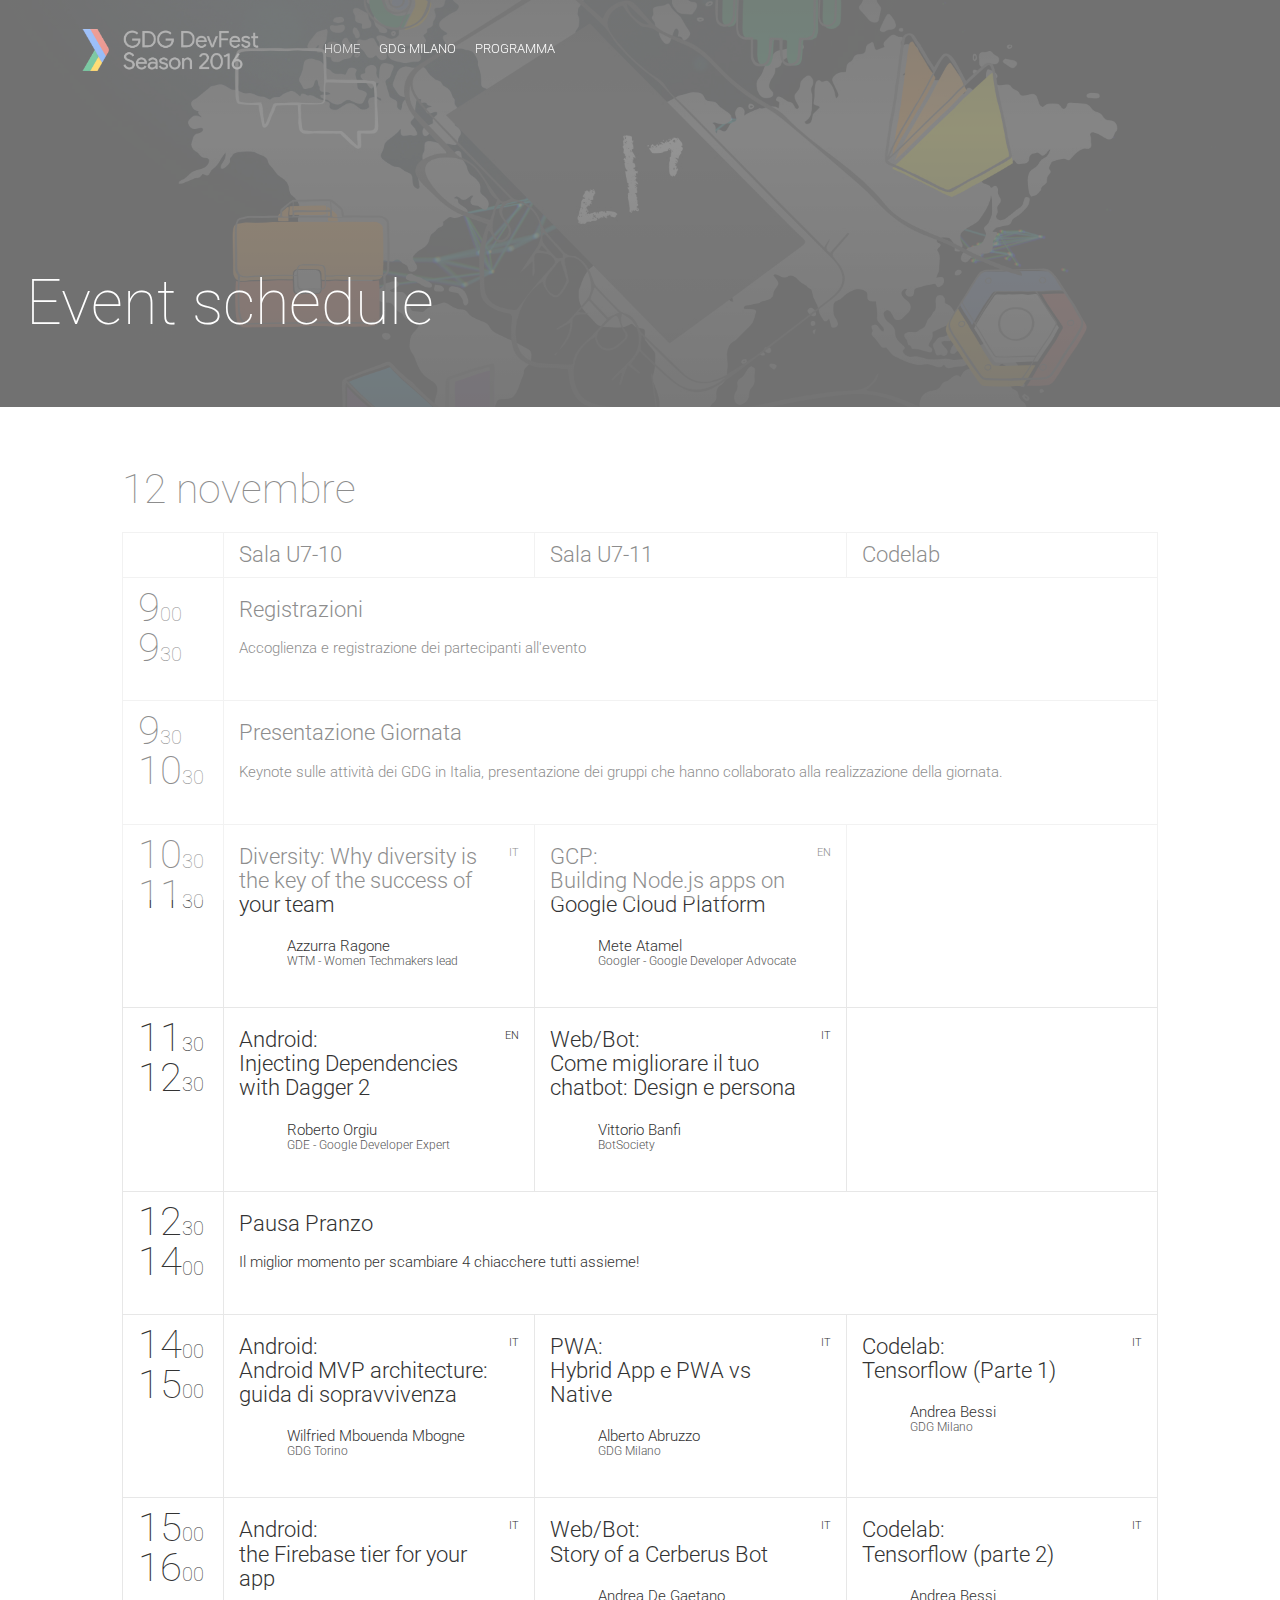
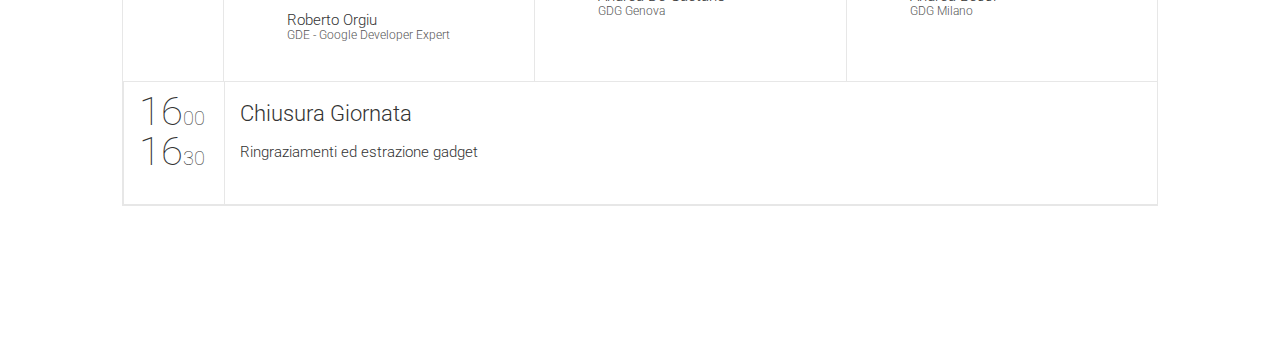
==== commit 0e373f17: "fix bugs :-)" ====
--- a/programma.html
+++ b/programma.html
@@ -247,17 +247,8 @@
                                 <div class="color-line" style="background: #e91e63"></div>
                                 <div class="slot-content" style="border-right-color: #e91e63">
                                     <h5 class="slot-title" itemprop="name">
-                                        Codelab:<br>Introduzione al Go backend development (Parte 2)
+                                        &nbsp;
                                     </h5>
-                                    <span class="slot-language">IT</span>
-                                    <ul class="slot-speakers">
-                                        <li itemprop="performer">
-                                            <p class="speaker-name">
-                                                Danilo Cianfrone
-                                                <span class="speaker-position">GDG Pisa</span>
-                                            </p>
-                                        </li>
-                                    </ul>
                                 </div>
                             </div>
                         </div>
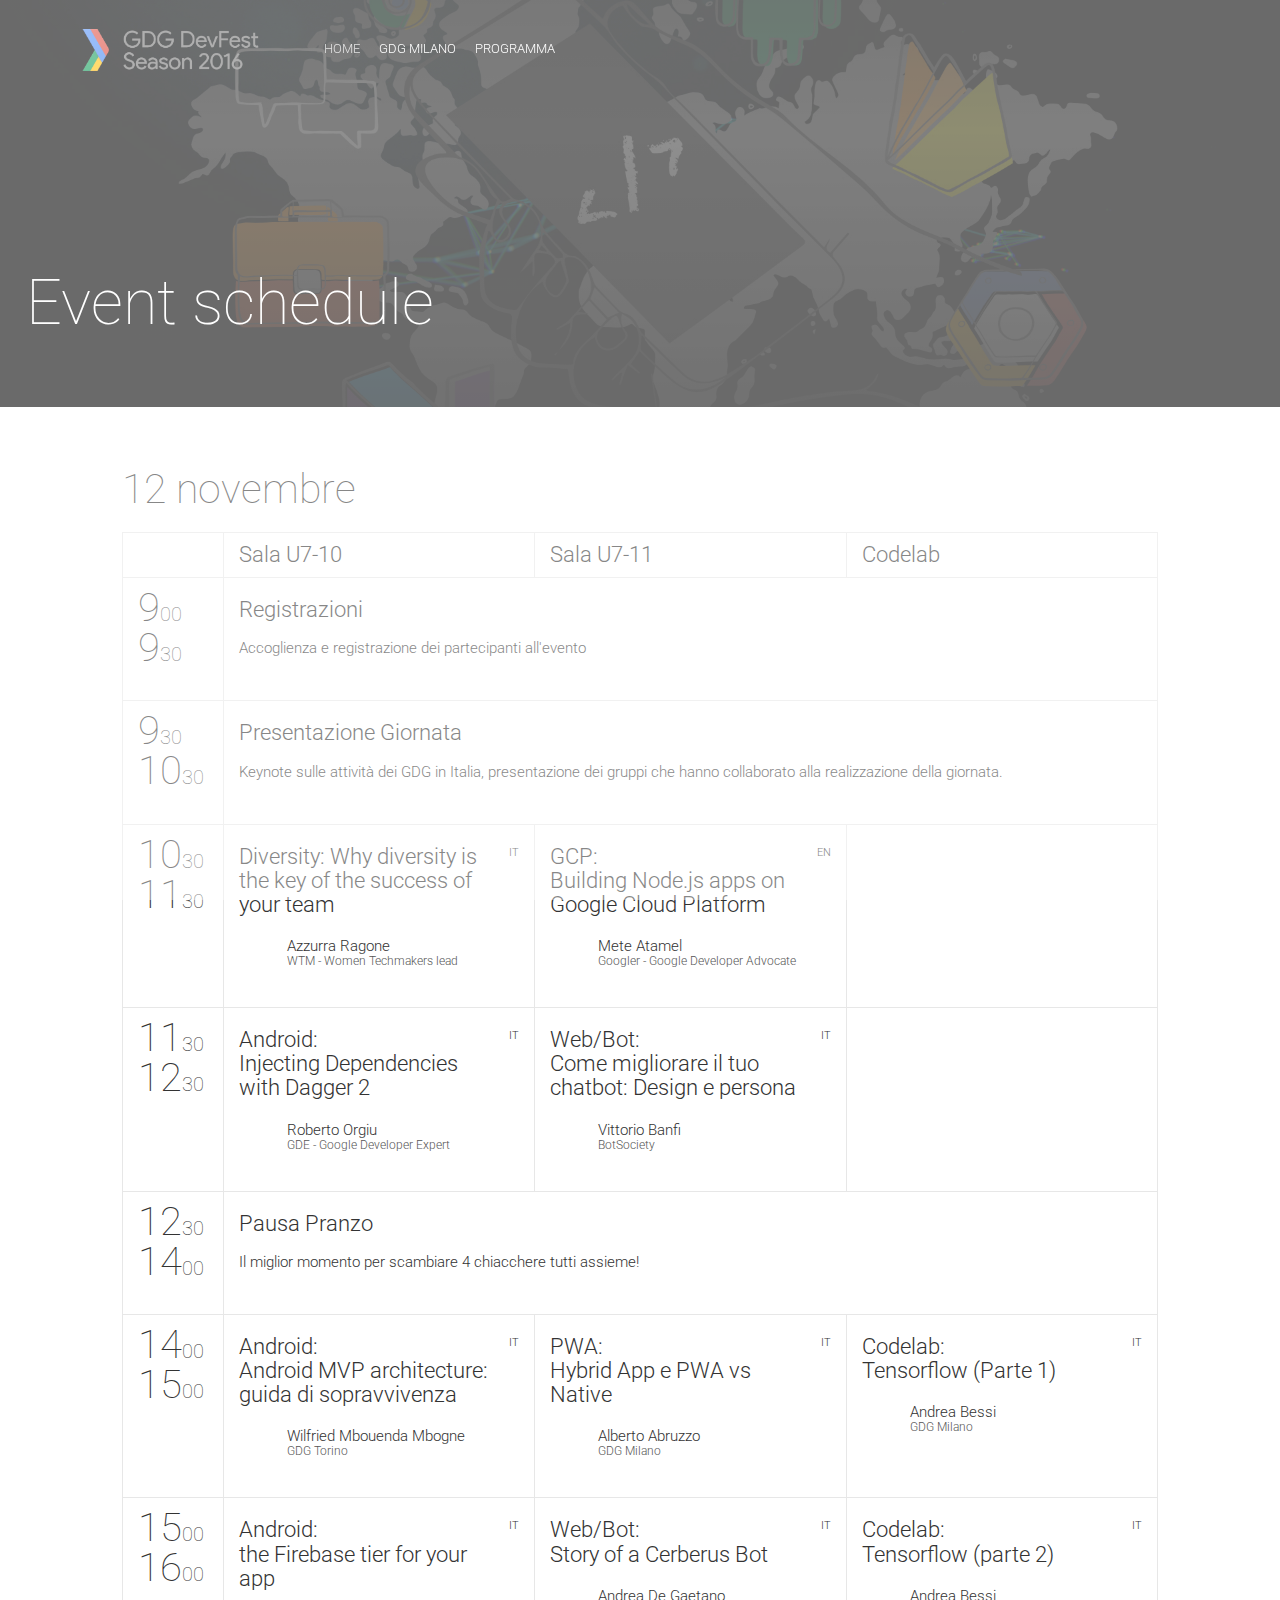
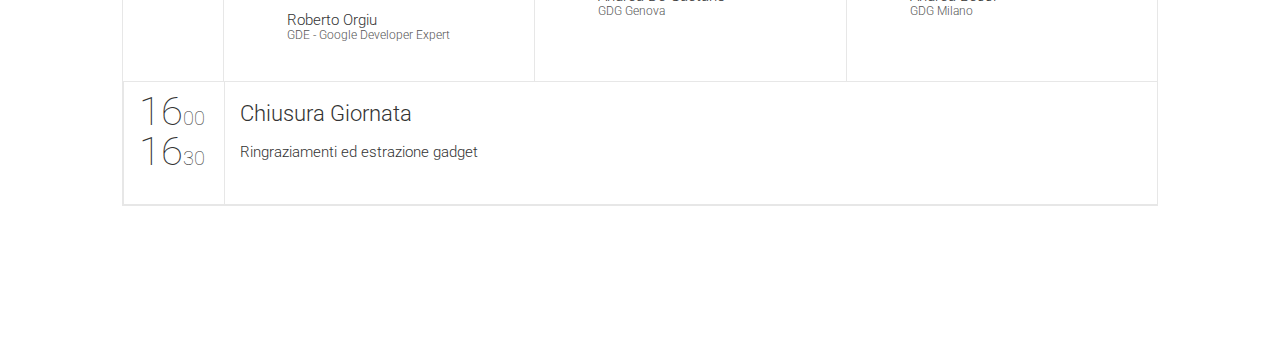
==== commit c45665ca: "fix bugs :-)" ====
--- a/programma.html
+++ b/programma.html
@@ -214,7 +214,7 @@
                                 <div class="slot-content" style="border-right-color: #90be4e">
                                     <h5 class="slot-title" itemprop="name">
                                         Android:<br>Injecting Dependencies with Dagger 2
-                                    </h5> <span class="slot-language">EN</span>
+                                    </h5> <span class="slot-language">IT</span>
                                     <ul class="slot-speakers">
                                         <li itemprop="performer">
                                             <p class="speaker-name">
